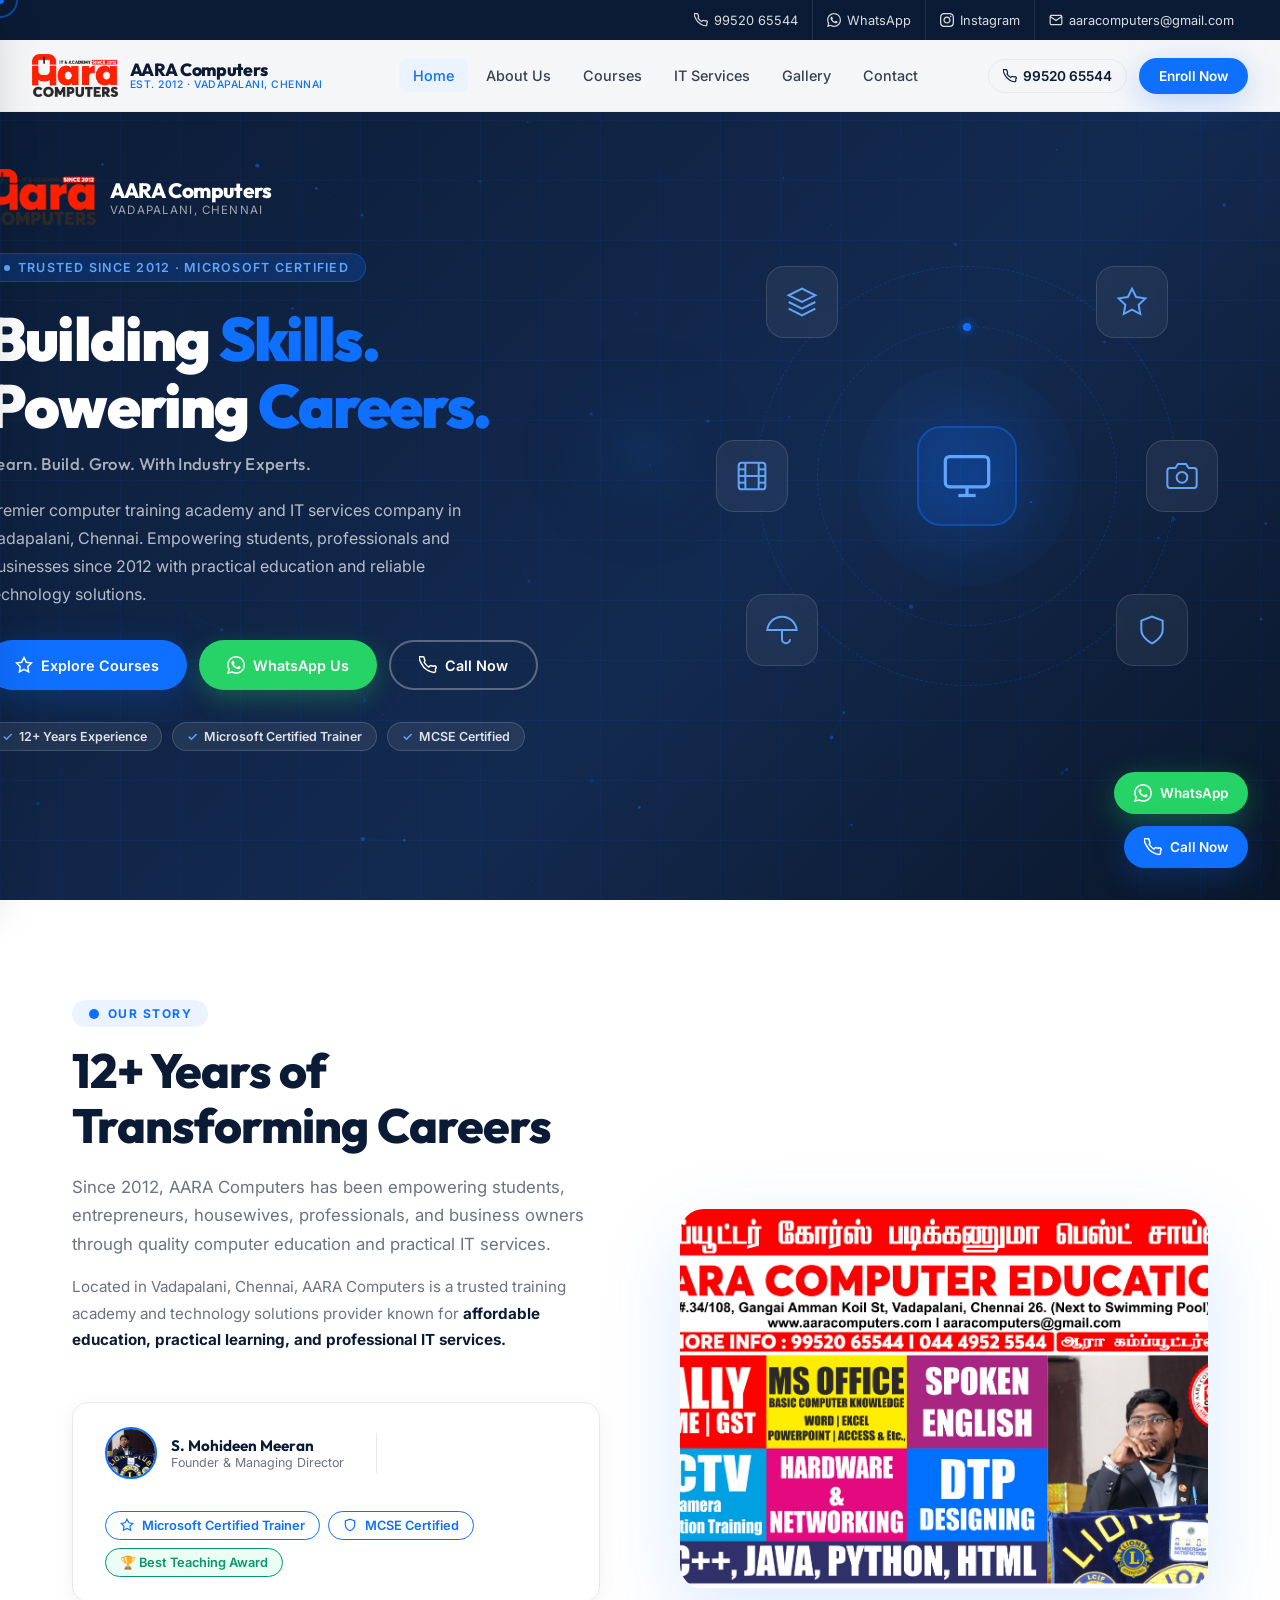
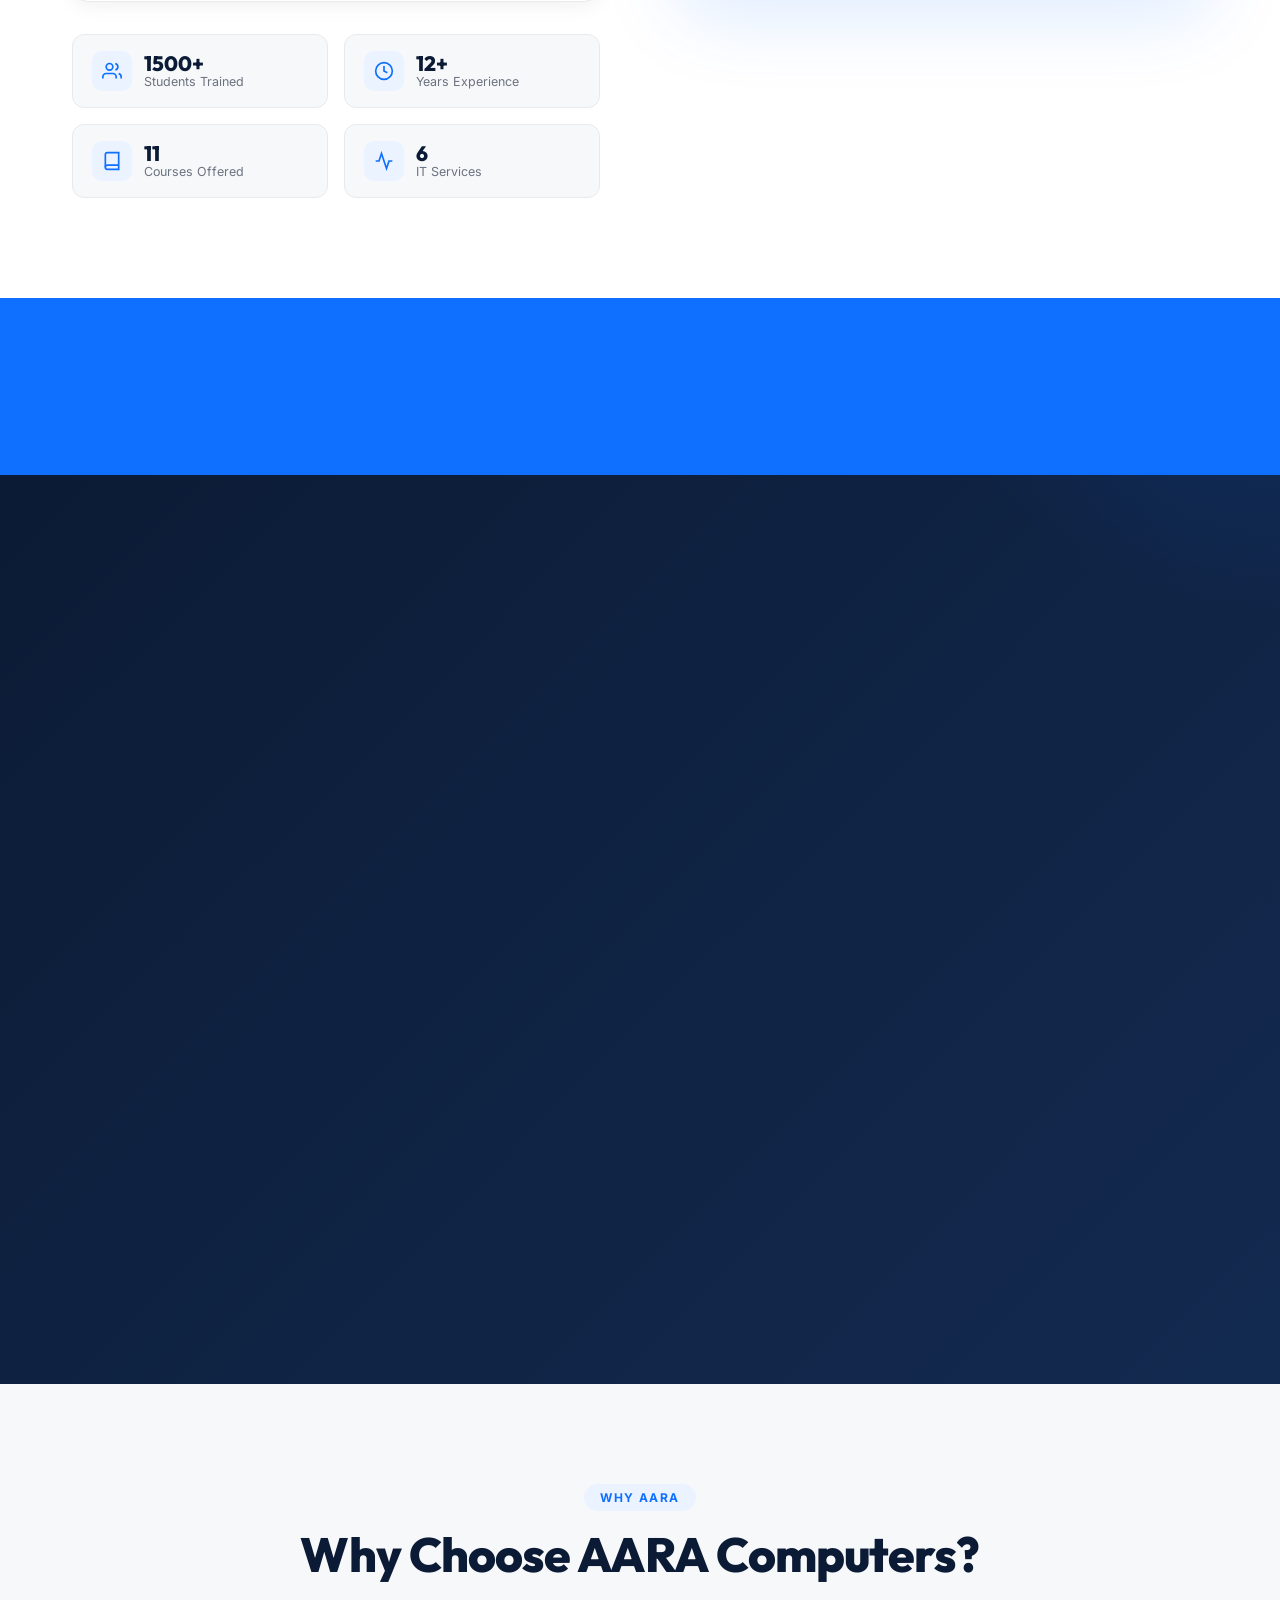
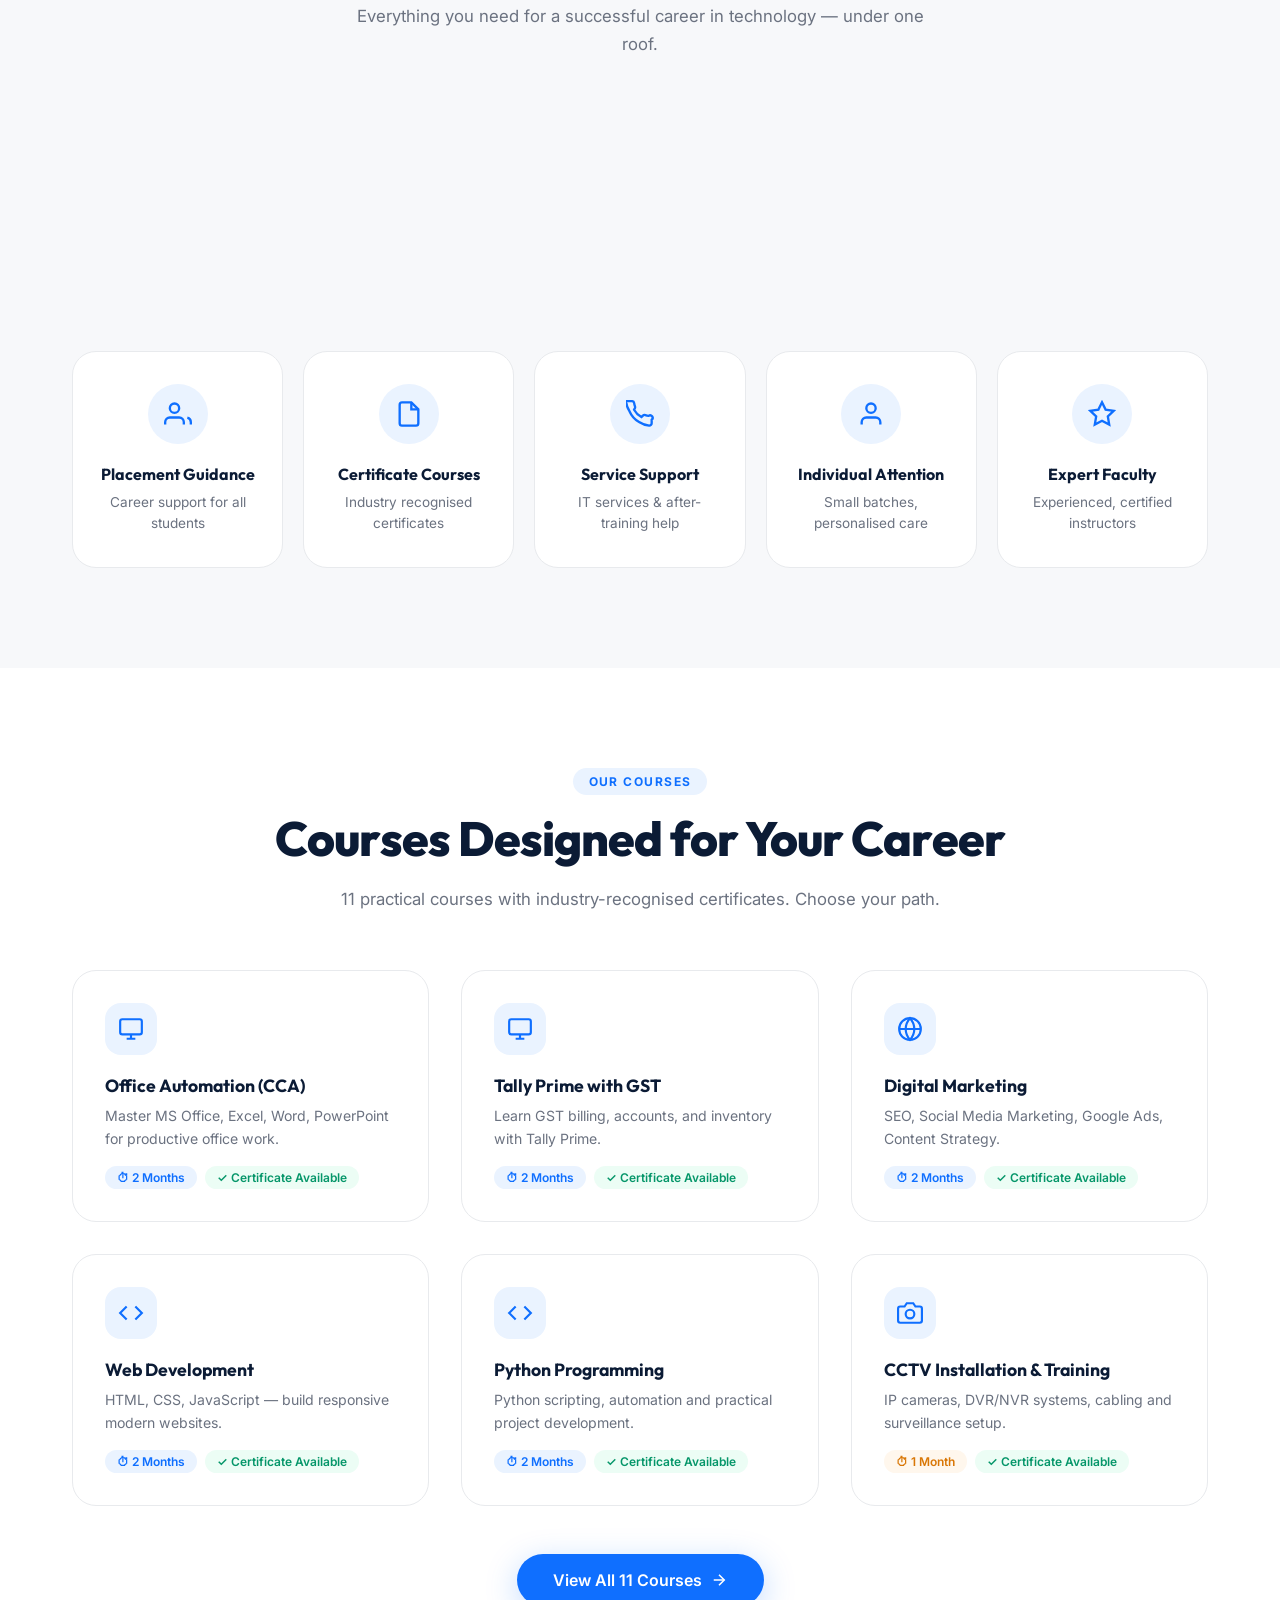
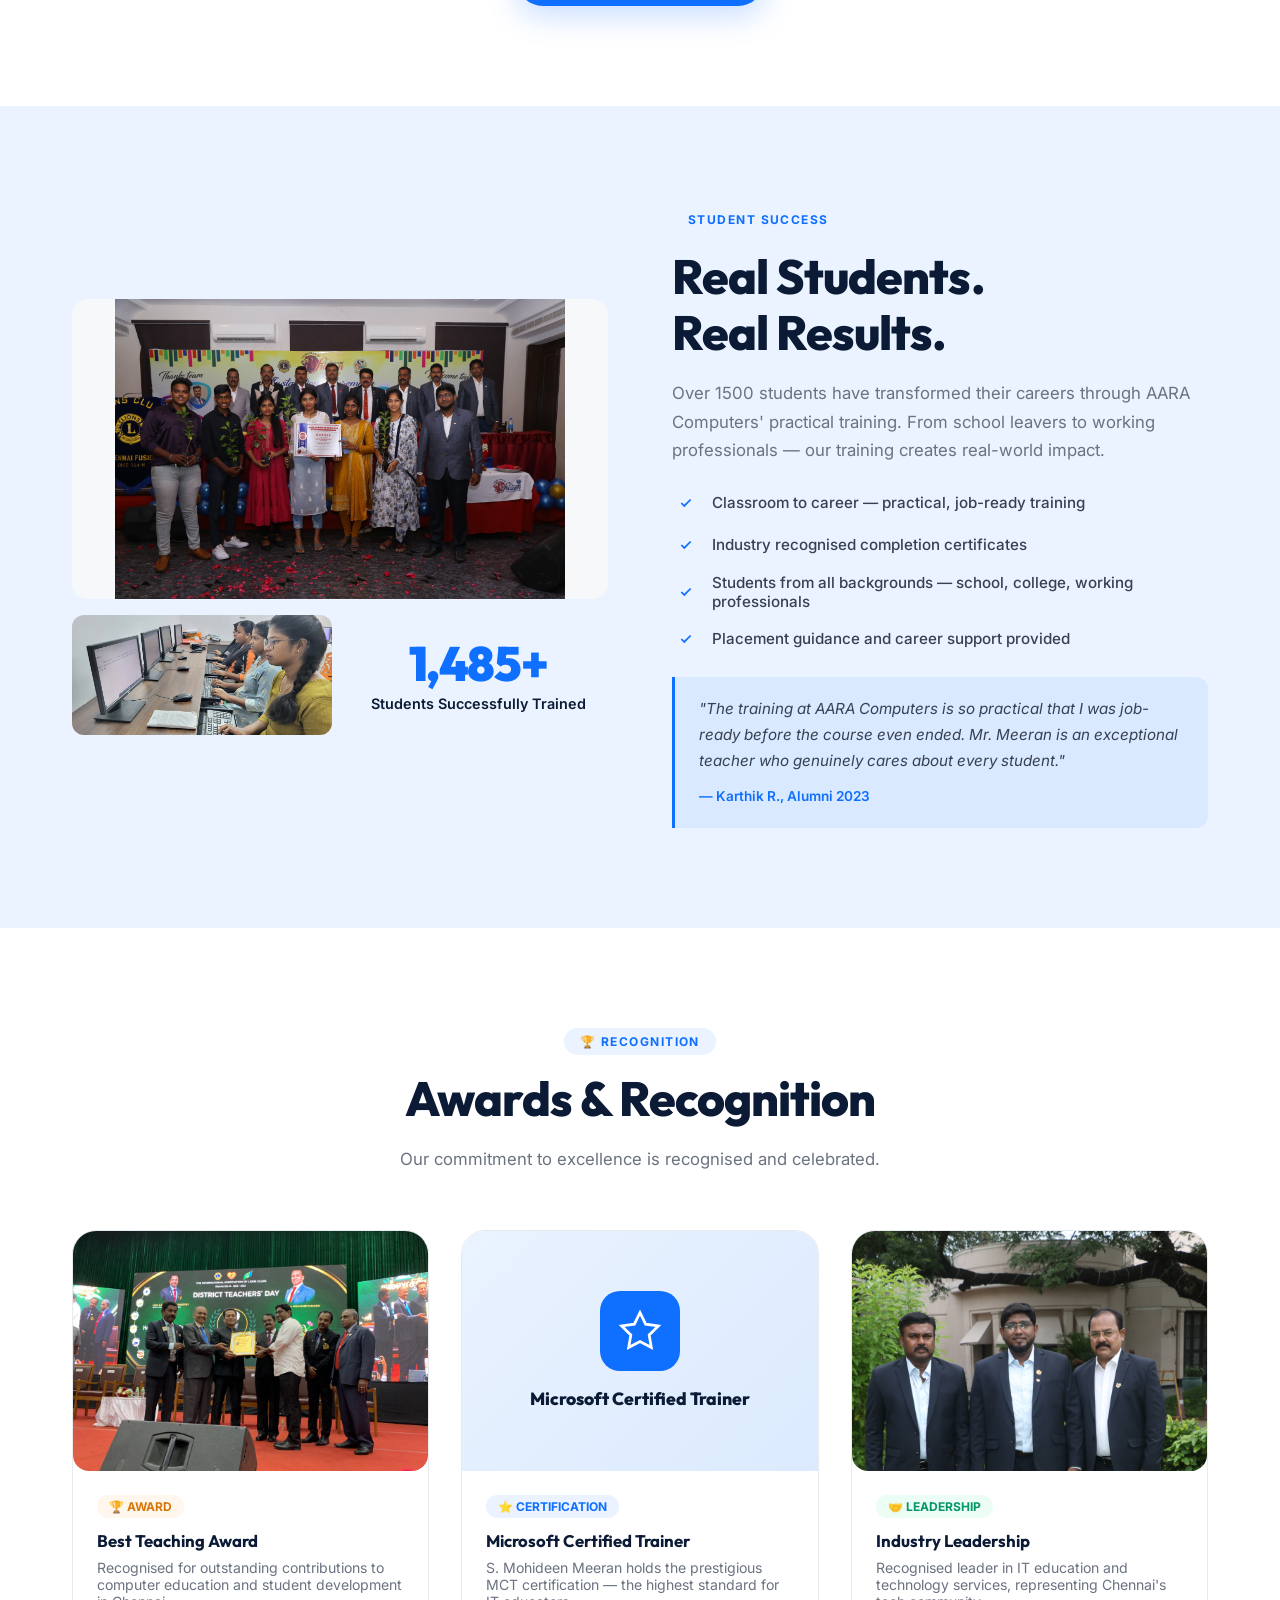
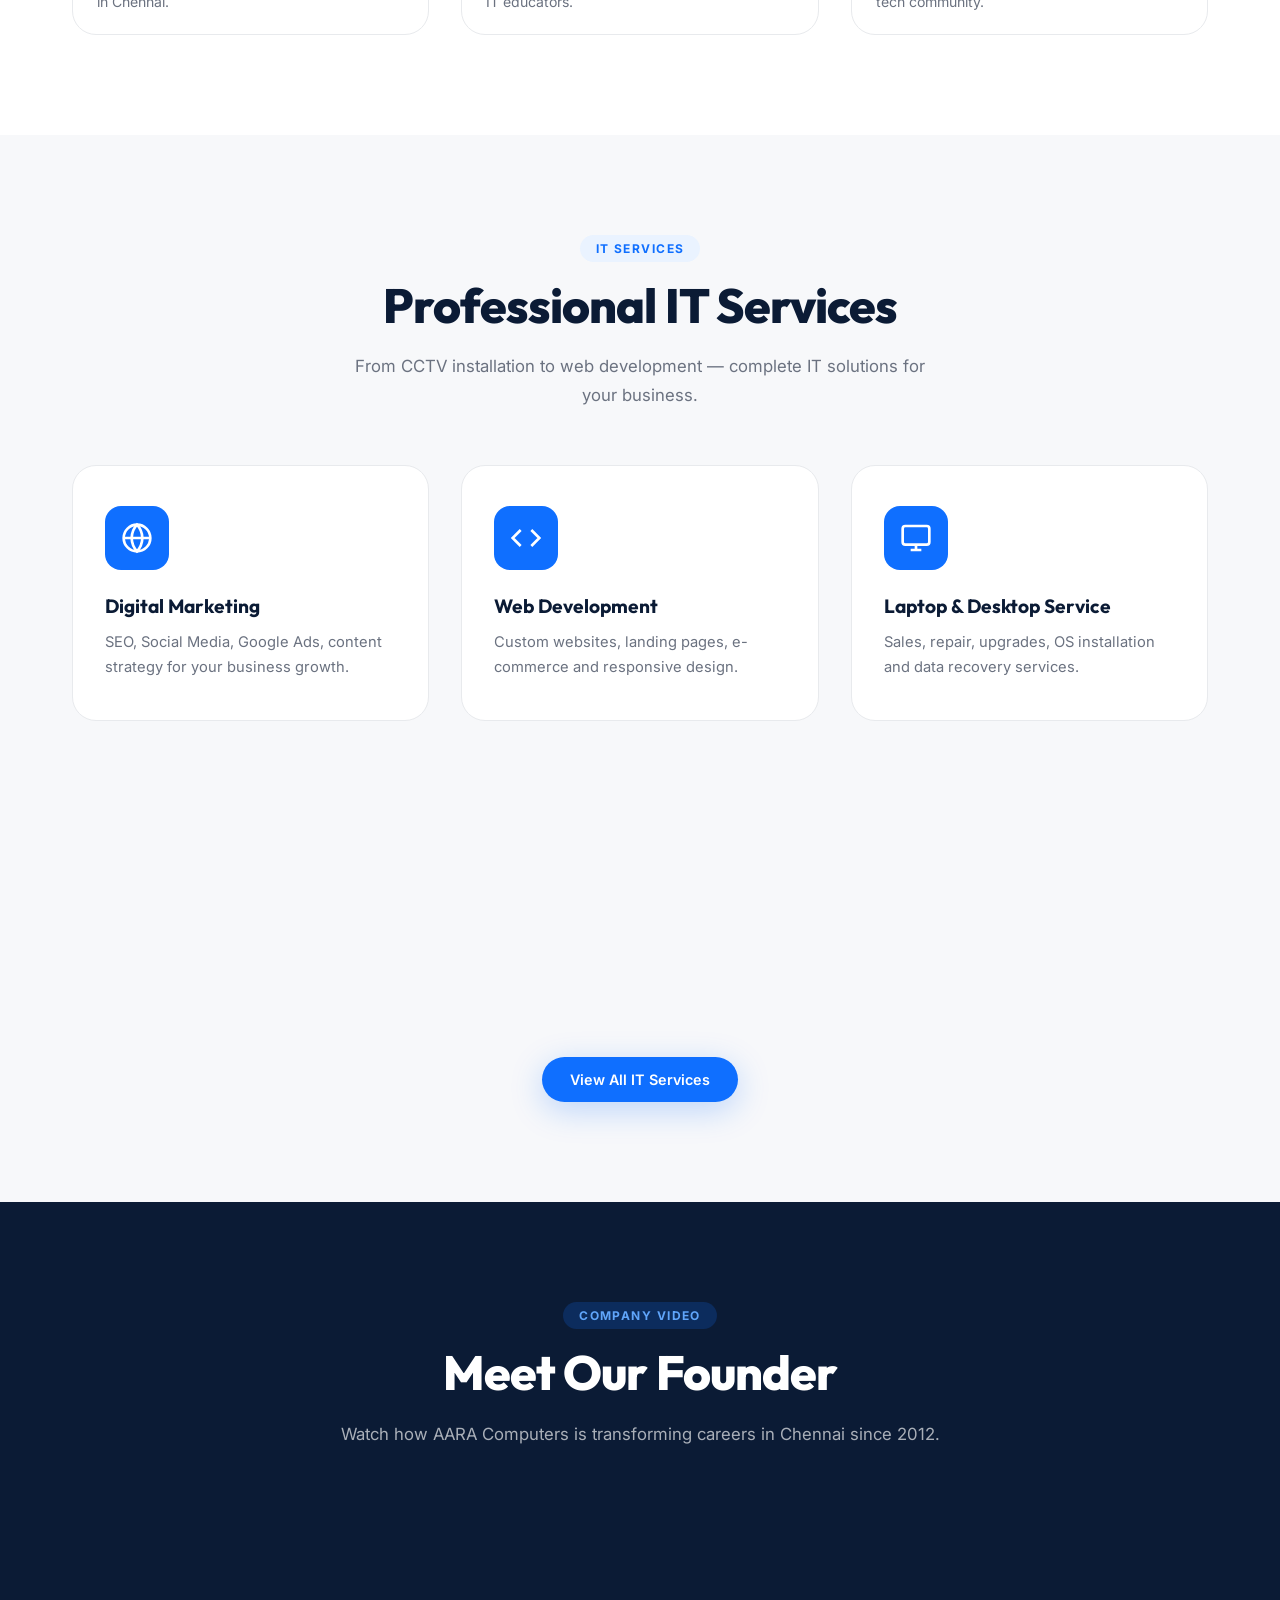
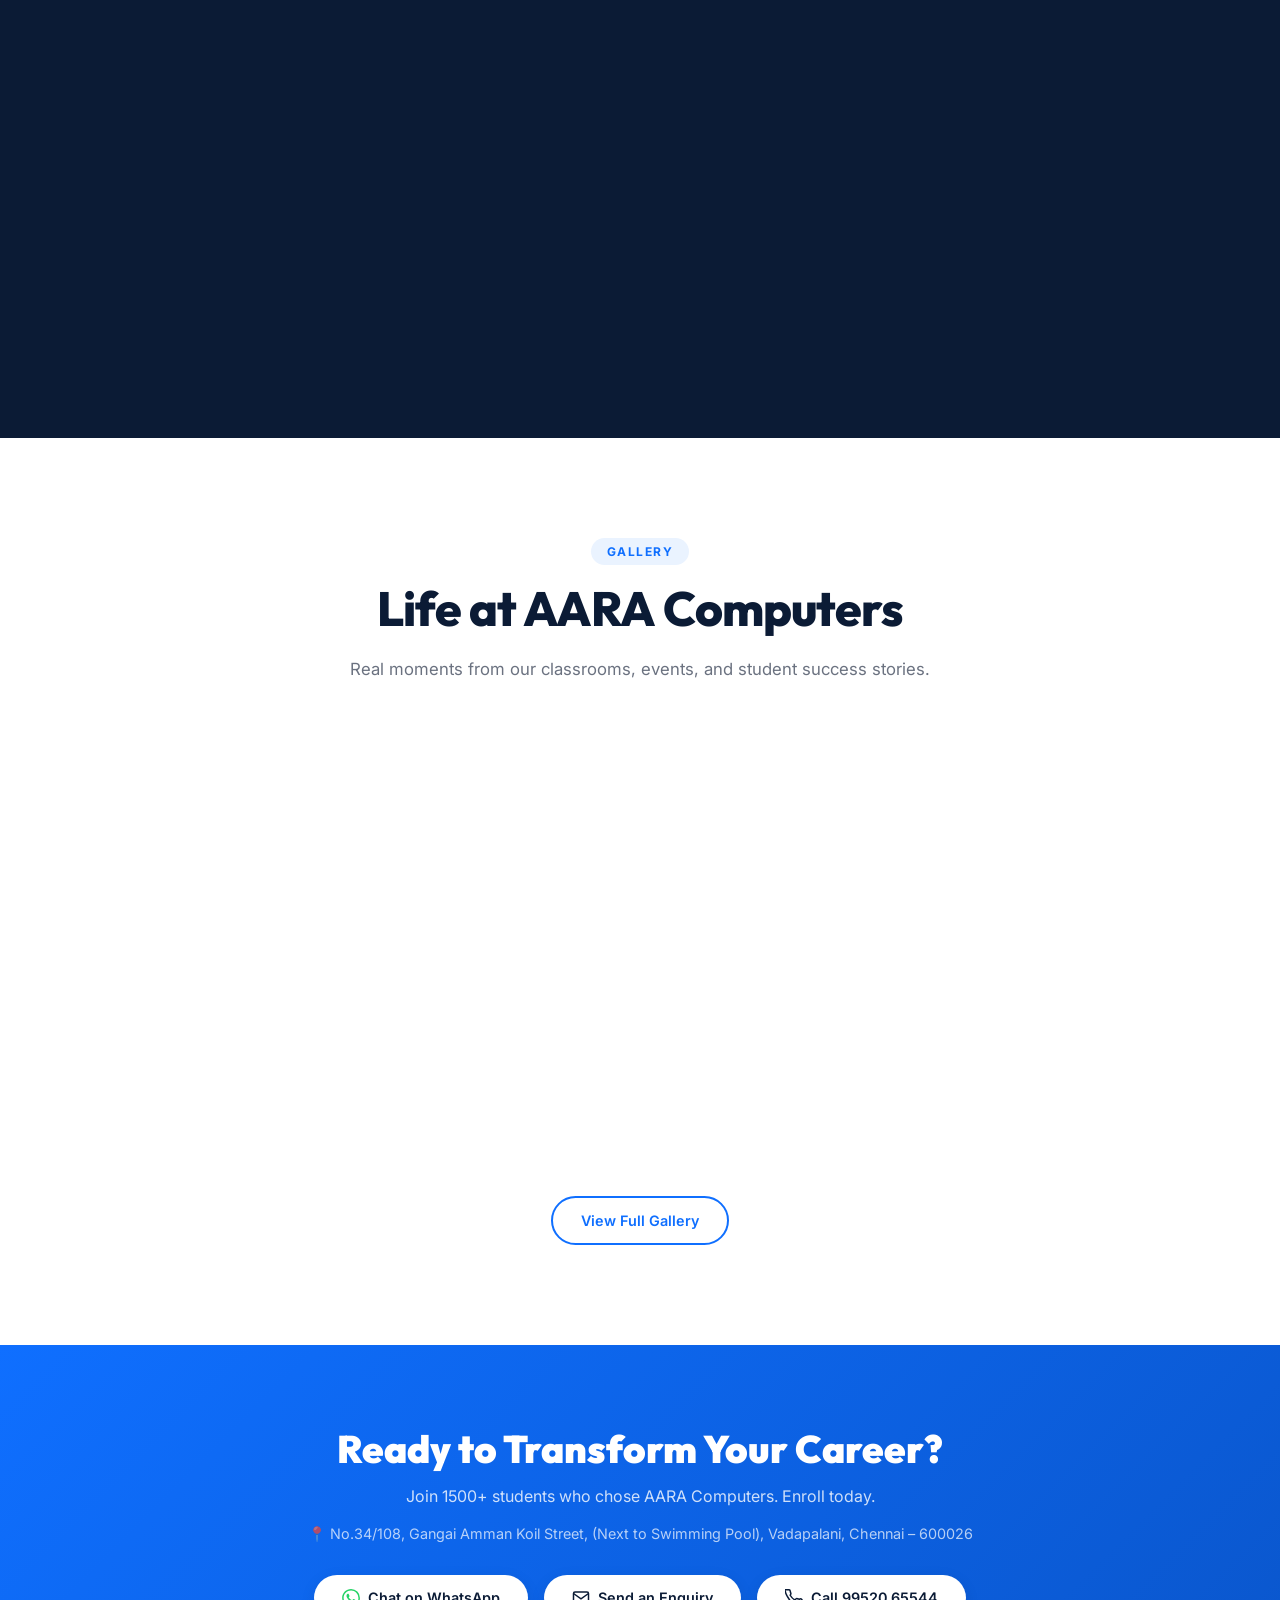
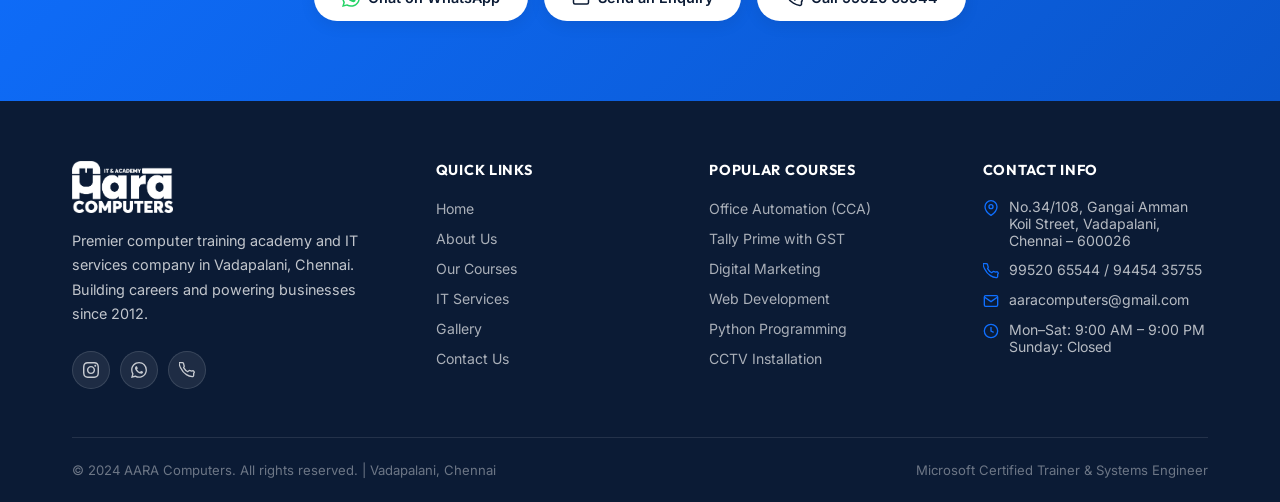
==== index.html @ eaefdd17 "Initialize website and apply final revisions, layout fixes, and zoomable gallery lightboxes" ====
<!DOCTYPE html>
<html lang="en">
<head>
  <meta charset="UTF-8" />
  <meta name="viewport" content="width=device-width, initial-scale=1.0" />
  <title>AARA Computers – Building Skills. Powering Careers. Since 2012.</title>
  <meta name="description" content="AARA Computers – Premier computer training academy and IT services in Vadapalani, Chennai. Microsoft Certified Trainer, 1500+ students trained, 12+ years experience." />
  <link rel="preconnect" href="https://fonts.googleapis.com" />
  <link rel="preconnect" href="https://fonts.gstatic.com" crossorigin />
  <link href="https://fonts.googleapis.com/css2?family=Inter:wght@300;400;500;600;700;800;900&family=Outfit:wght@300;400;500;600;700;800;900&display=swap" rel="stylesheet" />
  <link rel="stylesheet" href="css/styles.css" />
  <style>
    /* ── Hero ── */
    .hero-section {
      min-height: 100vh;
      background: linear-gradient(135deg, #0B1B35 0%, #132a50 60%, #0a1628 100%);
      display: flex;
      align-items: center;
      padding-top: calc(40px + 72px);
      padding-bottom: 60px;
      position: relative;
      overflow: hidden;
    }
    .hero-grid-bg {
      position: absolute;
      inset: 0;
      background-image:
        linear-gradient(rgba(15,111,255,0.06) 1px, transparent 1px),
        linear-gradient(90deg, rgba(15,111,255,0.06) 1px, transparent 1px);
      background-size: 60px 60px;
      pointer-events: none;
    }
    #hero-canvas {
      position: absolute;
      inset: 0;
      width: 100%;
      height: 100%;
      pointer-events: none;
    }
    .hero-content {
      position: relative;
      z-index: 2;
      display: grid;
      grid-template-columns: 1.1fr 0.9fr;
      gap: 4rem;
      align-items: center;
    }
    .hero-left {
      display: flex;
      flex-direction: column;
      gap: 0;
      margin-left: -15px;
      transition: margin 0.3s ease;
    }
    @media (min-width: 992px) {
      .hero-left {
        margin-left: -50px;
      }
    }
    @media (min-width: 1200px) {
      .hero-left {
        margin-left: -85px;
      }
    }
    .hero-logo-row {
      display: flex;
      align-items: center;
      gap: 14px;
      margin-bottom: 1.8rem;
    }
    .hero-logo-row img { height: 56px; width: auto; }
    .hero-logo-text { display: flex; flex-direction: column; }
    .hero-logo-name {
      font-family: 'Outfit', sans-serif;
      font-weight: 800;
      font-size: 1.3rem;
      color: #fff;
      letter-spacing: -0.02em;
    }
    .hero-logo-tagline {
      font-size: 0.72rem;
      color: rgba(255,255,255,0.6);
      letter-spacing: 0.1em;
      text-transform: uppercase;
    }
    .hero-eyebrow {
      display: inline-flex;
      align-items: center;
      gap: 8px;
      background: rgba(15,111,255,0.2);
      border: 1px solid rgba(15,111,255,0.4);
      color: #60a5fa;
      font-size: 0.78rem;
      font-weight: 600;
      letter-spacing: 0.1em;
      text-transform: uppercase;
      padding: 6px 16px;
      border-radius: 9999px;
      margin-bottom: 1.5rem;
      width: fit-content;
    }
    .hero-eyebrow span { width: 6px; height: 6px; background: #60a5fa; border-radius: 50%; animation: blink 1.4s ease-in-out infinite; }
    @keyframes blink { 0%,100%{opacity:1}50%{opacity:0.2} }
    .hero-h1 {
      font-family: 'Outfit', sans-serif;
      font-size: clamp(2.4rem, 5vw, 3.8rem);
      font-weight: 900;
      color: #fff;
      line-height: 1.1;
      letter-spacing: -0.03em;
      margin-bottom: 0.8rem;
    }
    .hero-h1 .blue-accent { color: #0F6FFF; }
    .hero-tagline {
      font-family: 'Outfit', sans-serif;
      font-size: 1.05rem;
      font-weight: 500;
      color: rgba(255,255,255,0.65);
      margin-bottom: 1.4rem;
      letter-spacing: 0.02em;
    }
    .hero-desc {
      font-size: 1rem;
      color: rgba(255,255,255,0.7);
      line-height: 1.75;
      margin-bottom: 2rem;
      max-width: 520px;
    }
    .hero-cta-row {
      display: flex;
      flex-wrap: wrap;
      gap: 12px;
      margin-bottom: 2rem;
    }
    .hero-badges {
      display: flex;
      flex-wrap: wrap;
      gap: 10px;
      margin-bottom: 2rem;
    }
    .hero-badge {
      display: inline-flex;
      align-items: center;
      gap: 6px;
      background: rgba(255,255,255,0.08);
      border: 1px solid rgba(255,255,255,0.15);
      color: rgba(255,255,255,0.85);
      font-size: 0.78rem;
      font-weight: 600;
      padding: 6px 14px;
      border-radius: 9999px;
      backdrop-filter: blur(8px);
    }
    .hero-badge .check { color: #60a5fa; }

    /* Hero Right – Tech Visual */
    .hero-right {
      position: relative;
      display: flex;
      align-items: center;
      justify-content: center;
      height: 500px;
    }
    .tech-visual-center {
      width: 220px;
      height: 220px;
      background: radial-gradient(circle, rgba(15,111,255,0.25) 0%, rgba(15,111,255,0.05) 60%, transparent 100%);
      border-radius: 50%;
      display: flex;
      align-items: center;
      justify-content: center;
      position: relative;
      animation: pulse-center 3s ease-in-out infinite;
    }
    @keyframes pulse-center { 0%,100%{transform:scale(1)}50%{transform:scale(1.05)} }
    .tech-visual-center .center-icon {
      width: 100px;
      height: 100px;
      background: rgba(15,111,255,0.15);
      border: 2px solid rgba(15,111,255,0.4);
      border-radius: 24px;
      display: flex;
      align-items: center;
      justify-content: center;
    }
    .tech-visual-center .center-icon svg { width: 52px; height: 52px; color: #60a5fa; }
    .floating-icon {
      position: absolute;
      width: 72px;
      height: 72px;
      background: rgba(255,255,255,0.06);
      border: 1px solid rgba(255,255,255,0.12);
      border-radius: 18px;
      display: flex;
      align-items: center;
      justify-content: center;
      backdrop-filter: blur(10px);
      color: #60a5fa;
    }
    .floating-icon svg { width: 32px; height: 32px; }
    .fi-1 { top: 40px; left: 40px; animation: float1 4s ease-in-out infinite; }
    .fi-2 { top: 40px; right: 40px; animation: float2 3.5s ease-in-out infinite; }
    .fi-3 { bottom: 60px; left: 20px; animation: float3 5s ease-in-out infinite; }
    .fi-4 { bottom: 60px; right: 20px; animation: float4 4.5s ease-in-out infinite; }
    .fi-5 { top: 50%; left: -10px; transform: translateY(-50%); animation: float1 6s ease-in-out infinite; }
    .fi-6 { top: 50%; right: -10px; transform: translateY(-50%); animation: float2 5.5s ease-in-out infinite; }
    @keyframes float1 { 0%,100%{transform:translateY(0)} 50%{transform:translateY(-12px)} }
    @keyframes float2 { 0%,100%{transform:translateY(0)} 50%{transform:translateY(-16px)} }
    @keyframes float3 { 0%,100%{transform:translateY(0)} 50%{transform:translateY(-10px)} }
    @keyframes float4 { 0%,100%{transform:translateY(0)} 50%{transform:translateY(-14px)} }
    .orbit-ring-hero {
      position: absolute;
      border-radius: 50%;
      border: 1px dashed rgba(15,111,255,0.25);
    }
    .orh-1 { width: 300px; height: 300px; animation: orbit-spin 18s linear infinite; }
    .orh-2 { width: 420px; height: 420px; animation: orbit-spin 28s linear infinite reverse; }
    .orh-dot {
      position: absolute;
      width: 8px; height: 8px;
      background: #0F6FFF;
      border-radius: 50%;
      top: -4px; left: 50%; margin-left: -4px;
      box-shadow: 0 0 10px rgba(15,111,255,0.8);
    }

    /* ── Company Intro ── */
    .intro-section { background: #fff; }
    .intro-grid { display: grid; grid-template-columns: 1fr 1fr; gap: 5rem; align-items: center; }
    .intro-mini-stats { display: grid; grid-template-columns: repeat(2,1fr); gap: 1rem; margin-top: 2rem; }
    .mini-stat {
      display: flex; align-items: center; gap: 12px;
      padding: 1rem 1.2rem;
      background: #F7F8FA;
      border-radius: 12px;
      border: 1px solid #E8EAED;
    }
    .mini-stat-icon {
      width: 40px; height: 40px;
      background: #EAF3FF;
      border-radius: 10px;
      display: flex; align-items: center; justify-content: center;
      color: #0F6FFF; flex-shrink: 0;
    }
    .mini-stat-icon svg { width: 20px; height: 20px; }
    .mini-stat-num { font-family:'Outfit',sans-serif; font-weight: 800; font-size: 1.3rem; color: #0B1B35; line-height: 1; }
    .mini-stat-label { font-size: 0.78rem; color: #6B7280; }
    .intro-image-wrap {
      position: relative;
      border-radius: 24px;
      overflow: hidden;
      box-shadow: 0 24px 80px rgba(15,111,255,0.15);
    }
    .intro-image-wrap img { width: 100%; height: 380px; object-fit: cover; }
    .intro-image-badge {
      position: absolute; bottom: 1.5rem; left: 1.5rem;
      background: rgba(255,255,255,0.95);
      backdrop-filter: blur(12px);
      border-radius: 12px;
      padding: 12px 16px;
      display: flex; align-items: center; gap: 10px;
      box-shadow: 0 4px 20px rgba(0,0,0,0.15);
    }
    .intro-image-badge .badge-icon {
      width: 36px; height: 36px;
      background: #EAF3FF; border-radius: 8px;
      display: flex; align-items: center; justify-content: center;
      color: #0F6FFF;
    }
    .intro-image-badge strong { font-size: 0.9rem; color: #0B1B35; display: block; }
    .intro-image-badge span { font-size: 0.75rem; color: #6B7280; }
    .logo-seal {
      position: absolute; top: 1rem; right: 1rem;
      width: 60px; height: 60px;
      background: rgba(255,255,255,0.9);
      border-radius: 50%;
      padding: 4px;
      box-shadow: 0 4px 16px rgba(0,0,0,0.15);
    }
    .logo-seal img { width: 100%; height: 100%; object-fit: contain; border-radius: 50%; }

    /* ── Student Success ── */
    .success-grid { display: grid; grid-template-columns: 1fr 1fr; gap: 4rem; align-items: center; }
    .success-imgs { display: grid; grid-template-columns: 1fr 1fr; gap: 1rem; }
    .success-img-main { grid-column: 1 / -1; border-radius: 16px; overflow: hidden; height: auto; background: #F7F8FA; display: flex; align-items: center; justify-content: center; }
    .success-img-main img { width: 100%; max-height: 300px; object-fit: contain; }
    .success-img-half { border-radius: 12px; overflow: hidden; height: auto; background: #F7F8FA; display: flex; align-items: center; justify-content: center; }
    .success-img-half img { width: 100%; max-height: 200px; object-fit: contain; }
    .success-quote {
      background: rgba(15,111,255,0.08);
      border-left: 3px solid #0F6FFF;
      border-radius: 0 12px 12px 0;
      padding: 1.2rem 1.5rem;
      margin-top: 1.5rem;
      font-style: italic;
      color: #374151;
      font-size: 0.95rem;
      line-height: 1.7;
    }
    .success-author {
      margin-top: 0.75rem;
      font-weight: 600;
      font-style: normal;
      color: #0F6FFF;
      font-size: 0.85rem;
    }

    /* ── Awards ── */
    .award-grid { display: grid; grid-template-columns: repeat(3, 1fr); gap: 2rem; }

    /* ── Video ── */
    .video-section-wrap { background: #0B1B35; padding: 100px 0; }
    .video-label-top { text-align: center; margin-bottom: 2.5rem; }
    .video-label-top .section-label { background: rgba(15,111,255,0.2); color: #60a5fa; }
    .video-label-top .section-title { color: #fff; }
    .video-label-top .section-subtitle { color: rgba(255,255,255,0.65); margin: 0 auto; }

    /* ── Gallery Preview ── */
    .gallery-preview-grid {
      display: grid;
      grid-template-columns: repeat(4, 1fr);
      gap: 1rem;
    }
    .gp-item { border-radius: 12px; overflow: hidden; position: relative; cursor: pointer; }
    .gp-item img { width: 100%; height: 200px; object-fit: cover; transition: transform 0.4s ease; display: block; }
    .gp-item:hover img { transform: scale(1.06); }
    .gp-item .gp-overlay {
      position: absolute; inset: 0;
      background: linear-gradient(to top, rgba(11,27,53,0.75) 0%, transparent 60%);
      opacity: 0; transition: opacity 0.3s;
      display: flex; align-items: flex-end; padding: 1rem;
    }
    .gp-item:hover .gp-overlay { opacity: 1; }
    .gp-overlay span { color: #fff; font-size: 0.8rem; font-weight: 600; }

    /* ── Contact CTA ── */
    .contact-cta {
      background: linear-gradient(135deg, #0F6FFF 0%, #0a56cc 100%);
      padding: 80px 0;
      text-align: center;
    }
    .contact-cta h2 { font-family:'Outfit',sans-serif; font-size:2.4rem; font-weight:900; color:#fff; margin-bottom:.8rem; }
    .contact-cta p { color:rgba(255,255,255,0.8); margin-bottom:1.2rem; font-size:1rem; }
    .contact-cta-addr { color:rgba(255,255,255,0.7); font-size:0.9rem; margin-bottom:2rem; }
    .contact-cta-btns { display:flex; justify-content:center; gap:1rem; flex-wrap:wrap; }

    /* Founder Credential Bar */
    .credential-bar {
      background: #fff;
      border: 1px solid #E8EAED;
      border-radius: 16px;
      padding: 1.5rem 2rem;
      display: flex;
      align-items: center;
      gap: 2rem;
      flex-wrap: wrap;
      margin-top: 3rem;
      box-shadow: 0 4px 20px rgba(0,0,0,0.06);
    }
    .cred-bar-founder {
      display: flex; align-items: center; gap: 14px; flex-shrink: 0;
    }
    .cred-bar-photo {
      width: 52px; height: 52px; border-radius: 50%; overflow: hidden;
      border: 2px solid #0F6FFF;
    }
    .cred-bar-photo img { width:100%;height:100%;object-fit:cover;object-position:top; }
    .cred-bar-name { font-family:'Outfit',sans-serif; font-weight:700; font-size:0.95rem; color:#0B1B35; }
    .cred-bar-role { font-size:0.78rem; color:#6B7280; }
    .cred-divider { width:1px; height:40px; background:#E8EAED; flex-shrink:0; }
    .cred-badges-row { display:flex; gap:8px; flex-wrap:wrap; align-items:center; }

    @media(max-width:768px) {
      .hero-content { grid-template-columns:1fr; }
      .hero-left { margin-left: 0; }
      .hero-right { display:none; }
      .intro-grid, .success-grid, .award-grid { grid-template-columns:1fr; }
      .gallery-preview-grid { grid-template-columns: repeat(2,1fr); }
      .credential-bar { flex-direction:column; align-items:flex-start; }
      .cred-divider { width:100%; height:1px; }
    }
  </style>
</head>
<body>
  <!-- Cursor -->
  <div id="cursor-dot"></div>
  <div id="cursor-ring"></div>

  <!-- Sticky Top Bar -->
  <div class="sticky-top-bar">
    <a href="tel:+919952065544">
      <svg viewBox="0 0 24 24" fill="none" stroke="currentColor" stroke-width="2"><path d="M22 16.92v3a2 2 0 01-2.18 2 19.79 19.79 0 01-8.63-3.07A19.5 19.5 0 013.07 9.8a19.79 19.79 0 01-3.07-8.63A2 2 0 012 .98h3a2 2 0 012 1.72c.127.96.361 1.903.7 2.81a2 2 0 01-.45 2.11L6.91 8.35a16 16 0 006.29 6.29l1.29-1.29a2 2 0 012.11-.45c.907.339 1.85.573 2.81.7A2 2 0 0122 16.92z"/></svg>
      99520 65544
    </a>
    <a href="https://wa.me/919952065544" target="_blank">
      <svg viewBox="0 0 24 24" fill="currentColor"><path d="M17.472 14.382c-.297-.149-1.758-.867-2.03-.967-.273-.099-.471-.148-.67.15-.197.297-.767.966-.94 1.164-.173.199-.347.223-.644.075-.297-.15-1.255-.463-2.39-1.475-.883-.788-1.48-1.761-1.653-2.059-.173-.297-.018-.458.13-.606.134-.133.298-.347.446-.52.149-.174.198-.298.298-.497.099-.198.05-.371-.025-.52-.075-.149-.669-1.612-.916-2.207-.242-.579-.487-.5-.669-.51-.173-.008-.371-.01-.57-.01-.198 0-.52.074-.792.372-.272.297-1.04 1.016-1.04 2.479 0 1.462 1.065 2.875 1.213 3.074.149.198 2.096 3.2 5.077 4.487.709.306 1.262.489 1.694.625.712.227 1.36.195 1.871.118.571-.085 1.758-.719 2.006-1.413.248-.694.248-1.289.173-1.413-.074-.124-.272-.198-.57-.347m-5.421 7.403h-.004a9.87 9.87 0 01-5.031-1.378l-.361-.214-3.741.982.998-3.648-.235-.374a9.86 9.86 0 01-1.51-5.26c.001-5.45 4.436-9.884 9.888-9.884 2.64 0 5.122 1.03 6.988 2.898a9.825 9.825 0 012.893 6.994c-.003 5.45-4.437 9.884-9.885 9.884m8.413-18.297A11.815 11.815 0 0012.05 0C5.495 0 .16 5.335.157 11.892c0 2.096.547 4.142 1.588 5.945L.057 24l6.305-1.654a11.882 11.882 0 005.683 1.448h.005c6.554 0 11.89-5.335 11.893-11.893a11.821 11.821 0 00-3.48-8.413z"/></svg>
      WhatsApp
    </a>
    <a href="https://www.instagram.com/aaracomputers" target="_blank">
      <svg viewBox="0 0 24 24" fill="currentColor"><path d="M12 2.163c3.204 0 3.584.012 4.85.07 3.252.148 4.771 1.691 4.919 4.919.058 1.265.069 1.645.069 4.849 0 3.205-.012 3.584-.069 4.849-.149 3.225-1.664 4.771-4.919 4.919-1.266.058-1.644.07-4.85.07-3.204 0-3.584-.012-4.849-.07-3.26-.149-4.771-1.699-4.919-4.92-.058-1.265-.07-1.644-.07-4.849 0-3.204.013-3.583.07-4.849.149-3.227 1.664-4.771 4.919-4.919 1.266-.057 1.645-.069 4.849-.069zm0-2.163c-3.259 0-3.667.014-4.947.072-4.358.2-6.78 2.618-6.98 6.98-.059 1.281-.073 1.689-.073 4.948 0 3.259.014 3.668.072 4.948.2 4.358 2.618 6.78 6.98 6.98 1.281.058 1.689.072 4.948.072 3.259 0 3.668-.014 4.948-.072 4.354-.2 6.782-2.618 6.979-6.98.059-1.28.073-1.689.073-4.948 0-3.259-.014-3.667-.072-4.947-.196-4.354-2.617-6.78-6.979-6.98-1.281-.059-1.69-.073-4.949-.073zm0 5.838c-3.403 0-6.162 2.759-6.162 6.162s2.759 6.163 6.162 6.163 6.162-2.759 6.162-6.163c0-3.403-2.759-6.162-6.162-6.162zm0 10.162c-2.209 0-4-1.79-4-4 0-2.209 1.791-4 4-4s4 1.791 4 4c0 2.21-1.791 4-4 4zm6.406-11.845c-.796 0-1.441.645-1.441 1.44s.645 1.44 1.441 1.44c.795 0 1.439-.645 1.439-1.44s-.644-1.44-1.439-1.44z"/></svg>
      Instagram
    </a>
    <a href="mailto:aaracomputers@gmail.com">
      <svg viewBox="0 0 24 24" fill="none" stroke="currentColor" stroke-width="2"><path d="M4 4h16c1.1 0 2 .9 2 2v12c0 1.1-.9 2-2 2H4c-1.1 0-2-.9-2-2V6c0-1.1.9-2 2-2z"/><polyline points="22,6 12,13 2,6"/></svg>
      aaracomputers@gmail.com
    </a>
  </div>

  <!-- Navbar -->
  <nav class="navbar">
    <a href="index.html" class="logo-wrap">
      <img src="company logo.png" alt="AARA Computers Logo" />
      <div class="logo-text">
        <span class="logo-name">AARA Computers</span>
        <span class="logo-tag">Est. 2012 · Vadapalani, Chennai</span>
      </div>
    </a>
    <div class="nav-links">
      <a href="index.html" class="active">Home</a>
      <a href="about.html">About Us</a>
      <a href="courses.html">Courses</a>
      <a href="services.html">IT Services</a>
      <a href="gallery.html">Gallery</a>
      <a href="contact.html">Contact</a>
    </div>
    <div class="nav-cta">
      <a href="tel:+919952065544" class="btn-nav-phone">
        <svg width="14" height="14" viewBox="0 0 24 24" fill="none" stroke="currentColor" stroke-width="2"><path d="M22 16.92v3a2 2 0 01-2.18 2 19.79 19.79 0 01-8.63-3.07A19.5 19.5 0 013.07 9.8a19.79 19.79 0 01-3.07-8.63A2 2 0 012 .98h3a2 2 0 012 1.72c.127.96.361 1.903.7 2.81a2 2 0 01-.45 2.11L6.91 8.35a16 16 0 006.29 6.29l1.29-1.29a2 2 0 012.11-.45c.907.339 1.85.573 2.81.7A2 2 0 0122 16.92z"/></svg>
        99520 65544
      </a>
      <a href="contact.html" class="btn btn-primary" style="padding:10px 20px;font-size:0.85rem;">Enroll Now</a>
    </div>
    <div class="hamburger" id="hamburger" aria-label="Open menu">
      <span></span><span></span><span></span>
    </div>
  </nav>

  <!-- Mobile Nav -->
  <div class="mobile-nav-overlay" id="nav-overlay"></div>
  <nav class="mobile-nav" id="mobile-nav">
    <div class="close-btn" id="nav-close">
      <svg width="18" height="18" viewBox="0 0 24 24" fill="none" stroke="currentColor" stroke-width="2"><line x1="18" y1="6" x2="6" y2="18"/><line x1="6" y1="6" x2="18" y2="18"/></svg>
    </div>
    <img src="company logo.png" alt="AARA Computers" style="height:44px;margin-bottom:1.5rem;" />
    <ul>
      <li><a href="index.html" class="active">Home</a></li>
      <li><a href="about.html">About Us</a></li>
      <li><a href="courses.html">Courses</a></li>
      <li><a href="services.html">IT Services</a></li>
      <li><a href="gallery.html">Gallery</a></li>
      <li><a href="contact.html">Contact</a></li>
    </ul>
    <div style="margin-top:2rem;display:flex;flex-direction:column;gap:10px;">
      <a href="tel:+919952065544" class="btn btn-outline" style="justify-content:center;">📞 Call Now</a>
      <a href="https://wa.me/919952065544" class="btn btn-whatsapp" style="justify-content:center;">💬 WhatsApp</a>
    </div>
  </nav>

  <!-- ══════════════════════════════════════
       HERO SECTION
  ══════════════════════════════════════ -->
  <section class="hero-section">
    <div class="hero-grid-bg"></div>
    <canvas id="hero-canvas"></canvas>
    <div class="container">
      <div class="hero-content">
        <!-- Left -->
        <div class="hero-left">
          <div class="hero-logo-row">
            <img src="company logo.png" alt="AARA Computers" />
            <div class="hero-logo-text">
              <span class="hero-logo-name">AARA Computers</span>
              <span class="hero-logo-tagline">Vadapalani, Chennai</span>
            </div>
          </div>
          <div class="hero-eyebrow">
            <span></span> Trusted Since 2012 · Microsoft Certified
          </div>
          <h1 class="hero-h1">
            Building <span class="blue-accent">Skills.</span><br/>
            Powering <span class="blue-accent">Careers.</span>
          </h1>
          <p class="hero-tagline">Learn. Build. Grow. With Industry Experts.</p>
          <p class="hero-desc">
            Premier computer training academy and IT services company in Vadapalani, Chennai.
            Empowering students, professionals and businesses since 2012 with practical education
            and reliable technology solutions.
          </p>
          <div class="hero-cta-row">
            <a href="courses.html" class="btn btn-primary">
              <svg width="18" height="18" viewBox="0 0 24 24" fill="none" stroke="currentColor" stroke-width="2"><path d="M12 2l3.09 6.26L22 9.27l-5 4.87 1.18 6.88L12 17.77l-6.18 3.25L7 14.14 2 9.27l6.91-1.01L12 2z"/></svg>
              Explore Courses
            </a>
            <a href="https://wa.me/919952065544" class="btn btn-whatsapp">
              <svg width="18" height="18" viewBox="0 0 24 24" fill="currentColor"><path d="M17.472 14.382c-.297-.149-1.758-.867-2.03-.967-.273-.099-.471-.148-.67.15-.197.297-.767.966-.94 1.164-.173.199-.347.223-.644.075-.297-.15-1.255-.463-2.39-1.475-.883-.788-1.48-1.761-1.653-2.059-.173-.297-.018-.458.13-.606.134-.133.298-.347.446-.52.149-.174.198-.298.298-.497.099-.198.05-.371-.025-.52-.075-.149-.669-1.612-.916-2.207-.242-.579-.487-.5-.669-.51-.173-.008-.371-.01-.57-.01-.198 0-.52.074-.792.372-.272.297-1.04 1.016-1.04 2.479 0 1.462 1.065 2.875 1.213 3.074.149.198 2.096 3.2 5.077 4.487.709.306 1.262.489 1.694.625.712.227 1.36.195 1.871.118.571-.085 1.758-.719 2.006-1.413.248-.694.248-1.289.173-1.413-.074-.124-.272-.198-.57-.347m-5.421 7.403h-.004a9.87 9.87 0 01-5.031-1.378l-.361-.214-3.741.982.998-3.648-.235-.374a9.86 9.86 0 01-1.51-5.26c.001-5.45 4.436-9.884 9.888-9.884 2.64 0 5.122 1.03 6.988 2.898a9.825 9.825 0 012.893 6.994c-.003 5.45-4.437 9.884-9.885 9.884m8.413-18.297A11.815 11.815 0 0012.05 0C5.495 0 .16 5.335.157 11.892c0 2.096.547 4.142 1.588 5.945L.057 24l6.305-1.654a11.882 11.882 0 005.683 1.448h.005c6.554 0 11.89-5.335 11.893-11.893a11.821 11.821 0 00-3.48-8.413z"/></svg>
              WhatsApp Us
            </a>
            <a href="tel:+919952065544" class="btn btn-outline" style="color:#fff;border-color:rgba(255,255,255,0.3);">
              <svg width="18" height="18" viewBox="0 0 24 24" fill="none" stroke="currentColor" stroke-width="2"><path d="M22 16.92v3a2 2 0 01-2.18 2 19.79 19.79 0 01-8.63-3.07A19.5 19.5 0 013.07 9.8a19.79 19.79 0 01-3.07-8.63A2 2 0 012 .98h3a2 2 0 012 1.72c.127.96.361 1.903.7 2.81a2 2 0 01-.45 2.11L6.91 8.35a16 16 0 006.29 6.29l1.29-1.29a2 2 0 012.11-.45c.907.339 1.85.573 2.81.7A2 2 0 0122 16.92z"/></svg>
              Call Now
            </a>
          </div>
          <div class="hero-badges">
            <span class="hero-badge"><span class="check">✓</span> 12+ Years Experience</span>
            <span class="hero-badge"><span class="check">✓</span> Microsoft Certified Trainer</span>
            <span class="hero-badge"><span class="check">✓</span> MCSE Certified</span>
          </div>
        </div>
        <!-- Right – Tech Visual -->
        <div class="hero-right">
          <div class="orbit-ring-hero orh-1"><div class="orh-dot"></div></div>
          <div class="orbit-ring-hero orh-2"></div>
          <div class="tech-visual-center">
            <div class="center-icon">
              <svg viewBox="0 0 24 24" fill="none" stroke="currentColor" stroke-width="1.5"><rect x="2" y="3" width="20" height="14" rx="2"/><line x1="8" y1="21" x2="16" y2="21"/><line x1="12" y1="17" x2="12" y2="21"/></svg>
            </div>
          </div>
          <!-- Floating Icons -->
          <div class="floating-icon fi-1">
            <svg viewBox="0 0 24 24" fill="none" stroke="currentColor" stroke-width="1.5"><path d="M12 2L2 7l10 5 10-5-10-5z"/><path d="M2 17l10 5 10-5"/><path d="M2 12l10 5 10-5"/></svg>
          </div>
          <div class="floating-icon fi-2">
            <svg viewBox="0 0 24 24" fill="none" stroke="currentColor" stroke-width="1.5"><polygon points="12 2 15.09 8.26 22 9.27 17 14.14 18.18 21.02 12 17.77 5.82 21.02 7 14.14 2 9.27 8.91 8.26 12 2"/></svg>
          </div>
          <div class="floating-icon fi-3">
            <svg viewBox="0 0 24 24" fill="none" stroke="currentColor" stroke-width="1.5"><path d="M23 12a11.05 11.05 0 00-22 0zm-5 7a3 3 0 01-6 0v-7"/></svg>
          </div>
          <div class="floating-icon fi-4">
            <svg viewBox="0 0 24 24" fill="none" stroke="currentColor" stroke-width="1.5"><path d="M12 22s8-4 8-10V5l-8-3-8 3v7c0 6 8 10 8 10z"/></svg>
          </div>
          <div class="floating-icon fi-5">
            <svg viewBox="0 0 24 24" fill="none" stroke="currentColor" stroke-width="1.5"><rect x="2" y="2" width="20" height="20" rx="2.18"/><line x1="7" y1="2" x2="7" y2="22"/><line x1="17" y1="2" x2="17" y2="22"/><line x1="2" y1="12" x2="22" y2="12"/><line x1="2" y1="7" x2="7" y2="7"/><line x1="2" y1="17" x2="7" y2="17"/><line x1="17" y1="17" x2="22" y2="17"/><line x1="17" y1="7" x2="22" y2="7"/></svg>
          </div>
          <div class="floating-icon fi-6">
            <svg viewBox="0 0 24 24" fill="none" stroke="currentColor" stroke-width="1.5"><path d="M23 19a2 2 0 01-2 2H3a2 2 0 01-2-2V8a2 2 0 012-2h4l2-3h6l2 3h4a2 2 0 012 2z"/><circle cx="12" cy="13" r="4"/></svg>
          </div>
        </div>
      </div>
    </div>
  </section>

  <!-- ══════════════════════════════════════
       COMPANY INTRODUCTION
  ══════════════════════════════════════ -->
  <section class="section intro-section">
    <div class="container">
      <div class="intro-grid">
        <div class="reveal-left">
          <span class="section-label">
            <svg width="12" height="12" viewBox="0 0 24 24" fill="currentColor"><circle cx="12" cy="12" r="10"/></svg>
            Our Story
          </span>
          <h2 class="section-title">12+ Years of<br/>Transforming Careers</h2>
          <p class="section-subtitle" style="max-width:100%;">
            Since 2012, AARA Computers has been empowering students, entrepreneurs, housewives,
            professionals, and business owners through quality computer education and practical IT services.
          </p>
          <p style="margin-top:1rem;font-size:0.95rem;color:#6B7280;line-height:1.75;">
            Located in Vadapalani, Chennai, AARA Computers is a trusted training academy and technology
            solutions provider known for <strong style="color:#0B1B35;">affordable education, practical learning,
            and professional IT services.</strong>
          </p>
          <!-- Founder Credential Bar -->
          <div class="credential-bar">
            <div class="cred-bar-founder">
              <div class="cred-bar-photo">
                <img src="Founder Photo1.JPG" alt="S. Mohideen Meeran" />
              </div>
              <div>
                <div class="cred-bar-name">S. Mohideen Meeran</div>
                <div class="cred-bar-role">Founder &amp; Managing Director</div>
              </div>
            </div>
            <div class="cred-divider"></div>
            <div class="cred-badges-row">
              <span class="cert-badge">
                <svg width="14" height="14" viewBox="0 0 24 24" fill="none" stroke="currentColor" stroke-width="2"><path d="M12 2l3.09 6.26L22 9.27l-5 4.87 1.18 6.88L12 17.77l-6.18 3.25L7 14.14 2 9.27l6.91-1.01L12 2z"/></svg>
                Microsoft Certified Trainer
              </span>
              <span class="cert-badge">
                <svg width="14" height="14" viewBox="0 0 24 24" fill="none" stroke="currentColor" stroke-width="2"><path d="M12 22s8-4 8-10V5l-8-3-8 3v7c0 6 8 10 8 10z"/></svg>
                MCSE Certified
              </span>
              <span class="cert-badge" style="background:#ECFDF5;color:#059669;border-color:#059669;">
                🏆 Best Teaching Award
              </span>
            </div>
          </div>
          <div class="intro-mini-stats">
            <div class="mini-stat">
              <div class="mini-stat-icon"><svg viewBox="0 0 24 24" fill="none" stroke="currentColor" stroke-width="2"><path d="M17 21v-2a4 4 0 00-4-4H5a4 4 0 00-4 4v2"/><circle cx="9" cy="7" r="4"/><path d="M23 21v-2a4 4 0 00-3-3.87"/><path d="M16 3.13a4 4 0 010 7.75"/></svg></div>
              <div><div class="mini-stat-num">1500+</div><div class="mini-stat-label">Students Trained</div></div>
            </div>
            <div class="mini-stat">
              <div class="mini-stat-icon"><svg viewBox="0 0 24 24" fill="none" stroke="currentColor" stroke-width="2"><circle cx="12" cy="12" r="10"/><polyline points="12 6 12 12 16 14"/></svg></div>
              <div><div class="mini-stat-num">12+</div><div class="mini-stat-label">Years Experience</div></div>
            </div>
            <div class="mini-stat">
              <div class="mini-stat-icon"><svg viewBox="0 0 24 24" fill="none" stroke="currentColor" stroke-width="2"><path d="M4 19.5A2.5 2.5 0 016.5 17H20"/><path d="M6.5 2H20v20H6.5A2.5 2.5 0 014 19.5v-15A2.5 2.5 0 016.5 2z"/></svg></div>
              <div><div class="mini-stat-num">11</div><div class="mini-stat-label">Courses Offered</div></div>
            </div>
            <div class="mini-stat">
              <div class="mini-stat-icon"><svg viewBox="0 0 24 24" fill="none" stroke="currentColor" stroke-width="2"><polyline points="22 12 18 12 15 21 9 3 6 12 2 12"/></svg></div>
              <div><div class="mini-stat-num">6</div><div class="mini-stat-label">IT Services</div></div>
            </div>
          </div>
        </div>
        <div class="reveal-right">
          <div class="intro-image-wrap zoomable-photo-card">
            <img src="company poster.jpg" alt="AARA Computers Academy" />
            <div class="zoomable-photo-overlay">
              <span class="view-larger-btn">
                <svg viewBox="0 0 24 24" fill="none" stroke="currentColor" stroke-width="2.5"><circle cx="11" cy="11" r="8"/><line x1="21" y1="21" x2="16.65" y2="16.65"/><line x1="11" y1="8" x2="11" y2="14"/><line x1="8" y1="11" x2="14" y2="11"/></svg>
                VIEW LARGER
              </span>
            </div>
          </div>
        </div>
      </div>
    </div>
  </section>

  <!-- ══════════════════════════════════════
       STATS BAR
  ══════════════════════════════════════ -->
  <div class="stats-bar">
    <div class="container">
      <div class="stats-grid">
        <div class="stat-item reveal">
          <div class="stat-num" data-target="1500" data-suffix="+">0+</div>
          <div class="stat-label">Students Trained</div>
        </div>
        <div class="stat-item reveal">
          <div class="stat-num" data-target="12" data-suffix="+">0+</div>
          <div class="stat-label">Years Experience</div>
        </div>
        <div class="stat-item reveal">
          <div class="stat-num" data-target="11">0</div>
          <div class="stat-label">Courses Offered</div>
        </div>
        <div class="stat-item reveal">
          <div class="stat-num" data-target="6">0</div>
          <div class="stat-label">IT Services</div>
        </div>
      </div>
    </div>
  </div>

  <!-- ══════════════════════════════════════
       FOUNDER SPOTLIGHT
  ══════════════════════════════════════ -->
  <section class="founder-section">
    <div class="container">
      <div class="founder-grid">
        <!-- Left -->
        <div class="founder-left reveal-left">
          <span class="section-label">
            <svg width="12" height="12" viewBox="0 0 24 24" fill="currentColor"><path d="M12 2l3.09 6.26L22 9.27l-5 4.87 1.18 6.88L12 17.77l-6.18 3.25L7 14.14 2 9.27l6.91-1.01L12 2z"/></svg>
            Founder
          </span>
          <h2 class="section-title">Meet The Vision<br/>Behind AARA Computers</h2>
          <p class="section-subtitle">
            With over 12 years of dedicated teaching and technology expertise,
            S. Mohideen Meeran has built AARA Computers into one of Chennai's most
            trusted training academies — combining Microsoft-certified excellence with
            a deep passion for student success.
          </p>
          <div class="founder-achievement-list">
            <div class="founder-achievement-item">
              <div class="founder-check"><svg viewBox="0 0 24 24" fill="none" stroke="currentColor" stroke-width="3"><polyline points="20 6 9 17 4 12"/></svg></div>
              Microsoft Certified Trainer (MCT)
            </div>
            <div class="founder-achievement-item">
              <div class="founder-check"><svg viewBox="0 0 24 24" fill="none" stroke="currentColor" stroke-width="3"><polyline points="20 6 9 17 4 12"/></svg></div>
              Microsoft Certified Systems Engineer (MCSE)
            </div>
            <div class="founder-achievement-item">
              <div class="founder-check"><svg viewBox="0 0 24 24" fill="none" stroke="currentColor" stroke-width="3"><polyline points="20 6 9 17 4 12"/></svg></div>
              1500+ Students Successfully Trained
            </div>
            <div class="founder-achievement-item">
              <div class="founder-check"><svg viewBox="0 0 24 24" fill="none" stroke="currentColor" stroke-width="3"><polyline points="20 6 9 17 4 12"/></svg></div>
              Best Teaching Award Recipient
            </div>
            <div class="founder-achievement-item">
              <div class="founder-check"><svg viewBox="0 0 24 24" fill="none" stroke="currentColor" stroke-width="3"><polyline points="20 6 9 17 4 12"/></svg></div>
              12+ Years of Industry Experience
            </div>
          </div>
          <div style="margin-top:2.5rem;display:flex;gap:1rem;flex-wrap:wrap;">
            <a href="about.html" class="btn btn-primary">Learn More About Founder</a>
            <a href="contact.html" class="btn btn-outline" style="color:#fff;border-color:rgba(255,255,255,0.3);">Contact Academy</a>
          </div>
        </div>
        <!-- Right – Floating Image -->
        <div class="reveal-right" style="display:flex;justify-content:center;">
          <div class="founder-image-wrap">
            <div class="founder-orbit founder-orbit-1"><div class="orbit-dot"></div></div>
            <div class="founder-orbit founder-orbit-2"><div class="orbit-dot orbit-dot-2"></div></div>
            <div class="founder-glow"></div>
            <div class="founder-photo-frame">
              <img src="Founder Photo1.JPG" alt="S. Mohideen Meeran – Founder AARA Computers" />
            </div>
            <div class="founder-badge-float b1">🎓 MCT Certified</div>
            <div class="founder-badge-float b2">🏆 1500+ Students</div>
          </div>
        </div>
      </div>
    </div>
  </section>

  <!-- ══════════════════════════════════════
       WHY CHOOSE US
  ══════════════════════════════════════ -->
  <section class="section section-gray">
    <div class="container">
      <div class="section-header center">
        <span class="section-label">Why AARA</span>
        <h2 class="section-title">Why Choose AARA Computers?</h2>
        <p class="section-subtitle">Everything you need for a successful career in technology — under one roof.</p>
      </div>
      <div style="display:grid;grid-template-columns:repeat(5,1fr);gap:1.25rem;">
        <div class="feature-card reveal" data-delay="0">
          <div class="feature-icon"><svg viewBox="0 0 24 24" fill="none" stroke="currentColor" stroke-width="2"><circle cx="12" cy="12" r="10"/><polyline points="12 6 12 12 16 14"/></svg></div>
          <h4>12+ Years Experience</h4>
          <p>Trusted institution since 2012</p>
        </div>
        <div class="feature-card reveal" data-delay="100">
          <div class="feature-icon"><svg viewBox="0 0 24 24" fill="none" stroke="currentColor" stroke-width="2"><path d="M12 2l3.09 6.26L22 9.27l-5 4.87 1.18 6.88L12 17.77l-6.18 3.25L7 14.14 2 9.27l6.91-1.01L12 2z"/></svg></div>
          <h4>Microsoft Certified</h4>
          <p>MCT &amp; MCSE qualified faculty</p>
        </div>
        <div class="feature-card reveal" data-delay="200">
          <div class="feature-icon"><svg viewBox="0 0 24 24" fill="none" stroke="currentColor" stroke-width="2"><rect x="2" y="3" width="20" height="14" rx="2"/><line x1="8" y1="21" x2="16" y2="21"/><line x1="12" y1="17" x2="12" y2="21"/></svg></div>
          <h4>Practical Training</h4>
          <p>Hands-on learning, real projects</p>
        </div>
        <div class="feature-card reveal" data-delay="300">
          <div class="feature-icon"><svg viewBox="0 0 24 24" fill="none" stroke="currentColor" stroke-width="2"><line x1="12" y1="1" x2="12" y2="23"/><path d="M17 5H9.5a3.5 3.5 0 000 7h5a3.5 3.5 0 010 7H6"/></svg></div>
          <h4>Affordable Fees</h4>
          <p>Quality education, pocket-friendly</p>
        </div>
        <div class="feature-card reveal" data-delay="400">
          <div class="feature-icon"><svg viewBox="0 0 24 24" fill="none" stroke="currentColor" stroke-width="2"><path d="M21 16V8a2 2 0 00-1-1.73l-7-4a2 2 0 00-2 0l-7 4A2 2 0 003 8v8a2 2 0 001 1.73l7 4a2 2 0 002 0l7-4A2 2 0 0021 16z"/></svg></div>
          <h4>Industry Exposure</h4>
          <p>Real-world skills and projects</p>
        </div>
        <div class="feature-card reveal" data-delay="0">
          <div class="feature-icon"><svg viewBox="0 0 24 24" fill="none" stroke="currentColor" stroke-width="2"><path d="M17 21v-2a4 4 0 00-4-4H5a4 4 0 00-4 4v2"/><circle cx="9" cy="7" r="4"/><path d="M23 21v-2a4 4 0 00-3-3.87"/></svg></div>
          <h4>Placement Guidance</h4>
          <p>Career support for all students</p>
        </div>
        <div class="feature-card reveal" data-delay="100">
          <div class="feature-icon"><svg viewBox="0 0 24 24" fill="none" stroke="currentColor" stroke-width="2"><path d="M14 2H6a2 2 0 00-2 2v16a2 2 0 002 2h12a2 2 0 002-2V8z"/><polyline points="14 2 14 8 20 8"/></svg></div>
          <h4>Certificate Courses</h4>
          <p>Industry recognised certificates</p>
        </div>
        <div class="feature-card reveal" data-delay="200">
          <div class="feature-icon"><svg viewBox="0 0 24 24" fill="none" stroke="currentColor" stroke-width="2"><path d="M22 16.92v3a2 2 0 01-2.18 2 19.79 19.79 0 01-8.63-3.07A19.5 19.5 0 013.07 9.8a19.79 19.79 0 01-3.07-8.63A2 2 0 012 .98h3a2 2 0 012 1.72c.127.96.361 1.903.7 2.81a2 2 0 01-.45 2.11L6.91 8.35a16 16 0 006.29 6.29l1.29-1.29a2 2 0 012.11-.45c.907.339 1.85.573 2.81.7A2 2 0 0122 16.92z"/></svg></div>
          <h4>Service Support</h4>
          <p>IT services &amp; after-training help</p>
        </div>
        <div class="feature-card reveal" data-delay="300">
          <div class="feature-icon"><svg viewBox="0 0 24 24" fill="none" stroke="currentColor" stroke-width="2"><path d="M20 21v-2a4 4 0 00-4-4H8a4 4 0 00-4 4v2"/><circle cx="12" cy="7" r="4"/></svg></div>
          <h4>Individual Attention</h4>
          <p>Small batches, personalised care</p>
        </div>
        <div class="feature-card reveal" data-delay="400">
          <div class="feature-icon"><svg viewBox="0 0 24 24" fill="none" stroke="currentColor" stroke-width="2"><polygon points="12 2 15.09 8.26 22 9.27 17 14.14 18.18 21.02 12 17.77 5.82 21.02 7 14.14 2 9.27 8.91 8.26 12 2"/></svg></div>
          <h4>Expert Faculty</h4>
          <p>Experienced, certified instructors</p>
        </div>
      </div>
    </div>
  </section>

  <!-- ══════════════════════════════════════
       COURSES PREVIEW
  ══════════════════════════════════════ -->
  <section class="section" style="background:#fff;">
    <div class="container">
      <div class="section-header center">
        <span class="section-label">Our Courses</span>
        <h2 class="section-title">Courses Designed for Your Career</h2>
        <p class="section-subtitle">11 practical courses with industry-recognised certificates. Choose your path.</p>
      </div>
      <div class="grid-3">
        <div class="course-card reveal" data-delay="0">
          <div class="course-icon"><svg viewBox="0 0 24 24" fill="none" stroke="currentColor" stroke-width="2"><rect x="2" y="3" width="20" height="14" rx="2"/><line x1="8" y1="21" x2="16" y2="21"/><line x1="12" y1="17" x2="12" y2="21"/></svg></div>
          <h3>Office Automation (CCA)</h3>
          <p style="font-size:.88rem;color:#6B7280;line-height:1.6;">Master MS Office, Excel, Word, PowerPoint for productive office work.</p>
          <div class="course-meta">
            <span class="badge badge-blue">⏱ 2 Months</span>
            <span class="badge badge-green">✓ Certificate Available</span>
          </div>
        </div>
        <div class="course-card reveal" data-delay="100">
          <div class="course-icon"><svg viewBox="0 0 24 24" fill="none" stroke="currentColor" stroke-width="2"><rect x="2" y="3" width="20" height="14" rx="2"/><line x1="8" y1="21" x2="16" y2="21"/><line x1="12" y1="17" x2="12" y2="21"/></svg></div>
          <h3>Tally Prime with GST</h3>
          <p style="font-size:.88rem;color:#6B7280;line-height:1.6;">Learn GST billing, accounts, and inventory with Tally Prime.</p>
          <div class="course-meta">
            <span class="badge badge-blue">⏱ 2 Months</span>
            <span class="badge badge-green">✓ Certificate Available</span>
          </div>
        </div>
        <div class="course-card reveal" data-delay="200">
          <div class="course-icon"><svg viewBox="0 0 24 24" fill="none" stroke="currentColor" stroke-width="2"><circle cx="12" cy="12" r="10"/><line x1="2" y1="12" x2="22" y2="12"/><path d="M12 2a15.3 15.3 0 014 10 15.3 15.3 0 01-4 10 15.3 15.3 0 01-4-10 15.3 15.3 0 014-10z"/></svg></div>
          <h3>Digital Marketing</h3>
          <p style="font-size:.88rem;color:#6B7280;line-height:1.6;">SEO, Social Media Marketing, Google Ads, Content Strategy.</p>
          <div class="course-meta">
            <span class="badge badge-blue">⏱ 2 Months</span>
            <span class="badge badge-green">✓ Certificate Available</span>
          </div>
        </div>
        <div class="course-card reveal" data-delay="0">
          <div class="course-icon"><svg viewBox="0 0 24 24" fill="none" stroke="currentColor" stroke-width="2"><polyline points="16 18 22 12 16 6"/><polyline points="8 6 2 12 8 18"/></svg></div>
          <h3>Web Development</h3>
          <p style="font-size:.88rem;color:#6B7280;line-height:1.6;">HTML, CSS, JavaScript — build responsive modern websites.</p>
          <div class="course-meta">
            <span class="badge badge-blue">⏱ 2 Months</span>
            <span class="badge badge-green">✓ Certificate Available</span>
          </div>
        </div>
        <div class="course-card reveal" data-delay="100">
          <div class="course-icon"><svg viewBox="0 0 24 24" fill="none" stroke="currentColor" stroke-width="2"><polyline points="16 18 22 12 16 6"/><polyline points="8 6 2 12 8 18"/></svg></div>
          <h3>Python Programming</h3>
          <p style="font-size:.88rem;color:#6B7280;line-height:1.6;">Python scripting, automation and practical project development.</p>
          <div class="course-meta">
            <span class="badge badge-blue">⏱ 2 Months</span>
            <span class="badge badge-green">✓ Certificate Available</span>
          </div>
        </div>
        <div class="course-card reveal" data-delay="200">
          <div class="course-icon"><svg viewBox="0 0 24 24" fill="none" stroke="currentColor" stroke-width="2"><path d="M23 19a2 2 0 01-2 2H3a2 2 0 01-2-2V8a2 2 0 012-2h4l2-3h6l2 3h4a2 2 0 012 2z"/><circle cx="12" cy="13" r="4"/></svg></div>
          <h3>CCTV Installation &amp; Training</h3>
          <p style="font-size:.88rem;color:#6B7280;line-height:1.6;">IP cameras, DVR/NVR systems, cabling and surveillance setup.</p>
          <div class="course-meta">
            <span class="badge badge-orange">⏱ 1 Month</span>
            <span class="badge badge-green">✓ Certificate Available</span>
          </div>
        </div>
      </div>
      <div style="text-align:center;margin-top:3rem;">
        <a href="courses.html" class="btn btn-primary" style="padding:16px 36px;font-size:1rem;">
          View All 11 Courses
          <svg width="18" height="18" viewBox="0 0 24 24" fill="none" stroke="currentColor" stroke-width="2"><line x1="5" y1="12" x2="19" y2="12"/><polyline points="12 5 19 12 12 19"/></svg>
        </a>
      </div>
    </div>
  </section>

  <!-- ══════════════════════════════════════
       STUDENT SUCCESS
  ══════════════════════════════════════ -->
  <section class="section section-blue">
    <div class="container">
      <div class="success-grid">
        <div class="reveal-left">
          <div class="success-imgs">
            <div class="success-img-main zoomable-photo-card">
              <img src="students getting certificate after corse completion.JPG" alt="Students receiving certificates at AARA Computers" />
              <div class="zoomable-photo-overlay">
                <span class="view-larger-btn">
                  <svg viewBox="0 0 24 24" fill="none" stroke="currentColor" stroke-width="2.5"><circle cx="11" cy="11" r="8"/><line x1="21" y1="21" x2="16.65" y2="16.65"/><line x1="11" y1="8" x2="11" y2="14"/><line x1="8" y1="11" x2="14" y2="11"/></svg>
                  VIEW LARGER
                </span>
              </div>
            </div>
            <div class="success-img-half zoomable-photo-card">
              <img src="students photo doing their work in company.jpg" alt="Students training at AARA Computers" />
              <div class="zoomable-photo-overlay">
                <span class="view-larger-btn">
                  <svg viewBox="0 0 24 24" fill="none" stroke="currentColor" stroke-width="2.5"><circle cx="11" cy="11" r="8"/><line x1="21" y1="21" x2="16.65" y2="16.65"/><line x1="11" y1="8" x2="11" y2="14"/><line x1="8" y1="11" x2="14" y2="11"/></svg>
                  VIEW LARGER
                </span>
              </div>
            </div>
            <div class="success-img-half" style="background:#EAF3FF;border-radius:12px;display:flex;align-items:center;justify-content:center;flex-direction:column;gap:8px;">
              <div class="stat-num" data-target="1500" data-suffix="+" style="font-family:'Outfit',sans-serif;font-weight:900;font-size:3rem;color:#0F6FFF;line-height:1;">0</div>
              <div style="font-size:0.9rem;font-weight:600;color:#0B1B35;text-align:center;">Students Successfully Trained</div>
            </div>
          </div>
        </div>
        <div class="reveal-right">
          <span class="section-label">Student Success</span>
          <h2 class="section-title">Real Students.<br/>Real Results.</h2>
          <p class="section-subtitle" style="max-width:100%;">
            Over 1500 students have transformed their careers through AARA Computers' practical training.
            From school leavers to working professionals — our training creates real-world impact.
          </p>
          <div class="achievement-list" style="margin-top:1.5rem;">
            <div class="achievement-item">
              <div class="check-icon"><svg viewBox="0 0 24 24" fill="none" stroke="currentColor" stroke-width="3"><polyline points="20 6 9 17 4 12"/></svg></div>
              Classroom to career — practical, job-ready training
            </div>
            <div class="achievement-item">
              <div class="check-icon"><svg viewBox="0 0 24 24" fill="none" stroke="currentColor" stroke-width="3"><polyline points="20 6 9 17 4 12"/></svg></div>
              Industry recognised completion certificates
            </div>
            <div class="achievement-item">
              <div class="check-icon"><svg viewBox="0 0 24 24" fill="none" stroke="currentColor" stroke-width="3"><polyline points="20 6 9 17 4 12"/></svg></div>
              Students from all backgrounds — school, college, working professionals
            </div>
            <div class="achievement-item">
              <div class="check-icon"><svg viewBox="0 0 24 24" fill="none" stroke="currentColor" stroke-width="3"><polyline points="20 6 9 17 4 12"/></svg></div>
              Placement guidance and career support provided
            </div>
          </div>
          <div class="success-quote">
            "The training at AARA Computers is so practical that I was job-ready before the course even ended. Mr. Meeran is an exceptional teacher who genuinely cares about every student."
            <div class="success-author">— Karthik R., Alumni 2023</div>
          </div>
        </div>
      </div>
    </div>
  </section>

  <!-- ══════════════════════════════════════
       AWARDS & RECOGNITION
  ══════════════════════════════════════ -->
  <section class="section" style="background:#fff;">
    <div class="container">
      <div class="section-header center">
        <span class="section-label">🏆 Recognition</span>
        <h2 class="section-title">Awards &amp; Recognition</h2>
        <p class="section-subtitle">Our commitment to excellence is recognised and celebrated.</p>
      </div>
      <div class="award-grid">
        <div class="award-card reveal" data-delay="0">
          <div class="img-hover zoomable-photo-card">
            <img class="award-img" src="founder getting best teacher award.JPG" alt="Best Teaching Award" style="height:240px;object-fit:cover;width:100%;" />
            <div class="zoomable-photo-overlay">
              <span class="view-larger-btn">
                <svg viewBox="0 0 24 24" fill="none" stroke="currentColor" stroke-width="2.5"><circle cx="11" cy="11" r="8"/><line x1="21" y1="21" x2="16.65" y2="16.65"/><line x1="11" y1="8" x2="11" y2="14"/><line x1="8" y1="11" x2="14" y2="11"/></svg>
                VIEW LARGER
              </span>
            </div>
          </div>
          <div class="award-body">
            <div style="display:inline-block;background:#FFF7ED;color:#D97706;font-size:0.75rem;font-weight:700;padding:4px 12px;border-radius:20px;margin-bottom:.75rem;">🏆 AWARD</div>
            <h3>Best Teaching Award</h3>
            <p>Recognised for outstanding contributions to computer education and student development in Chennai.</p>
          </div>
        </div>
        <div class="award-card reveal" data-delay="150">
          <div style="height:240px;background:linear-gradient(135deg,#EAF3FF,#dbeafe);display:flex;align-items:center;justify-content:center;flex-direction:column;gap:1rem;padding:2rem;">
            <div style="width:80px;height:80px;background:#0F6FFF;border-radius:20px;display:flex;align-items:center;justify-content:center;">
              <svg width="44" height="44" viewBox="0 0 24 24" fill="none" stroke="#fff" stroke-width="1.5"><path d="M12 2l3.09 6.26L22 9.27l-5 4.87 1.18 6.88L12 17.77l-6.18 3.25L7 14.14 2 9.27l6.91-1.01L12 2z"/></svg>
            </div>
            <span style="font-family:'Outfit',sans-serif;font-weight:800;font-size:1.1rem;color:#0B1B35;text-align:center;">Microsoft Certified Trainer</span>
          </div>
          <div class="award-body">
            <div style="display:inline-block;background:#EAF3FF;color:#0F6FFF;font-size:0.75rem;font-weight:700;padding:4px 12px;border-radius:20px;margin-bottom:.75rem;">⭐ CERTIFICATION</div>
            <h3>Microsoft Certified Trainer</h3>
            <p>S. Mohideen Meeran holds the prestigious MCT certification — the highest standard for IT educators.</p>
          </div>
        </div>
        <div class="award-card reveal" data-delay="300">
          <div class="img-hover zoomable-photo-card">
            <img class="award-img" src="Founder photo with some vip.JPG" alt="Founder with VIP Guest" style="height:240px;object-fit:cover;width:100%;object-position:top;" />
            <div class="zoomable-photo-overlay">
              <span class="view-larger-btn">
                <svg viewBox="0 0 24 24" fill="none" stroke="currentColor" stroke-width="2.5"><circle cx="11" cy="11" r="8"/><line x1="21" y1="21" x2="16.65" y2="16.65"/><line x1="11" y1="8" x2="11" y2="14"/><line x1="8" y1="11" x2="14" y2="11"/></svg>
                VIEW LARGER
              </span>
            </div>
          </div>
          <div class="award-body">
            <div style="display:inline-block;background:#ECFDF5;color:#059669;font-size:0.75rem;font-weight:700;padding:4px 12px;border-radius:20px;margin-bottom:.75rem;">🤝 LEADERSHIP</div>
            <h3>Industry Leadership</h3>
            <p>Recognised leader in IT education and technology services, representing Chennai's tech community.</p>
          </div>
        </div>
      </div>
    </div>
  </section>

  <!-- ══════════════════════════════════════
       IT SERVICES PREVIEW
  ══════════════════════════════════════ -->
  <section class="section section-gray">
    <div class="container">
      <div class="section-header center">
        <span class="section-label">IT Services</span>
        <h2 class="section-title">Professional IT Services</h2>
        <p class="section-subtitle">From CCTV installation to web development — complete IT solutions for your business.</p>
      </div>
      <div class="grid-3">
        <div class="service-card reveal" data-delay="0">
          <div class="service-icon"><svg viewBox="0 0 24 24" fill="none" stroke="currentColor" stroke-width="2"><circle cx="12" cy="12" r="10"/><line x1="2" y1="12" x2="22" y2="12"/><path d="M12 2a15.3 15.3 0 014 10 15.3 15.3 0 01-4 10 15.3 15.3 0 01-4-10 15.3 15.3 0 014-10z"/></svg></div>
          <h3>Digital Marketing</h3>
          <p>SEO, Social Media, Google Ads, content strategy for your business growth.</p>
        </div>
        <div class="service-card reveal" data-delay="100">
          <div class="service-icon"><svg viewBox="0 0 24 24" fill="none" stroke="currentColor" stroke-width="2"><polyline points="16 18 22 12 16 6"/><polyline points="8 6 2 12 8 18"/></svg></div>
          <h3>Web Development</h3>
          <p>Custom websites, landing pages, e-commerce and responsive design.</p>
        </div>
        <div class="service-card reveal" data-delay="200">
          <div class="service-icon"><svg viewBox="0 0 24 24" fill="none" stroke="currentColor" stroke-width="2"><rect x="2" y="3" width="20" height="14" rx="2"/><line x1="8" y1="21" x2="16" y2="21"/><line x1="12" y1="17" x2="12" y2="21"/></svg></div>
          <h3>Laptop &amp; Desktop Service</h3>
          <p>Sales, repair, upgrades, OS installation and data recovery services.</p>
        </div>
        <div class="service-card reveal" data-delay="0">
          <div class="service-icon"><svg viewBox="0 0 24 24" fill="none" stroke="currentColor" stroke-width="2"><polyline points="22 12 18 12 15 21 9 3 6 12 2 12"/></svg></div>
          <h3>Networking Solutions</h3>
          <p>LAN/WAN setup, structured cabling, WiFi solutions and troubleshooting.</p>
        </div>
        <div class="service-card reveal" data-delay="100">
          <div class="service-icon"><svg viewBox="0 0 24 24" fill="none" stroke="currentColor" stroke-width="2"><path d="M23 19a2 2 0 01-2 2H3a2 2 0 01-2-2V8a2 2 0 012-2h4l2-3h6l2 3h4a2 2 0 012 2z"/><circle cx="12" cy="13" r="4"/></svg></div>
          <h3>CCTV Installation</h3>
          <p>IP cameras, DVR/NVR systems, surveillance design and maintenance.</p>
        </div>
        <div class="service-card reveal" data-delay="200">
          <div class="service-icon"><svg viewBox="0 0 24 24" fill="none" stroke="currentColor" stroke-width="2"><path d="M12 22s8-4 8-10V5l-8-3-8 3v7c0 6 8 10 8 10z"/></svg></div>
          <h3>AMC Services</h3>
          <p>Annual Maintenance Contracts for computers, servers, networks and CCTV.</p>
        </div>
      </div>
      <div style="text-align:center;margin-top:3rem;">
        <a href="services.html" class="btn btn-primary">View All IT Services</a>
      </div>
    </div>
  </section>

  <!-- ══════════════════════════════════════
       COMPANY VIDEO
  ══════════════════════════════════════ -->
  <div class="video-section-wrap">
    <div class="container">
      <div class="video-label-top">
        <span class="section-label">Company Video</span>
        <h2 class="section-title">Meet Our Founder</h2>
        <p class="section-subtitle">Watch how AARA Computers is transforming careers in Chennai since 2012.</p>
      </div>
      <div class="video-wrapper reveal" style="max-width:800px;margin:0 auto;">
        <video src="video.MP4" muted loop playsinline style="width:100%;height:100%;object-fit:cover;opacity:0.55;"></video>
        <div class="video-play-btn">
          <div class="play-circle">
            <svg viewBox="0 0 24 24" fill="currentColor"><polygon points="5 3 19 12 5 21 5 3"/></svg>
          </div>
          <div class="video-label">Watch Our Story</div>
        </div>
      </div>
    </div>
  </div>

  <!-- Video Lightbox -->
  <div class="video-lightbox" id="video-lightbox">
    <div class="video-lightbox-inner">
      <video id="lightbox-video" src="video.MP4" controls style="width:100%;height:100%;border-radius:24px;"></video>
    </div>
    <div class="video-lightbox-close">✕</div>
  </div>

  <!-- ══════════════════════════════════════
       GALLERY PREVIEW
  ══════════════════════════════════════ -->
  <section class="section" style="background:#fff;">
    <div class="container">
      <div class="section-header center">
        <span class="section-label">Gallery</span>
        <h2 class="section-title">Life at AARA Computers</h2>
        <p class="section-subtitle">Real moments from our classrooms, events, and student success stories.</p>
      </div>
      <div class="gallery-preview-grid">
        <div class="gp-item reveal zoomable-photo-card">
          <img src="students getting certificate after corse completion.JPG" alt="Certificate Distribution" />
          <div class="zoomable-photo-overlay" style="flex-direction:column;gap:12px;">
            <span class="view-larger-btn">
              <svg viewBox="0 0 24 24" fill="none" stroke="currentColor" stroke-width="2.5"><circle cx="11" cy="11" r="8"/><line x1="21" y1="21" x2="16.65" y2="16.65"/><line x1="11" y1="8" x2="11" y2="14"/><line x1="8" y1="11" x2="14" y2="11"/></svg>
              VIEW LARGER
            </span>
            <span style="color:#fff;font-size:0.8rem;font-weight:600;">Certificate Distribution</span>
          </div>
        </div>
        <div class="gp-item reveal zoomable-photo-card">
          <img src="founder getting best teacher award.JPG" alt="Best Teaching Award" />
          <div class="zoomable-photo-overlay" style="flex-direction:column;gap:12px;">
            <span class="view-larger-btn">
              <svg viewBox="0 0 24 24" fill="none" stroke="currentColor" stroke-width="2.5"><circle cx="11" cy="11" r="8"/><line x1="21" y1="21" x2="16.65" y2="16.65"/><line x1="11" y1="8" x2="11" y2="14"/><line x1="8" y1="11" x2="14" y2="11"/></svg>
              VIEW LARGER
            </span>
            <span style="color:#fff;font-size:0.8rem;font-weight:600;">Best Teaching Award</span>
          </div>
        </div>
        <div class="gp-item reveal zoomable-photo-card">
          <img src="students photo doing their work in company.jpg" alt="Students Training" />
          <div class="zoomable-photo-overlay" style="flex-direction:column;gap:12px;">
            <span class="view-larger-btn">
              <svg viewBox="0 0 24 24" fill="none" stroke="currentColor" stroke-width="2.5"><circle cx="11" cy="11" r="8"/><line x1="21" y1="21" x2="16.65" y2="16.65"/><line x1="11" y1="8" x2="11" y2="14"/><line x1="8" y1="11" x2="14" y2="11"/></svg>
              VIEW LARGER
            </span>
            <span style="color:#fff;font-size:0.8rem;font-weight:600;">Training Session</span>
          </div>
        </div>
        <div class="gp-item reveal zoomable-photo-card">
          <img src="Founder photo with some vip.JPG" alt="Founder with VIP" style="object-position:top;" />
          <div class="zoomable-photo-overlay" style="flex-direction:column;gap:12px;">
            <span class="view-larger-btn">
              <svg viewBox="0 0 24 24" fill="none" stroke="currentColor" stroke-width="2.5"><circle cx="11" cy="11" r="8"/><line x1="21" y1="21" x2="16.65" y2="16.65"/><line x1="11" y1="8" x2="11" y2="14"/><line x1="8" y1="11" x2="14" y2="11"/></svg>
              VIEW LARGER
            </span>
            <span style="color:#fff;font-size:0.8rem;font-weight:600;">Founder &amp; VIP Guest</span>
          </div>
        </div>
        <div class="gp-item reveal zoomable-photo-card">
          <img src="founder photo2.JPG" alt="Founder at Academy" style="object-position:top;" />
          <div class="zoomable-photo-overlay" style="flex-direction:column;gap:12px;">
            <span class="view-larger-btn">
              <svg viewBox="0 0 24 24" fill="none" stroke="currentColor" stroke-width="2.5"><circle cx="11" cy="11" r="8"/><line x1="21" y1="21" x2="16.65" y2="16.65"/><line x1="11" y1="8" x2="11" y2="14"/><line x1="8" y1="11" x2="14" y2="11"/></svg>
              VIEW LARGER
            </span>
            <span style="color:#fff;font-size:0.8rem;font-weight:600;">Founder at Academy</span>
          </div>
        </div>
        <div class="gp-item reveal zoomable-photo-card">
          <img src="company poster.jpg" alt="AARA Computers" />
          <div class="zoomable-photo-overlay" style="flex-direction:column;gap:12px;">
            <span class="view-larger-btn">
              <svg viewBox="0 0 24 24" fill="none" stroke="currentColor" stroke-width="2.5"><circle cx="11" cy="11" r="8"/><line x1="21" y1="21" x2="16.65" y2="16.65"/><line x1="11" y1="8" x2="11" y2="14"/><line x1="8" y1="11" x2="14" y2="11"/></svg>
              VIEW LARGER
            </span>
            <span style="color:#fff;font-size:0.8rem;font-weight:600;">AARA Computers</span>
          </div>
        </div>
        <div class="gp-item reveal zoomable-photo-card">
          <img src="founder photo3.JPG" alt="Founder Teaching" style="object-position:top;" />
          <div class="zoomable-photo-overlay" style="flex-direction:column;gap:12px;">
            <span class="view-larger-btn">
              <svg viewBox="0 0 24 24" fill="none" stroke="currentColor" stroke-width="2.5"><circle cx="11" cy="11" r="8"/><line x1="21" y1="21" x2="16.65" y2="16.65"/><line x1="11" y1="8" x2="11" y2="14"/><line x1="8" y1="11" x2="14" y2="11"/></svg>
              VIEW LARGER
            </span>
            <span style="color:#fff;font-size:0.8rem;font-weight:600;">Founder Teaching</span>
          </div>
        </div>
        <div class="gp-item reveal zoomable-photo-card">
          <img src="founder photo 4.JPG" alt="Founder Profile" style="object-position:top;" />
          <div class="zoomable-photo-overlay" style="flex-direction:column;gap:12px;">
            <span class="view-larger-btn">
              <svg viewBox="0 0 24 24" fill="none" stroke="currentColor" stroke-width="2.5"><circle cx="11" cy="11" r="8"/><line x1="21" y1="21" x2="16.65" y2="16.65"/><line x1="11" y1="8" x2="11" y2="14"/><line x1="8" y1="11" x2="14" y2="11"/></svg>
              VIEW LARGER
            </span>
            <span style="color:#fff;font-size:0.8rem;font-weight:600;">Founder Profile</span>
          </div>
        </div>
      </div>
      <div style="text-align:center;margin-top:2.5rem;">
        <a href="gallery.html" class="btn btn-outline">View Full Gallery</a>
      </div>
    </div>
  </section>

  <!-- ══════════════════════════════════════
       CONTACT CTA
  ══════════════════════════════════════ -->
  <div class="contact-cta">
    <div class="container">
      <h2>Ready to Transform Your Career?</h2>
      <p>Join 1500+ students who chose AARA Computers. Enroll today.</p>
      <div class="contact-cta-addr">
        📍 No.34/108, Gangai Amman Koil Street, (Next to Swimming Pool), Vadapalani, Chennai – 600026
      </div>
      <div class="contact-cta-btns">
        <a href="https://wa.me/919952065544" class="btn btn-white">
          <svg width="18" height="18" viewBox="0 0 24 24" fill="#25D366"><path d="M17.472 14.382c-.297-.149-1.758-.867-2.03-.967-.273-.099-.471-.148-.67.15-.197.297-.767.966-.94 1.164-.173.199-.347.223-.644.075-.297-.15-1.255-.463-2.39-1.475-.883-.788-1.48-1.761-1.653-2.059-.173-.297-.018-.458.13-.606.134-.133.298-.347.446-.52.149-.174.198-.298.298-.497.099-.198.05-.371-.025-.52-.075-.149-.669-1.612-.916-2.207-.242-.579-.487-.5-.669-.51-.173-.008-.371-.01-.57-.01-.198 0-.52.074-.792.372-.272.297-1.04 1.016-1.04 2.479 0 1.462 1.065 2.875 1.213 3.074.149.198 2.096 3.2 5.077 4.487.709.306 1.262.489 1.694.625.712.227 1.36.195 1.871.118.571-.085 1.758-.719 2.006-1.413.248-.694.248-1.289.173-1.413-.074-.124-.272-.198-.57-.347m-5.421 7.403h-.004a9.87 9.87 0 01-5.031-1.378l-.361-.214-3.741.982.998-3.648-.235-.374a9.86 9.86 0 01-1.51-5.26c.001-5.45 4.436-9.884 9.888-9.884 2.64 0 5.122 1.03 6.988 2.898a9.825 9.825 0 012.893 6.994c-.003 5.45-4.437 9.884-9.885 9.884m8.413-18.297A11.815 11.815 0 0012.05 0C5.495 0 .16 5.335.157 11.892c0 2.096.547 4.142 1.588 5.945L.057 24l6.305-1.654a11.882 11.882 0 005.683 1.448h.005c6.554 0 11.89-5.335 11.893-11.893a11.821 11.821 0 00-3.48-8.413z"/></svg>
          Chat on WhatsApp
        </a>
        <a href="contact.html" class="btn btn-white">
          <svg width="18" height="18" viewBox="0 0 24 24" fill="none" stroke="currentColor" stroke-width="2"><path d="M4 4h16c1.1 0 2 .9 2 2v12c0 1.1-.9 2-2 2H4c-1.1 0-2-.9-2-2V6c0-1.1.9-2 2-2z"/><polyline points="22,6 12,13 2,6"/></svg>
          Send an Enquiry
        </a>
        <a href="tel:+919952065544" class="btn btn-white">
          <svg width="18" height="18" viewBox="0 0 24 24" fill="none" stroke="currentColor" stroke-width="2"><path d="M22 16.92v3a2 2 0 01-2.18 2 19.79 19.79 0 01-8.63-3.07A19.5 19.5 0 013.07 9.8a19.79 19.79 0 01-3.07-8.63A2 2 0 012 .98h3a2 2 0 012 1.72c.127.96.361 1.903.7 2.81a2 2 0 01-.45 2.11L6.91 8.35a16 16 0 006.29 6.29l1.29-1.29a2 2 0 012.11-.45c.907.339 1.85.573 2.81.7A2 2 0 0122 16.92z"/></svg>
          Call 99520 65544
        </a>
      </div>
    </div>
  </div>

  <!-- ══════════════════════════════════════
       FOOTER
  ══════════════════════════════════════ -->
  <footer>
    <div class="container">
      <div class="footer-grid">
        <div class="footer-brand">
          <img src="company logo.png" alt="AARA Computers" />
          <p>Premier computer training academy and IT services company in Vadapalani, Chennai. Building careers and powering businesses since 2012.</p>
          <div class="footer-social">
            <a href="https://www.instagram.com/aaracomputers" target="_blank" title="Instagram">
              <svg viewBox="0 0 24 24" fill="currentColor"><path d="M12 2.163c3.204 0 3.584.012 4.85.07 3.252.148 4.771 1.691 4.919 4.919.058 1.265.069 1.645.069 4.849 0 3.205-.012 3.584-.069 4.849-.149 3.225-1.664 4.771-4.919 4.919-1.266.058-1.644.07-4.85.07-3.204 0-3.584-.012-4.849-.07-3.26-.149-4.771-1.699-4.919-4.92-.058-1.265-.07-1.644-.07-4.849 0-3.204.013-3.583.07-4.849.149-3.227 1.664-4.771 4.919-4.919 1.266-.057 1.645-.069 4.849-.069zm0-2.163c-3.259 0-3.667.014-4.947.072-4.358.2-6.78 2.618-6.98 6.98-.059 1.281-.073 1.689-.073 4.948 0 3.259.014 3.668.072 4.948.2 4.358 2.618 6.78 6.98 6.98 1.281.058 1.689.072 4.948.072 3.259 0 3.668-.014 4.948-.072 4.354-.2 6.782-2.618 6.979-6.98.059-1.28.073-1.689.073-4.948 0-3.259-.014-3.667-.072-4.947-.196-4.354-2.617-6.78-6.979-6.98-1.281-.059-1.69-.073-4.949-.073zm0 5.838c-3.403 0-6.162 2.759-6.162 6.162s2.759 6.163 6.162 6.163 6.162-2.759 6.162-6.163c0-3.403-2.759-6.162-6.162-6.162zm0 10.162c-2.209 0-4-1.79-4-4 0-2.209 1.791-4 4-4s4 1.791 4 4c0 2.21-1.791 4-4 4zm6.406-11.845c-.796 0-1.441.645-1.441 1.44s.645 1.44 1.441 1.44c.795 0 1.439-.645 1.439-1.44s-.644-1.44-1.439-1.44z"/></svg>
            </a>
            <a href="https://wa.me/919952065544" target="_blank" title="WhatsApp">
              <svg viewBox="0 0 24 24" fill="currentColor"><path d="M17.472 14.382c-.297-.149-1.758-.867-2.03-.967-.273-.099-.471-.148-.67.15-.197.297-.767.966-.94 1.164-.173.199-.347.223-.644.075-.297-.15-1.255-.463-2.39-1.475-.883-.788-1.48-1.761-1.653-2.059-.173-.297-.018-.458.13-.606.134-.133.298-.347.446-.52.149-.174.198-.298.298-.497.099-.198.05-.371-.025-.52-.075-.149-.669-1.612-.916-2.207-.242-.579-.487-.5-.669-.51-.173-.008-.371-.01-.57-.01-.198 0-.52.074-.792.372-.272.297-1.04 1.016-1.04 2.479 0 1.462 1.065 2.875 1.213 3.074.149.198 2.096 3.2 5.077 4.487.709.306 1.262.489 1.694.625.712.227 1.36.195 1.871.118.571-.085 1.758-.719 2.006-1.413.248-.694.248-1.289.173-1.413-.074-.124-.272-.198-.57-.347m-5.421 7.403h-.004a9.87 9.87 0 01-5.031-1.378l-.361-.214-3.741.982.998-3.648-.235-.374a9.86 9.86 0 01-1.51-5.26c.001-5.45 4.436-9.884 9.888-9.884 2.64 0 5.122 1.03 6.988 2.898a9.825 9.825 0 012.893 6.994c-.003 5.45-4.437 9.884-9.885 9.884m8.413-18.297A11.815 11.815 0 0012.05 0C5.495 0 .16 5.335.157 11.892c0 2.096.547 4.142 1.588 5.945L.057 24l6.305-1.654a11.882 11.882 0 005.683 1.448h.005c6.554 0 11.89-5.335 11.893-11.893a11.821 11.821 0 00-3.48-8.413z"/></svg>
            </a>
            <a href="tel:+919952065544" title="Call Us">
              <svg viewBox="0 0 24 24" fill="none" stroke="currentColor" stroke-width="2"><path d="M22 16.92v3a2 2 0 01-2.18 2 19.79 19.79 0 01-8.63-3.07A19.5 19.5 0 013.07 9.8a19.79 19.79 0 01-3.07-8.63A2 2 0 012 .98h3a2 2 0 012 1.72c.127.96.361 1.903.7 2.81a2 2 0 01-.45 2.11L6.91 8.35a16 16 0 006.29 6.29l1.29-1.29a2 2 0 012.11-.45c.907.339 1.85.573 2.81.7A2 2 0 0122 16.92z"/></svg>
            </a>
          </div>
        </div>
        <div class="footer-col">
          <h4>Quick Links</h4>
          <ul>
            <li><a href="index.html">Home</a></li>
            <li><a href="about.html">About Us</a></li>
            <li><a href="courses.html">Our Courses</a></li>
            <li><a href="services.html">IT Services</a></li>
            <li><a href="gallery.html">Gallery</a></li>
            <li><a href="contact.html">Contact Us</a></li>
          </ul>
        </div>
        <div class="footer-col">
          <h4>Popular Courses</h4>
          <ul>
            <li><a href="courses.html">Office Automation (CCA)</a></li>
            <li><a href="courses.html">Tally Prime with GST</a></li>
            <li><a href="courses.html">Digital Marketing</a></li>
            <li><a href="courses.html">Web Development</a></li>
            <li><a href="courses.html">Python Programming</a></li>
            <li><a href="courses.html">CCTV Installation</a></li>
          </ul>
        </div>
        <div class="footer-col">
          <h4>Contact Info</h4>
          <div class="footer-contact-item">
            <svg viewBox="0 0 24 24" fill="none" stroke="currentColor" stroke-width="2"><path d="M21 10c0 7-9 13-9 13s-9-6-9-13a9 9 0 0118 0z"/><circle cx="12" cy="10" r="3"/></svg>
            <span>No.34/108, Gangai Amman Koil Street, Vadapalani, Chennai – 600026</span>
          </div>
          <div class="footer-contact-item">
            <svg viewBox="0 0 24 24" fill="none" stroke="currentColor" stroke-width="2"><path d="M22 16.92v3a2 2 0 01-2.18 2 19.79 19.79 0 01-8.63-3.07A19.5 19.5 0 013.07 9.8a19.79 19.79 0 01-3.07-8.63A2 2 0 012 .98h3a2 2 0 012 1.72c.127.96.361 1.903.7 2.81a2 2 0 01-.45 2.11L6.91 8.35a16 16 0 006.29 6.29l1.29-1.29a2 2 0 012.11-.45c.907.339 1.85.573 2.81.7A2 2 0 0122 16.92z"/></svg>
            <span><a href="tel:+919952065544" style="color:inherit;">99520 65544</a> / <a href="tel:+919445435755" style="color:inherit;">94454 35755</a></span>
          </div>
          <div class="footer-contact-item">
            <svg viewBox="0 0 24 24" fill="none" stroke="currentColor" stroke-width="2"><path d="M4 4h16c1.1 0 2 .9 2 2v12c0 1.1-.9 2-2 2H4c-1.1 0-2-.9-2-2V6c0-1.1.9-2 2-2z"/><polyline points="22,6 12,13 2,6"/></svg>
            <a href="mailto:aaracomputers@gmail.com" style="color:inherit;">aaracomputers@gmail.com</a>
          </div>
          <div class="footer-contact-item">
            <svg viewBox="0 0 24 24" fill="none" stroke="currentColor" stroke-width="2"><circle cx="12" cy="12" r="10"/><polyline points="12 6 12 12 16 14"/></svg>
            <span>Mon–Sat: 9:00 AM – 9:00 PM<br/>Sunday: Closed</span>
          </div>
        </div>
      </div>
      <div class="footer-bottom">
        <span>© 2024 AARA Computers. All rights reserved. | Vadapalani, Chennai</span>
        <span>Microsoft Certified Trainer &amp; Systems Engineer</span>
      </div>
    </div>
  </footer>

  <!-- Floating FAB -->
  <div class="fab-container">
    <a href="https://wa.me/919952065544" class="fab-btn whatsapp" target="_blank">
      <svg viewBox="0 0 24 24" fill="currentColor"><path d="M17.472 14.382c-.297-.149-1.758-.867-2.03-.967-.273-.099-.471-.148-.67.15-.197.297-.767.966-.94 1.164-.173.199-.347.223-.644.075-.297-.15-1.255-.463-2.39-1.475-.883-.788-1.48-1.761-1.653-2.059-.173-.297-.018-.458.13-.606.134-.133.298-.347.446-.52.149-.174.198-.298.298-.497.099-.198.05-.371-.025-.52-.075-.149-.669-1.612-.916-2.207-.242-.579-.487-.5-.669-.51-.173-.008-.371-.01-.57-.01-.198 0-.52.074-.792.372-.272.297-1.04 1.016-1.04 2.479 0 1.462 1.065 2.875 1.213 3.074.149.198 2.096 3.2 5.077 4.487.709.306 1.262.489 1.694.625.712.227 1.36.195 1.871.118.571-.085 1.758-.719 2.006-1.413.248-.694.248-1.289.173-1.413-.074-.124-.272-.198-.57-.347m-5.421 7.403h-.004a9.87 9.87 0 01-5.031-1.378l-.361-.214-3.741.982.998-3.648-.235-.374a9.86 9.86 0 01-1.51-5.26c.001-5.45 4.436-9.884 9.888-9.884 2.64 0 5.122 1.03 6.988 2.898a9.825 9.825 0 012.893 6.994c-.003 5.45-4.437 9.884-9.885 9.884m8.413-18.297A11.815 11.815 0 0012.05 0C5.495 0 .16 5.335.157 11.892c0 2.096.547 4.142 1.588 5.945L.057 24l6.305-1.654a11.882 11.882 0 005.683 1.448h.005c6.554 0 11.89-5.335 11.893-11.893a11.821 11.821 0 00-3.48-8.413z"/></svg>
      WhatsApp
    </a>
    <a href="tel:+919952065544" class="fab-btn call">
      <svg viewBox="0 0 24 24" fill="none" stroke="currentColor" stroke-width="2"><path d="M22 16.92v3a2 2 0 01-2.18 2 19.79 19.79 0 01-8.63-3.07A19.5 19.5 0 013.07 9.8a19.79 19.79 0 01-3.07-8.63A2 2 0 012 .98h3a2 2 0 012 1.72c.127.96.361 1.903.7 2.81a2 2 0 01-.45 2.11L6.91 8.35a16 16 0 006.29 6.29l1.29-1.29a2 2 0 012.11-.45c.907.339 1.85.573 2.81.7A2 2 0 0122 16.92z"/></svg>
      Call Now
    </a>
  </div>

  <script src="js/main.js" defer></script>
  <script>
    // Hamburger
    document.getElementById('hamburger').addEventListener('click', function() {
      document.getElementById('mobile-nav').classList.add('open');
      document.getElementById('nav-overlay').classList.add('open');
      document.body.style.overflow = 'hidden';
    });
    document.getElementById('nav-close').addEventListener('click', function() {
      document.getElementById('mobile-nav').classList.remove('open');
      document.getElementById('nav-overlay').classList.remove('open');
      document.body.style.overflow = '';
    });
    document.getElementById('nav-overlay').addEventListener('click', function() {
      document.getElementById('mobile-nav').classList.remove('open');
      document.getElementById('nav-overlay').classList.remove('open');
      document.body.style.overflow = '';
    });
  </script>
</body>
</html>
---- css/styles.css ----
/* ============================================================
   AARA COMPUTERS – Global Design System
   Premium Blue + White Theme | Trust-First Design
   ============================================================ */

@import url('https://fonts.googleapis.com/css2?family=Inter:wght@300;400;500;600;700;800;900&family=Outfit:wght@300;400;500;600;700;800;900&display=swap');

/* ── Design Tokens ── */
:root {
  --white:       #FFFFFF;
  --blue:        #0F6FFF;
  --blue-dark:   #0A56CC;
  --blue-light:  #EAF3FF;
  --navy:        #0B1B35;
  --gray:        #F7F8FA;
  --gray-mid:    #E8EAED;
  --gray-text:   #6B7280;
  --text-dark:   #111827;
  --text-mid:    #374151;

  --font-head: 'Outfit', sans-serif;
  --font-body: 'Inter', sans-serif;

  --radius-sm:   8px;
  --radius-md:   16px;
  --radius-lg:   24px;
  --radius-xl:   32px;
  --radius-full: 9999px;

  --shadow-sm:   0 1px 3px rgba(0,0,0,.06), 0 1px 2px rgba(0,0,0,.04);
  --shadow-md:   0 4px 16px rgba(0,0,0,.08);
  --shadow-lg:   0 12px 40px rgba(0,0,0,.12);
  --shadow-blue: 0 8px 32px rgba(15,111,255,.25);
  --shadow-blue-lg: 0 16px 60px rgba(15,111,255,.35);

  --nav-h: 72px;
  --transition: all 0.3s cubic-bezier(0.4, 0, 0.2, 1);
  --transition-fast: all 0.15s ease;
}

/* ── Reset ── */
*, *::before, *::after { box-sizing: border-box; margin: 0; padding: 0; }
html { scroll-behavior: smooth; font-size: 16px; }
body {
  font-family: var(--font-body);
  color: var(--text-dark);
  background: var(--white);
  overflow-x: hidden;
  cursor: none;
}
img { max-width: 100%; display: block; }
a { text-decoration: none; color: inherit; }
ul { list-style: none; }
button { cursor: none; border: none; background: none; font-family: inherit; }

/* ── Custom Cursor ── */
#cursor-dot {
  position: fixed;
  top: 0; left: 0;
  width: 8px; height: 8px;
  background: var(--blue);
  border-radius: 50%;
  pointer-events: none;
  z-index: 99999;
  transition: transform 0.1s ease, background 0.2s ease;
  transform: translate(-50%, -50%);
}
#cursor-ring {
  position: fixed;
  top: 0; left: 0;
  width: 36px; height: 36px;
  border: 2px solid rgba(15,111,255,0.5);
  border-radius: 50%;
  pointer-events: none;
  z-index: 99998;
  transition: width 0.3s ease, height 0.3s ease, border-color 0.3s ease, background 0.3s ease;
  transform: translate(-50%, -50%);
}
#cursor-ring.expanded {
  width: 56px; height: 56px;
  border-color: var(--blue);
  background: rgba(15,111,255,0.06);
}
#cursor-ring.on-dark {
  border-color: rgba(255,255,255,0.6);
}

/* ── Sticky Top Bar ── */
.sticky-top-bar {
  position: absolute;
  top: 0; left: 0; right: 0;
  z-index: 1000;
  background: var(--navy);
  height: 40px;
  display: flex;
  align-items: center;
  justify-content: flex-end;
  gap: 0;
  padding: 0 2rem;
}
.sticky-top-bar a {
  display: flex;
  align-items: center;
  gap: 6px;
  color: rgba(255,255,255,0.85);
  font-size: 0.8rem;
  font-family: var(--font-body);
  padding: 0 14px;
  height: 100%;
  transition: var(--transition-fast);
  border-left: 1px solid rgba(255,255,255,0.1);
}
.sticky-top-bar a:first-child { border-left: none; }
.sticky-top-bar a:hover { color: var(--white); background: rgba(255,255,255,0.08); }
.sticky-top-bar a svg { width: 14px; height: 14px; flex-shrink: 0; }

/* ── Navbar ── */
.navbar {
  position: absolute;
  top: 40px; left: 0; right: 0;
  z-index: 999;
  height: var(--nav-h);
  background: rgba(255,255,255,0.96);
  backdrop-filter: blur(20px);
  -webkit-backdrop-filter: blur(20px);
  border-bottom: 1px solid var(--gray-mid);
  display: flex;
  align-items: center;
  padding: 0 2rem;
  gap: 2rem;
  transition: var(--transition);
}
.navbar.scrolled {
  /* Disabled sticky behavior */
}
.navbar .logo-wrap {
  display: flex;
  align-items: center;
  gap: 12px;
  text-decoration: none;
  flex-shrink: 0;
}
.navbar .logo-wrap img {
  height: 44px;
  width: auto;
  object-fit: contain;
}
.navbar .logo-text {
  display: flex;
  flex-direction: column;
  line-height: 1.1;
}
.navbar .logo-name {
  font-family: var(--font-head);
  font-weight: 800;
  font-size: 1.1rem;
  color: var(--navy);
  letter-spacing: -0.02em;
}
.navbar .logo-tag {
  font-size: 0.65rem;
  font-weight: 500;
  color: var(--blue);
  letter-spacing: 0.05em;
  text-transform: uppercase;
}
.nav-links {
  display: flex;
  align-items: center;
  gap: 0.25rem;
  margin-left: auto;
}
.nav-links a {
  font-size: 0.9rem;
  font-weight: 500;
  color: var(--text-mid);
  padding: 8px 14px;
  border-radius: var(--radius-sm);
  transition: var(--transition-fast);
  position: relative;
}
.nav-links a:hover, .nav-links a.active {
  color: var(--blue);
  background: var(--blue-light);
}
.nav-cta {
  display: flex;
  align-items: center;
  gap: 0.75rem;
  margin-left: 1.5rem;
  flex-shrink: 0;
}
.btn-nav-phone {
  display: flex;
  align-items: center;
  gap: 6px;
  font-size: 0.85rem;
  font-weight: 600;
  color: var(--navy);
  padding: 8px 14px;
  border: 1.5px solid var(--gray-mid);
  border-radius: var(--radius-full);
  transition: var(--transition-fast);
}
.btn-nav-phone:hover {
  border-color: var(--blue);
  color: var(--blue);
  background: var(--blue-light);
}
.hamburger {
  display: none;
  flex-direction: column;
  gap: 5px;
  cursor: pointer;
  padding: 8px;
  margin-left: auto;
}
.hamburger span {
  width: 24px;
  height: 2px;
  background: var(--navy);
  border-radius: 2px;
  transition: var(--transition);
}

/* ── Buttons ── */
.btn {
  display: inline-flex;
  align-items: center;
  gap: 8px;
  padding: 14px 28px;
  border-radius: var(--radius-full);
  font-family: var(--font-body);
  font-weight: 600;
  font-size: 0.9rem;
  transition: var(--transition);
  position: relative;
  overflow: hidden;
  cursor: none;
}
.btn::after {
  content: '';
  position: absolute;
  inset: 0;
  background: rgba(255,255,255,0.15);
  opacity: 0;
  transition: opacity 0.2s;
  border-radius: inherit;
}
.btn:hover::after { opacity: 1; }
.btn-primary {
  background: var(--blue);
  color: var(--white);
  box-shadow: var(--shadow-blue);
}
.btn-primary:hover {
  background: var(--blue-dark);
  box-shadow: var(--shadow-blue-lg);
  transform: translateY(-2px);
}
.btn-outline {
  background: transparent;
  color: var(--blue);
  border: 2px solid var(--blue);
}
.btn-outline:hover {
  background: var(--blue);
  color: var(--white);
  box-shadow: var(--shadow-blue);
  transform: translateY(-2px);
}
.btn-white {
  background: var(--white);
  color: var(--navy);
  box-shadow: var(--shadow-md);
}
.btn-white:hover {
  transform: translateY(-2px);
  box-shadow: var(--shadow-lg);
}
.btn-whatsapp {
  background: #25D366;
  color: var(--white);
  box-shadow: 0 8px 24px rgba(37,211,102,.3);
}
.btn-whatsapp:hover {
  background: #1da851;
  transform: translateY(-2px);
  box-shadow: 0 12px 32px rgba(37,211,102,.4);
}

/* Ripple */
.btn .ripple {
  position: absolute;
  border-radius: 50%;
  background: rgba(255,255,255,0.35);
  transform: scale(0);
  animation: ripple-anim 0.6s linear;
  pointer-events: none;
}
@keyframes ripple-anim {
  to { transform: scale(4); opacity: 0; }
}

/* ── Section Layout ── */
.section {
  padding: 100px 0;
}
.section-gray { background: var(--gray); }
.section-blue { background: var(--blue-light); }
.section-navy { background: var(--navy); }
.container {
  width: 100%;
  max-width: 1200px;
  margin: 0 auto;
  padding: 0 2rem;
}
.section-label {
  display: inline-flex;
  align-items: center;
  gap: 8px;
  font-size: 0.75rem;
  font-weight: 700;
  letter-spacing: 0.12em;
  text-transform: uppercase;
  color: var(--blue);
  background: var(--blue-light);
  padding: 6px 16px;
  border-radius: var(--radius-full);
  margin-bottom: 1rem;
}
.section-title {
  font-family: var(--font-head);
  font-weight: 800;
  font-size: clamp(2rem, 4vw, 3rem);
  color: var(--navy);
  line-height: 1.15;
  letter-spacing: -0.02em;
  margin-bottom: 1.2rem;
}
.section-subtitle {
  font-size: 1.05rem;
  color: var(--gray-text);
  line-height: 1.7;
  max-width: 600px;
}
.section-header { margin-bottom: 3.5rem; }
.section-header.center { text-align: center; }
.section-header.center .section-subtitle { margin: 0 auto; }

/* ── Cards ── */
.card {
  background: var(--white);
  border-radius: var(--radius-lg);
  border: 1px solid var(--gray-mid);
  overflow: hidden;
  transition: var(--transition);
  position: relative;
}
.card:hover {
  border-color: var(--blue);
  box-shadow: var(--shadow-blue);
  transform: translateY(-4px);
}
.card::before {
  content: '';
  position: absolute;
  inset: 0;
  border-radius: inherit;
  background: linear-gradient(135deg, rgba(15,111,255,0.04), transparent);
  opacity: 0;
  transition: opacity 0.3s;
}
.card:hover::before { opacity: 1; }

/* ── Grid Layouts ── */
.grid-2 { display: grid; grid-template-columns: repeat(2, 1fr); gap: 2rem; }
.grid-3 { display: grid; grid-template-columns: repeat(3, 1fr); gap: 2rem; }
.grid-4 { display: grid; grid-template-columns: repeat(4, 1fr); gap: 1.5rem; }

/* ── Floating WhatsApp / Call CTA ── */
.fab-container {
  position: fixed;
  bottom: 2rem;
  right: 2rem;
  z-index: 9000;
  display: flex;
  flex-direction: column;
  gap: 12px;
  align-items: flex-end;
}
.fab-btn {
  display: flex;
  align-items: center;
  gap: 8px;
  padding: 12px 20px;
  border-radius: var(--radius-full);
  font-weight: 600;
  font-size: 0.85rem;
  color: var(--white);
  box-shadow: var(--shadow-lg);
  transition: var(--transition);
  cursor: pointer;
  text-decoration: none;
  font-family: var(--font-body);
}
.fab-btn:hover { transform: translateY(-3px) scale(1.04); }
.fab-btn.whatsapp {
  background: #25D366;
  box-shadow: 0 8px 30px rgba(37,211,102,.35);
}
.fab-btn.call {
  background: var(--blue);
  box-shadow: var(--shadow-blue);
}
.fab-btn svg { width: 18px; height: 18px; flex-shrink: 0; }

/* ── Back To Top ── */
.back-to-top {
  position: fixed;
  bottom: 8rem;
  right: 2rem;
  z-index: 9000;
  width: 48px;
  height: 48px;
  background: var(--blue);
  color: var(--white);
  border-radius: 50%;
  display: flex;
  align-items: center;
  justify-content: center;
  box-shadow: 0 4px 15px rgba(15, 111, 255, 0.4);
  opacity: 0;
  pointer-events: none;
  transform: translateY(20px);
  transition: all 0.4s cubic-bezier(0.4, 0, 0.2, 1);
  cursor: pointer;
}
.back-to-top.visible {
  opacity: 1;
  pointer-events: auto;
  transform: translateY(0);
}
.back-to-top:hover {
  transform: translateY(-4px);
  box-shadow: 0 8px 25px rgba(15, 111, 255, 0.6);
  background: var(--blue-dark);
}
.back-to-top svg { width: 24px; height: 24px; }

/* ── Footer ── */
footer {
  background: var(--navy);
  color: rgba(255,255,255,0.75);
  padding: 60px 0 0;
}
.footer-grid {
  display: grid;
  grid-template-columns: 1.4fr 1fr 1fr 1fr;
  gap: 3rem;
  padding-bottom: 3rem;
  border-bottom: 1px solid rgba(255,255,255,0.1);
}
.footer-brand img { height: 52px; margin-bottom: 1rem; filter: brightness(0) invert(1); }
.footer-brand p { font-size: 0.9rem; line-height: 1.7; margin-bottom: 1.5rem; }
.footer-social {
  display: flex;
  gap: 10px;
}
.footer-social a {
  width: 38px; height: 38px;
  background: rgba(255,255,255,0.08);
  border: 1px solid rgba(255,255,255,0.12);
  border-radius: 50%;
  display: flex;
  align-items: center;
  justify-content: center;
  transition: var(--transition-fast);
  color: rgba(255,255,255,0.75);
}
.footer-social a:hover {
  background: var(--blue);
  border-color: var(--blue);
  color: var(--white);
}
.footer-social a svg { width: 16px; height: 16px; }
.footer-col h4 {
  font-family: var(--font-head);
  font-weight: 700;
  font-size: 0.9rem;
  color: var(--white);
  margin-bottom: 1.2rem;
  letter-spacing: 0.05em;
  text-transform: uppercase;
}
.footer-col ul { display: flex; flex-direction: column; gap: 10px; }
.footer-col ul li a {
  font-size: 0.88rem;
  color: rgba(255,255,255,0.65);
  transition: var(--transition-fast);
}
.footer-col ul li a:hover { color: var(--white); padding-left: 4px; }
.footer-contact-item {
  display: flex;
  align-items: flex-start;
  gap: 10px;
  font-size: 0.88rem;
  margin-bottom: 12px;
  color: rgba(255,255,255,0.7);
}
.footer-contact-item svg { width: 16px; height: 16px; flex-shrink: 0; margin-top: 2px; color: var(--blue); }
.footer-bottom {
  padding: 1.5rem 0;
  display: flex;
  align-items: center;
  justify-content: space-between;
  font-size: 0.82rem;
  color: rgba(255,255,255,0.4);
}

/* ── Reveal Animations ── */
.reveal {
  opacity: 0;
  transform: translateY(30px);
  transition: opacity 0.7s ease, transform 0.7s ease;
}
.reveal.revealed {
  opacity: 1;
  transform: translateY(0);
}
.reveal-left {
  opacity: 0;
  transform: translateX(-40px);
  transition: opacity 0.7s ease, transform 0.7s ease;
}
.reveal-left.revealed { opacity: 1; transform: translateX(0); }
.reveal-right {
  opacity: 0;
  transform: translateX(40px);
  transition: opacity 0.7s ease, transform 0.7s ease;
}
.reveal-right.revealed { opacity: 1; transform: translateX(0); }

/* ── Stats ── */
.stats-bar {
  background: var(--blue);
  padding: 2.5rem 0;
}
.stats-grid {
  display: grid;
  grid-template-columns: repeat(4, 1fr);
  gap: 0;
  text-align: center;
}
.stat-item {
  padding: 1rem 2rem;
  border-right: 1px solid rgba(255,255,255,0.2);
}
.stat-item:last-child { border-right: none; }
.stat-num {
  font-family: var(--font-head);
  font-weight: 900;
  font-size: 2.8rem;
  color: var(--white);
  line-height: 1;
  letter-spacing: -0.03em;
}
.stat-label {
  font-size: 0.85rem;
  color: rgba(255,255,255,0.8);
  margin-top: 4px;
  font-weight: 500;
}

/* ── Certification Badges ── */
.cert-badge {
  display: inline-flex;
  align-items: center;
  gap: 8px;
  background: var(--white);
  border: 1.5px solid var(--blue);
  color: var(--blue);
  font-size: 0.8rem;
  font-weight: 600;
  padding: 6px 14px;
  border-radius: var(--radius-full);
}
.cert-badge svg { width: 14px; height: 14px; }

/* ── Achievement List ── */
.achievement-list { display: flex; flex-direction: column; gap: 14px; }
.achievement-item {
  display: flex;
  align-items: center;
  gap: 12px;
  font-size: 0.95rem;
  font-weight: 500;
  color: var(--text-mid);
}
.achievement-item .check-icon {
  width: 28px; height: 28px;
  background: var(--blue-light);
  border-radius: 50%;
  display: flex;
  align-items: center;
  justify-content: center;
  flex-shrink: 0;
  color: var(--blue);
}
.achievement-item .check-icon svg { width: 14px; height: 14px; }

/* ── Image hover effects ── */
.img-hover {
  overflow: hidden;
  border-radius: var(--radius-md);
}
.img-hover img {
  transition: transform 0.5s cubic-bezier(0.4,0,0.2,1);
  width: 100%;
  height: 100%;
  object-fit: cover;
}
.img-hover:hover img { transform: scale(1.06); }

/* ── Badge Chips ── */
.badge {
  display: inline-flex;
  align-items: center;
  gap: 5px;
  padding: 4px 12px;
  border-radius: var(--radius-full);
  font-size: 0.75rem;
  font-weight: 600;
}
.badge-blue { background: var(--blue-light); color: var(--blue); }
.badge-green { background: #ECFDF5; color: #059669; }
.badge-orange { background: #FFF7ED; color: #D97706; }

/* ── Mobile Navigation ── */
.mobile-nav {
  position: fixed;
  top: 0; left: 0;
  width: 80%;
  max-width: 320px;
  height: 100vh;
  background: var(--white);
  z-index: 9999;
  transform: translateX(-100%);
  transition: transform 0.4s cubic-bezier(0.4,0,0.2,1);
  box-shadow: var(--shadow-lg);
  padding: 2rem;
  overflow-y: auto;
}
.mobile-nav.open { transform: translateX(0); }
.mobile-nav-overlay {
  position: fixed;
  inset: 0;
  background: rgba(0,0,0,0.5);
  z-index: 9998;
  opacity: 0;
  pointer-events: none;
  transition: opacity 0.3s;
}
.mobile-nav-overlay.open { opacity: 1; pointer-events: all; }
.mobile-nav .close-btn {
  display: flex;
  align-items: center;
  justify-content: center;
  width: 36px; height: 36px;
  border-radius: 50%;
  background: var(--gray);
  color: var(--navy);
  margin-bottom: 2rem;
  margin-left: auto;
  cursor: pointer;
}
.mobile-nav ul { display: flex; flex-direction: column; gap: 4px; }
.mobile-nav ul a {
  display: block;
  padding: 12px 16px;
  font-weight: 600;
  font-size: 1rem;
  color: var(--text-dark);
  border-radius: var(--radius-sm);
  transition: var(--transition-fast);
}
.mobile-nav ul a:hover, .mobile-nav ul a.active {
  color: var(--blue);
  background: var(--blue-light);
}

/* ── Course Cards ── */
.course-card {
  padding: 2rem;
  border-radius: var(--radius-lg);
  border: 1px solid var(--gray-mid);
  background: var(--white);
  transition: var(--transition);
  position: relative;
  overflow: hidden;
}
.course-card::before {
  content: '';
  position: absolute;
  top: 0; left: 0; right: 0;
  height: 4px;
  background: var(--blue);
  transform: scaleX(0);
  transform-origin: left;
  transition: transform 0.3s ease;
}
.course-card:hover::before { transform: scaleX(1); }
.course-card:hover {
  box-shadow: var(--shadow-blue);
  transform: translateY(-4px);
  border-color: var(--blue);
}
.course-icon {
  width: 52px; height: 52px;
  background: var(--blue-light);
  border-radius: var(--radius-md);
  display: flex;
  align-items: center;
  justify-content: center;
  margin-bottom: 1.2rem;
  color: var(--blue);
}
.course-icon svg { width: 26px; height: 26px; }
.course-card h3 {
  font-family: var(--font-head);
  font-size: 1.1rem;
  font-weight: 700;
  color: var(--navy);
  margin-bottom: 0.5rem;
}
.course-meta {
  display: flex;
  gap: 8px;
  flex-wrap: wrap;
  margin-top: 1rem;
}

/* ── Service Cards ── */
.service-card {
  padding: 2.5rem 2rem;
  border-radius: var(--radius-lg);
  background: var(--white);
  border: 1px solid var(--gray-mid);
  transition: var(--transition);
  position: relative;
  overflow: hidden;
}
.service-card:hover {
  border-color: var(--blue);
  box-shadow: var(--shadow-blue);
  transform: translateY(-6px);
}
.service-icon {
  width: 64px; height: 64px;
  background: var(--blue);
  border-radius: var(--radius-md);
  display: flex;
  align-items: center;
  justify-content: center;
  margin-bottom: 1.5rem;
  color: var(--white);
  transition: var(--transition);
}
.service-card:hover .service-icon {
  transform: scale(1.1) rotate(-5deg);
  box-shadow: var(--shadow-blue);
}
.service-icon svg { width: 32px; height: 32px; }
.service-card h3 {
  font-family: var(--font-head);
  font-size: 1.2rem;
  font-weight: 700;
  color: var(--navy);
  margin-bottom: 0.75rem;
}
.service-card p { font-size: 0.92rem; color: var(--gray-text); line-height: 1.7; }

/* ── Video Section ── */
.video-wrapper {
  position: relative;
  border-radius: var(--radius-xl);
  overflow: hidden;
  aspect-ratio: 16/9;
  background: var(--navy);
  cursor: pointer;
  box-shadow: var(--shadow-blue-lg);
}
.video-wrapper video {
  width: 100%;
  height: 100%;
  object-fit: cover;
  opacity: 0.6;
}
.video-play-btn {
  position: absolute;
  inset: 0;
  display: flex;
  align-items: center;
  justify-content: center;
  flex-direction: column;
  gap: 1rem;
}
.play-circle {
  width: 80px; height: 80px;
  background: rgba(255,255,255,0.15);
  backdrop-filter: blur(10px);
  border: 2px solid rgba(255,255,255,0.4);
  border-radius: 50%;
  display: flex;
  align-items: center;
  justify-content: center;
  transition: var(--transition);
  color: var(--white);
}
.play-circle svg { width: 32px; height: 32px; margin-left: 4px; }
.video-wrapper:hover .play-circle {
  background: var(--blue);
  border-color: var(--blue);
  transform: scale(1.1);
  box-shadow: var(--shadow-blue-lg);
}
.video-label {
  font-family: var(--font-head);
  font-size: 1.2rem;
  font-weight: 700;
  color: var(--white);
  text-align: center;
}

/* Video Lightbox */
.video-lightbox {
  position: fixed;
  inset: 0;
  background: rgba(0,0,0,0.95);
  z-index: 99990;
  display: flex;
  align-items: center;
  justify-content: center;
  padding: 2rem;
  opacity: 0;
  pointer-events: none;
  transition: opacity 0.3s;
}
.video-lightbox.open { opacity: 1; pointer-events: all; }
.video-lightbox-inner {
  position: relative;
  width: 100%;
  max-width: 900px;
  aspect-ratio: 16/9;
  border-radius: var(--radius-xl);
  overflow: hidden;
}
.video-lightbox video { width: 100%; height: 100%; object-fit: cover; }
.video-lightbox-close {
  position: absolute;
  top: -3rem;
  right: 0;
  color: white;
  font-size: 2rem;
  cursor: pointer;
  opacity: 0.7;
  transition: opacity 0.2s;
}
.video-lightbox-close:hover { opacity: 1; }

/* ── Gallery ── */
.gallery-filters {
  display: flex;
  gap: 8px;
  flex-wrap: wrap;
  margin-bottom: 2.5rem;
}
.filter-btn {
  padding: 8px 20px;
  border-radius: var(--radius-full);
  font-size: 0.85rem;
  font-weight: 600;
  color: var(--gray-text);
  background: var(--gray);
  border: 1.5px solid transparent;
  cursor: pointer;
  transition: var(--transition-fast);
}
.filter-btn:hover { color: var(--blue); background: var(--blue-light); }
.filter-btn.active {
  background: var(--blue);
  color: var(--white);
  box-shadow: var(--shadow-blue);
}
.gallery-masonry {
  columns: 3;
  column-gap: 1.5rem;
}
.gallery-item {
  break-inside: avoid;
  margin-bottom: 1.5rem;
  border-radius: var(--radius-md);
  overflow: hidden;
  position: relative;
  cursor: pointer;
}
.gallery-item img {
  width: 100%;
  display: block;
  transition: transform 0.5s ease;
}
.gallery-item:hover img { transform: scale(1.06); }
.gallery-overlay {
  position: absolute;
  inset: 0;
  background: linear-gradient(to top, rgba(11,27,53,0.8), transparent);
  opacity: 0;
  transition: opacity 0.3s;
  display: flex;
  align-items: flex-end;
  padding: 1.2rem;
}
.gallery-item:hover .gallery-overlay { opacity: 1; }
.gallery-overlay span {
  color: var(--white);
  font-size: 0.85rem;
  font-weight: 600;
}

/* Lightbox */
.lightbox {
  position: fixed;
  inset: 0;
  background: rgba(0,0,0,0.95);
  z-index: 99990;
  display: flex;
  align-items: center;
  justify-content: center;
  padding: 2rem;
  opacity: 0;
  pointer-events: none;
  transition: opacity 0.3s;
}
.lightbox.open { opacity: 1; pointer-events: all; }
.lightbox img {
  max-width: 90vw;
  max-height: 85vh;
  border-radius: var(--radius-md);
  object-fit: contain;
}
.lightbox-close {
  position: fixed;
  top: 1.5rem;
  right: 1.5rem;
  color: white;
  font-size: 2rem;
  cursor: pointer;
  opacity: 0.8;
  transition: opacity 0.2s;
  z-index: 99991;
  background: rgba(255,255,255,0.1);
  width: 48px; height: 48px;
  border-radius: 50%;
  display: flex; align-items: center; justify-content: center;
}
.lightbox-close:hover { opacity: 1; background: rgba(255,255,255,0.2); }

/* ── Contact Form ── */
.form-group {
  display: flex;
  flex-direction: column;
  gap: 6px;
  margin-bottom: 1.25rem;
}
.form-group label {
  font-size: 0.85rem;
  font-weight: 600;
  color: var(--text-mid);
}
.form-group input,
.form-group select,
.form-group textarea {
  padding: 13px 16px;
  border: 1.5px solid var(--gray-mid);
  border-radius: var(--radius-sm);
  font-size: 0.9rem;
  font-family: var(--font-body);
  color: var(--text-dark);
  background: var(--white);
  transition: var(--transition-fast);
  outline: none;
}
.form-group input:focus,
.form-group select:focus,
.form-group textarea:focus {
  border-color: var(--blue);
  box-shadow: 0 0 0 3px rgba(15,111,255,0.12);
}
.form-group textarea { resize: vertical; min-height: 120px; }

/* ── Why Choose Us Cards ── */
.feature-card {
  padding: 2rem 1.5rem;
  border-radius: var(--radius-lg);
  background: var(--white);
  border: 1px solid var(--gray-mid);
  transition: var(--transition);
  text-align: center;
}
.feature-card:hover {
  border-color: var(--blue);
  box-shadow: var(--shadow-blue);
  transform: translateY(-4px);
}
.feature-icon {
  width: 60px; height: 60px;
  background: var(--blue-light);
  border-radius: 50%;
  display: flex;
  align-items: center;
  justify-content: center;
  margin: 0 auto 1.2rem;
  color: var(--blue);
  transition: var(--transition);
}
.feature-card:hover .feature-icon {
  background: var(--blue);
  color: var(--white);
}
.feature-icon svg { width: 28px; height: 28px; }
.feature-card h4 {
  font-family: var(--font-head);
  font-size: 1rem;
  font-weight: 700;
  color: var(--navy);
  margin-bottom: 0.5rem;
}
.feature-card p { font-size: 0.85rem; color: var(--gray-text); line-height: 1.6; }

/* ── Founder Section ── */
.founder-section {
  background: linear-gradient(135deg, var(--navy) 0%, #132a50 100%);
  padding: 120px 0;
  position: relative;
  overflow: hidden;
}
.founder-section::before {
  content: '';
  position: absolute;
  top: -50%;
  right: -20%;
  width: 600px;
  height: 600px;
  background: radial-gradient(circle, rgba(15,111,255,0.15) 0%, transparent 70%);
  pointer-events: none;
}
.founder-grid {
  display: grid;
  grid-template-columns: 1fr 1fr;
  gap: 5rem;
  align-items: center;
}
.founder-left .section-label { background: rgba(15,111,255,0.2); color: #60a5fa; }
.founder-left .section-title { color: var(--white); }
.founder-left .section-subtitle { color: rgba(255,255,255,0.7); max-width: 500px; }
.founder-achievement-list { display: flex; flex-direction: column; gap: 12px; margin-top: 2rem; }
.founder-achievement-item {
  display: flex;
  align-items: center;
  gap: 12px;
  color: rgba(255,255,255,0.85);
  font-size: 0.95rem;
  font-weight: 500;
}
.founder-check {
  width: 26px; height: 26px;
  background: rgba(15,111,255,0.25);
  border: 1px solid rgba(15,111,255,0.5);
  border-radius: 50%;
  display: flex;
  align-items: center;
  justify-content: center;
  flex-shrink: 0;
  color: #60a5fa;
}
.founder-check svg { width: 13px; height: 13px; }

/* Floating Profile Image */
.founder-image-wrap {
  position: relative;
  display: flex;
  align-items: center;
  justify-content: center;
  width: 380px;
  height: 380px;
  margin: 0 auto;
}
.founder-orbit {
  position: absolute;
  border-radius: 50%;
  border: 1.5px dashed rgba(15,111,255,0.4);
  animation: orbit-spin 20s linear infinite;
}
.founder-orbit-1 { width: 340px; height: 340px; }
.founder-orbit-2 { width: 380px; height: 380px; animation-duration: 30s; animation-direction: reverse; border-color: rgba(15,111,255,0.2); }
@keyframes orbit-spin { from { transform: rotate(0deg); } to { transform: rotate(360deg); } }
.orbit-dot {
  position: absolute;
  width: 10px; height: 10px;
  background: var(--blue);
  border-radius: 50%;
  box-shadow: 0 0 10px rgba(15,111,255,0.8);
  top: -5px;
  left: 50%;
  margin-left: -5px;
}
.orbit-dot-2 {
  background: #60a5fa;
  top: auto;
  bottom: -5px;
  box-shadow: 0 0 10px rgba(96,165,250,0.8);
}
.founder-glow {
  position: absolute;
  width: 300px; height: 300px;
  background: radial-gradient(circle, rgba(15,111,255,0.35) 0%, transparent 70%);
  border-radius: 50%;
  animation: pulse-glow 3s ease-in-out infinite;
}
@keyframes pulse-glow {
  0%, 100% { transform: scale(1); opacity: 0.6; }
  50% { transform: scale(1.1); opacity: 1; }
}
.founder-photo-frame {
  position: relative;
  z-index: 2;
  width: 280px; height: 280px;
  border-radius: 50%;
  overflow: hidden;
  border: 4px solid rgba(15,111,255,0.6);
  box-shadow:
    0 0 0 8px rgba(15,111,255,0.15),
    0 0 60px rgba(15,111,255,0.4),
    0 24px 80px rgba(0,0,0,0.5);
  animation: float-ud 4s ease-in-out infinite;
}
.founder-photo-frame img {
  width: 100%;
  height: 100%;
  object-fit: cover;
  object-position: top center;
}
@keyframes float-ud {
  0%, 100% { transform: translateY(0px); }
  50% { transform: translateY(-16px); }
}
.founder-badge-float {
  position: absolute;
  background: rgba(255,255,255,0.1);
  backdrop-filter: blur(10px);
  border: 1px solid rgba(255,255,255,0.2);
  border-radius: var(--radius-md);
  padding: 10px 16px;
  color: white;
  font-size: 0.8rem;
  font-weight: 600;
  white-space: nowrap;
  z-index: 3;
}
.founder-badge-float.b1 { top: 20px; left: -10px; }
.founder-badge-float.b2 { bottom: 30px; right: -10px; }

/* ── Awards Section ── */
.award-card {
  background: var(--white);
  border-radius: var(--radius-lg);
  border: 1px solid var(--gray-mid);
  overflow: hidden;
  transition: var(--transition);
}
.award-card:hover {
  box-shadow: var(--shadow-blue);
  border-color: var(--blue);
  transform: translateY(-4px);
}
.award-card .award-img {
  width: 100%;
  height: 220px;
  object-fit: cover;
}
.award-card .award-body { padding: 1.5rem; }
.award-card .award-body h3 {
  font-family: var(--font-head);
  font-size: 1.05rem;
  font-weight: 700;
  color: var(--navy);
  margin-bottom: 0.5rem;
}
.award-card .award-body p { font-size: 0.88rem; color: var(--gray-text); }

/* ── Timeline ── */
.timeline { position: relative; padding-left: 2rem; }
.timeline::before {
  content: '';
  position: absolute;
  left: 0;
  top: 8px;
  bottom: 8px;
  width: 2px;
  background: linear-gradient(to bottom, var(--blue), rgba(15,111,255,0.1));
}
.timeline-item {
  position: relative;
  padding-bottom: 2.5rem;
  padding-left: 2rem;
}
.timeline-dot {
  position: absolute;
  left: -2.4rem;
  top: 4px;
  width: 14px; height: 14px;
  border-radius: 50%;
  background: var(--blue);
  border: 3px solid var(--white);
  box-shadow: 0 0 0 2px var(--blue);
}
.timeline-year {
  font-family: var(--font-head);
  font-size: 0.8rem;
  font-weight: 700;
  letter-spacing: 0.05em;
  color: var(--blue);
  text-transform: uppercase;
  margin-bottom: 4px;
}
.timeline-item h4 {
  font-family: var(--font-head);
  font-size: 1.05rem;
  font-weight: 700;
  color: var(--navy);
  margin-bottom: 6px;
}
.timeline-item p { font-size: 0.9rem; color: var(--gray-text); line-height: 1.6; }

/* ── Student Success ── */
.success-image-grid {
  display: grid;
  grid-template-columns: repeat(2, 1fr);
  gap: 1.5rem;
}
.success-image-grid .img-main {
  grid-column: 1 / -1;
  height: 320px;
  border-radius: var(--radius-lg);
  overflow: hidden;
}
.success-image-grid .img-main img {
  width: 100%;
  height: 100%;
  object-fit: cover;
}

/* ── Responsive ── */
@media (max-width: 1024px) {
  .grid-4 { grid-template-columns: repeat(2, 1fr); }
  .footer-grid { grid-template-columns: 1fr 1fr; gap: 2rem; }
  .stats-grid { grid-template-columns: repeat(2, 1fr); }
  .stat-item:nth-child(2) { border-right: none; }
  .gallery-masonry { columns: 2; }
}
@media (max-width: 768px) {
  :root { --nav-h: 64px; }
  .sticky-top-bar { display: none; }
  .navbar { top: 0; }
  .nav-links, .nav-cta { display: none; }
  .hamburger { display: flex; }
  .section { padding: 70px 0; }
  .grid-2, .grid-3 { grid-template-columns: 1fr; }
  .founder-grid { grid-template-columns: 1fr; gap: 3rem; }
  .founder-image-wrap { width: 280px; height: 280px; }
  .founder-orbit-1 { width: 250px; height: 250px; }
  .founder-orbit-2 { width: 280px; height: 280px; }
  .founder-photo-frame { width: 200px; height: 200px; }
  .gallery-masonry { columns: 1; }
  .stats-grid { grid-template-columns: repeat(2, 1fr); }
  .footer-grid { grid-template-columns: 1fr; }
  .footer-bottom { flex-direction: column; gap: 0.5rem; text-align: center; }
  .fab-container { bottom: 1.5rem; right: 1.5rem; }
  .fab-btn { padding: 10px 16px; font-size: 0.8rem; }
  #cursor-dot, #cursor-ring { display: none; }
  body { cursor: auto; }
  button, a { cursor: pointer; }
}

/* ── Zoomable Photo Cards (Global Lightbox Trigger) ── */
.zoomable-photo-card {
  position: relative;
  overflow: hidden;
  cursor: pointer;
}
.zoomable-photo-card img {
  transition: transform 0.6s cubic-bezier(0.16, 1, 0.3, 1);
}
.zoomable-photo-card:hover img {
  transform: scale(1.05);
}
.zoomable-photo-overlay {
  position: absolute;
  inset: 0;
  background: rgba(11, 27, 53, 0.6);
  display: flex;
  align-items: center;
  justify-content: center;
  opacity: 0;
  transition: opacity 0.3s ease;
  z-index: 2;
  border-radius: inherit;
}
.zoomable-photo-card:hover .zoomable-photo-overlay {
  opacity: 1;
}
.view-larger-btn {
  background: var(--blue);
  color: var(--white);
  font-family: var(--font-head);
  font-weight: 700;
  font-size: 0.8rem;
  letter-spacing: 0.05em;
  padding: 8px 16px;
  border-radius: var(--radius-full);
  display: inline-flex;
  align-items: center;
  gap: 6px;
  transform: translateY(10px);
  transition: all 0.3s cubic-bezier(0.4, 0, 0.2, 1);
  box-shadow: var(--shadow-blue);
  user-select: none;
}
.zoomable-photo-card:hover .view-larger-btn {
  transform: translateY(0);
}
.view-larger-btn:hover {
  background: var(--blue-dark);
  transform: scale(1.05);
}
.view-larger-btn svg {
  width: 14px;
  height: 14px;
  stroke: currentColor;
  stroke-width: 2.5;
  fill: none;
}
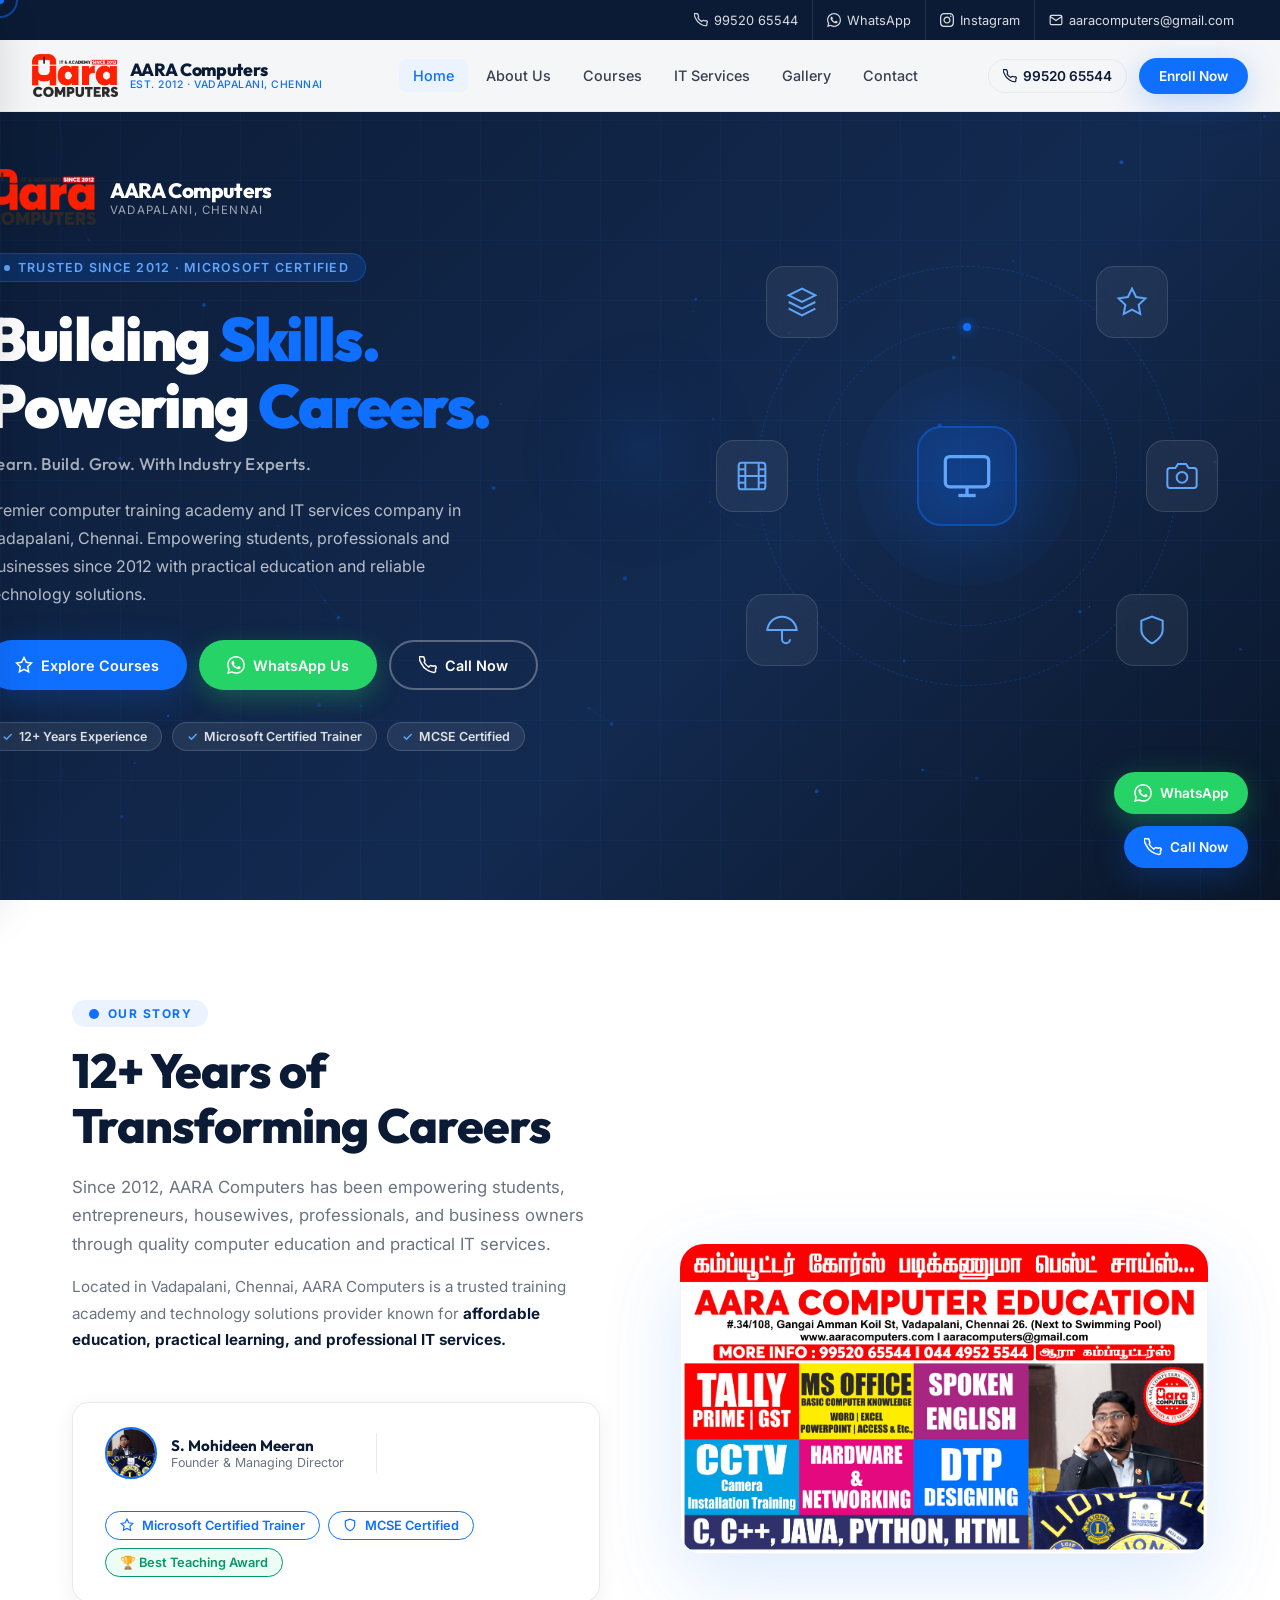
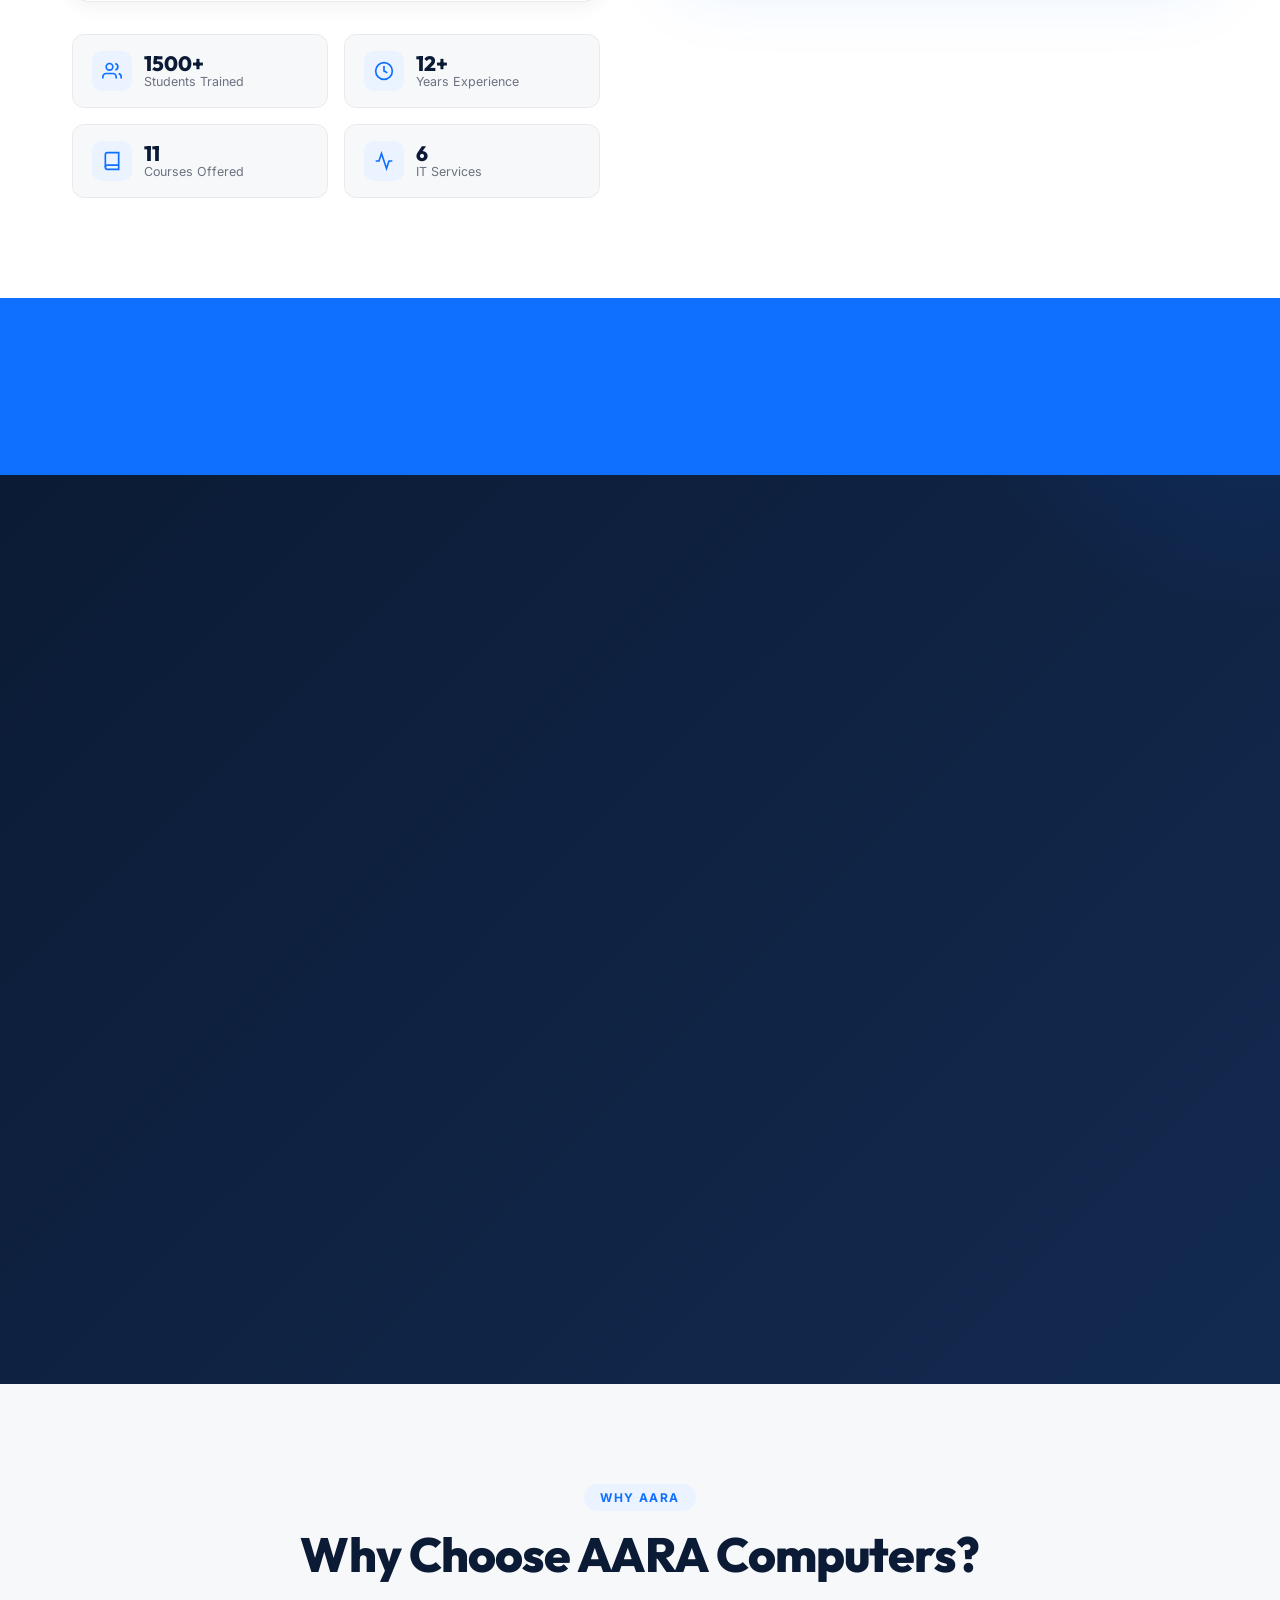
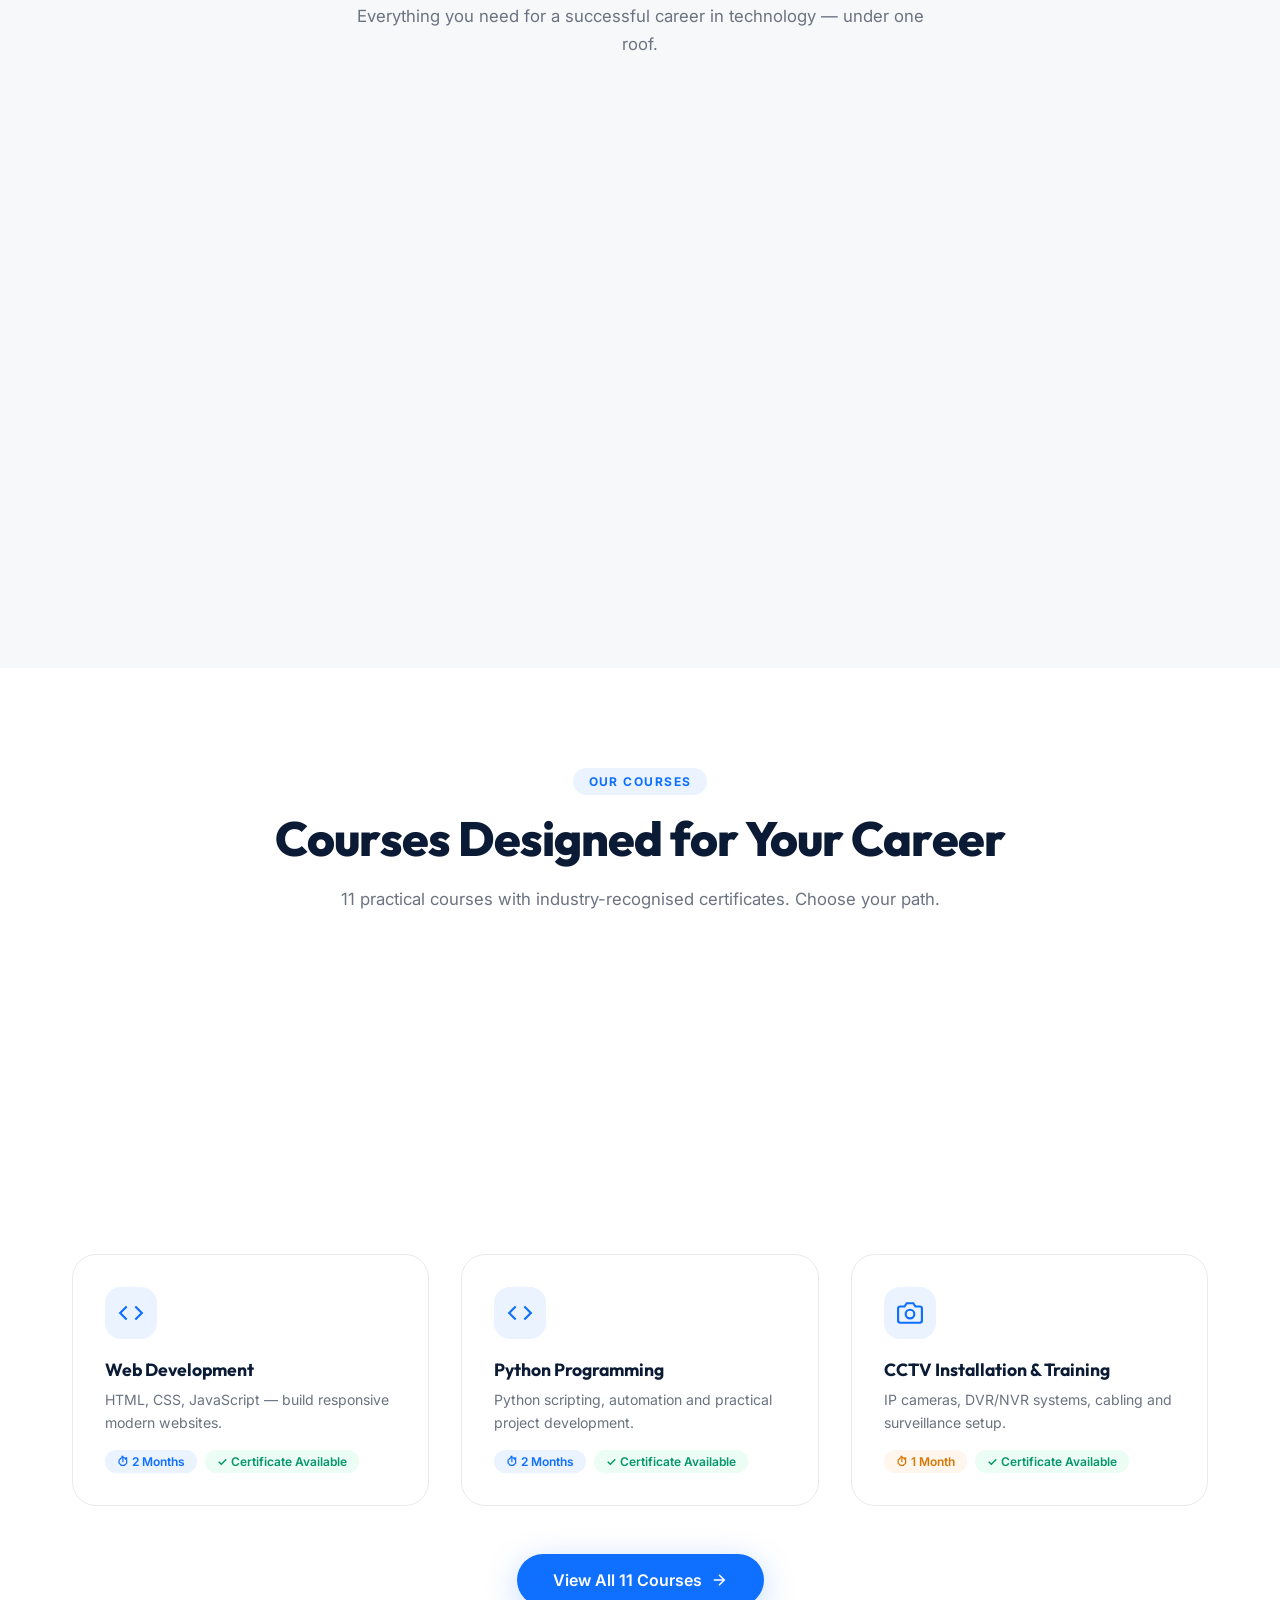
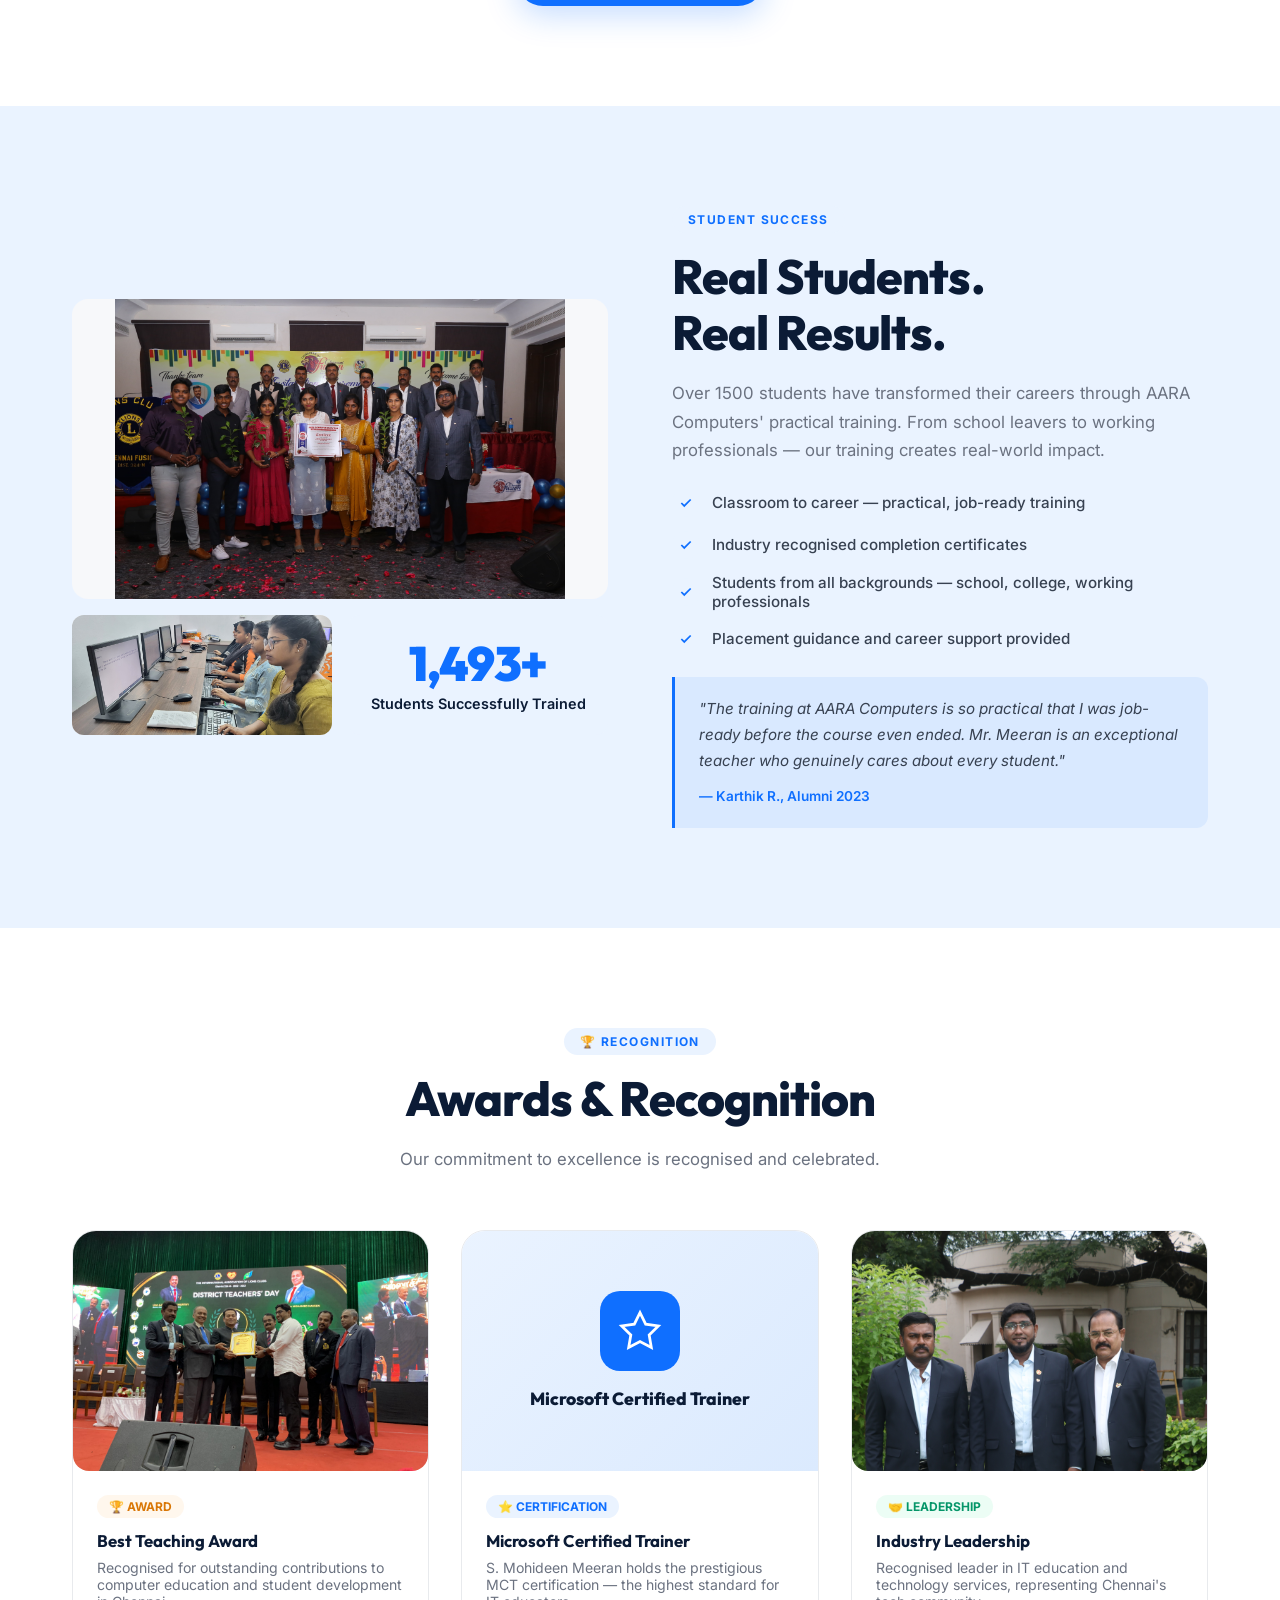
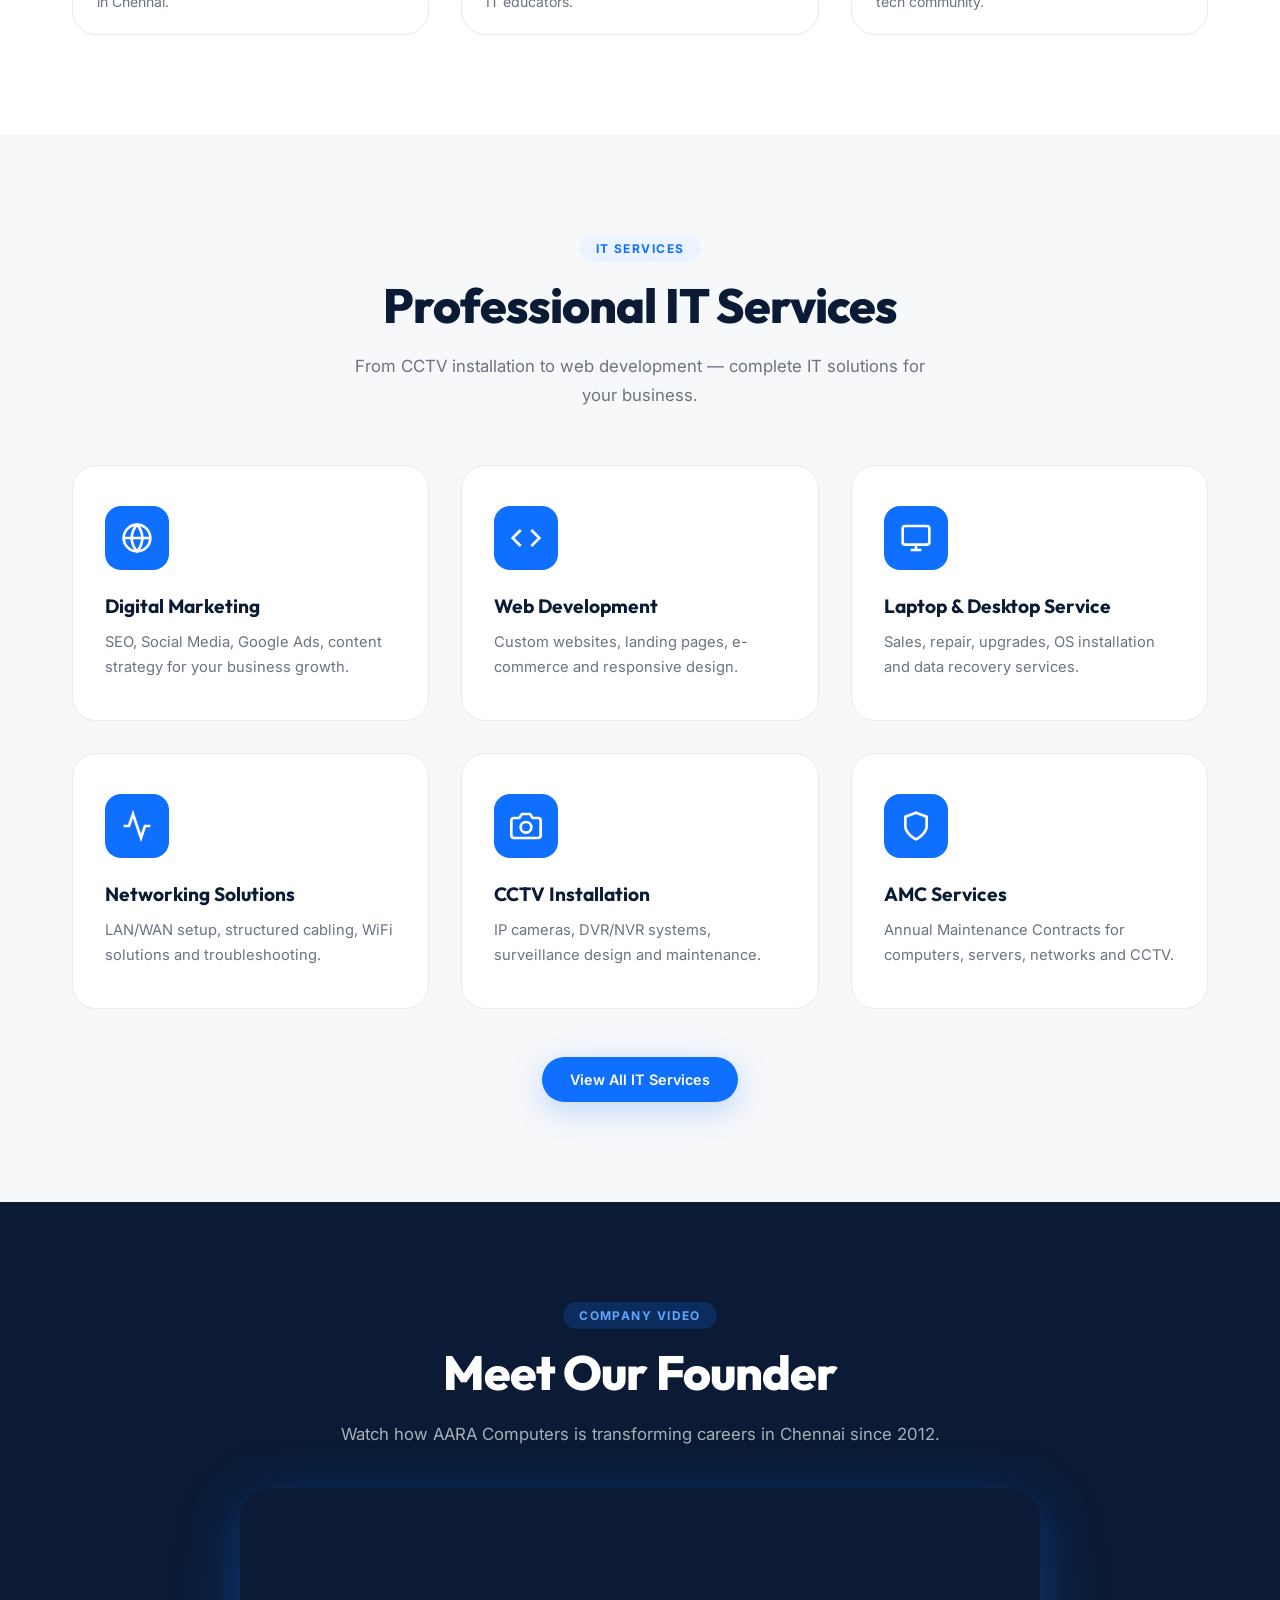
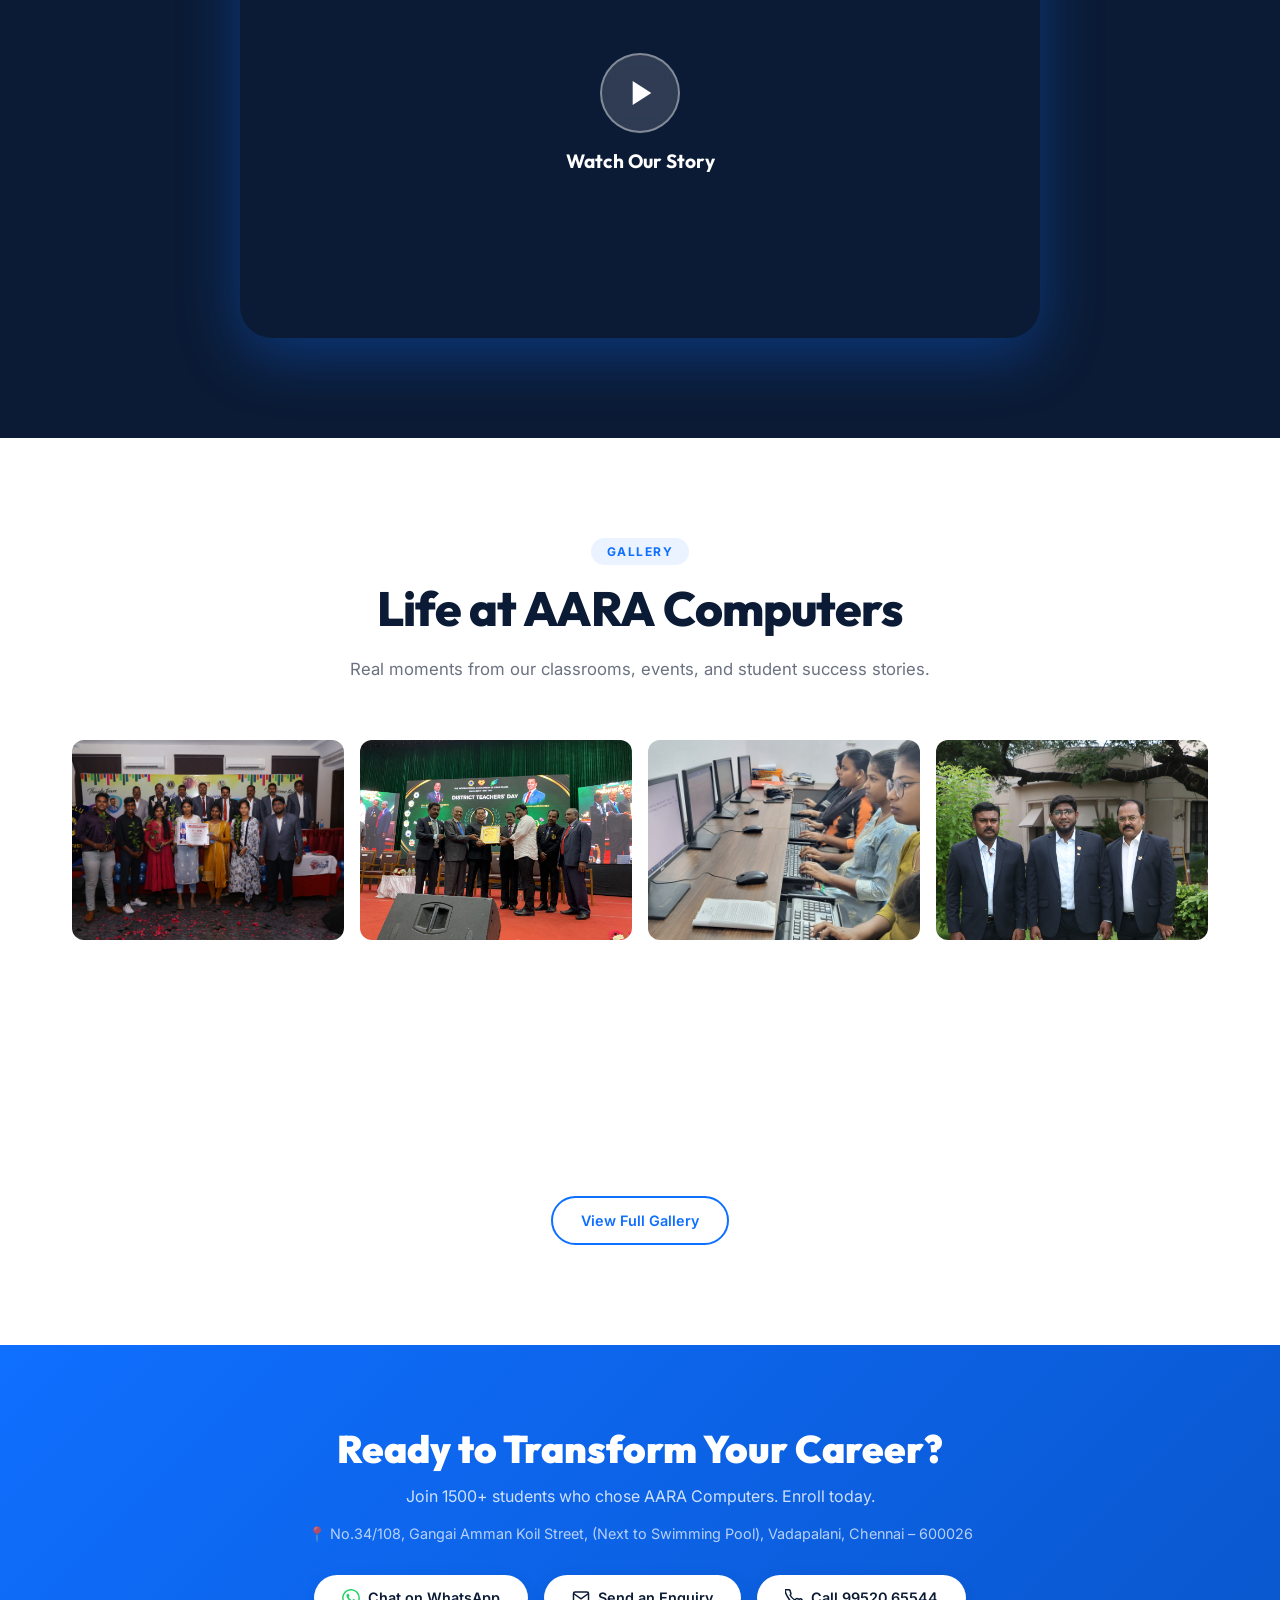
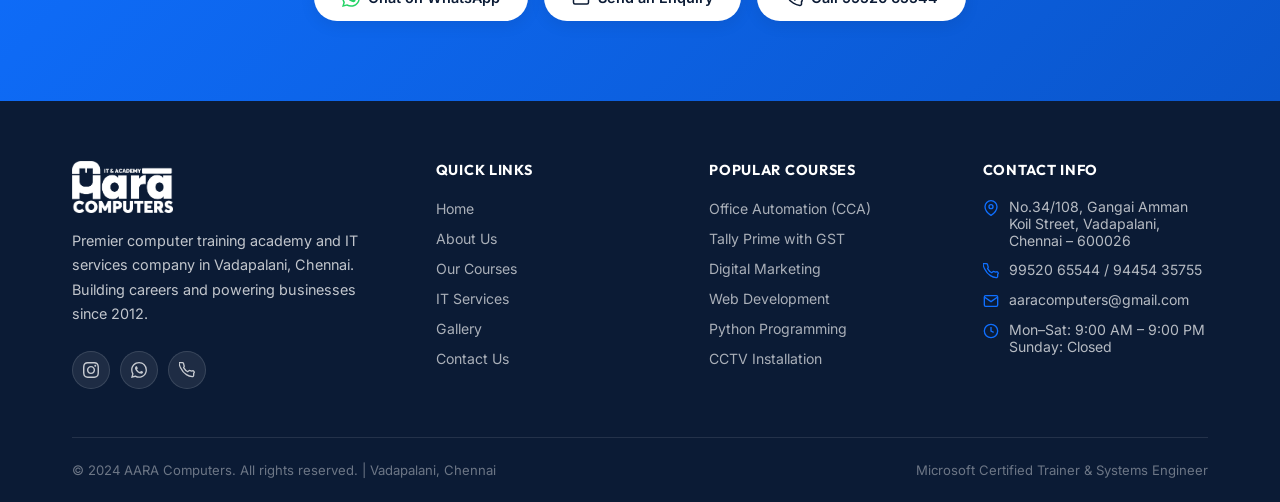
==== commit 06ab8042: "Update Our Story image CSS to show full company logo without cropping" ====
--- a/index.html
+++ b/index.html
@@ -251,7 +251,7 @@
       overflow: hidden;
       box-shadow: 0 24px 80px rgba(15,111,255,0.15);
     }
-    .intro-image-wrap img { width: 100%; height: 380px; object-fit: cover; }
+    .intro-image-wrap img { width: 100%; height: auto; display: block; }
     .intro-image-badge {
       position: absolute; bottom: 1.5rem; left: 1.5rem;
       background: rgba(255,255,255,0.95);
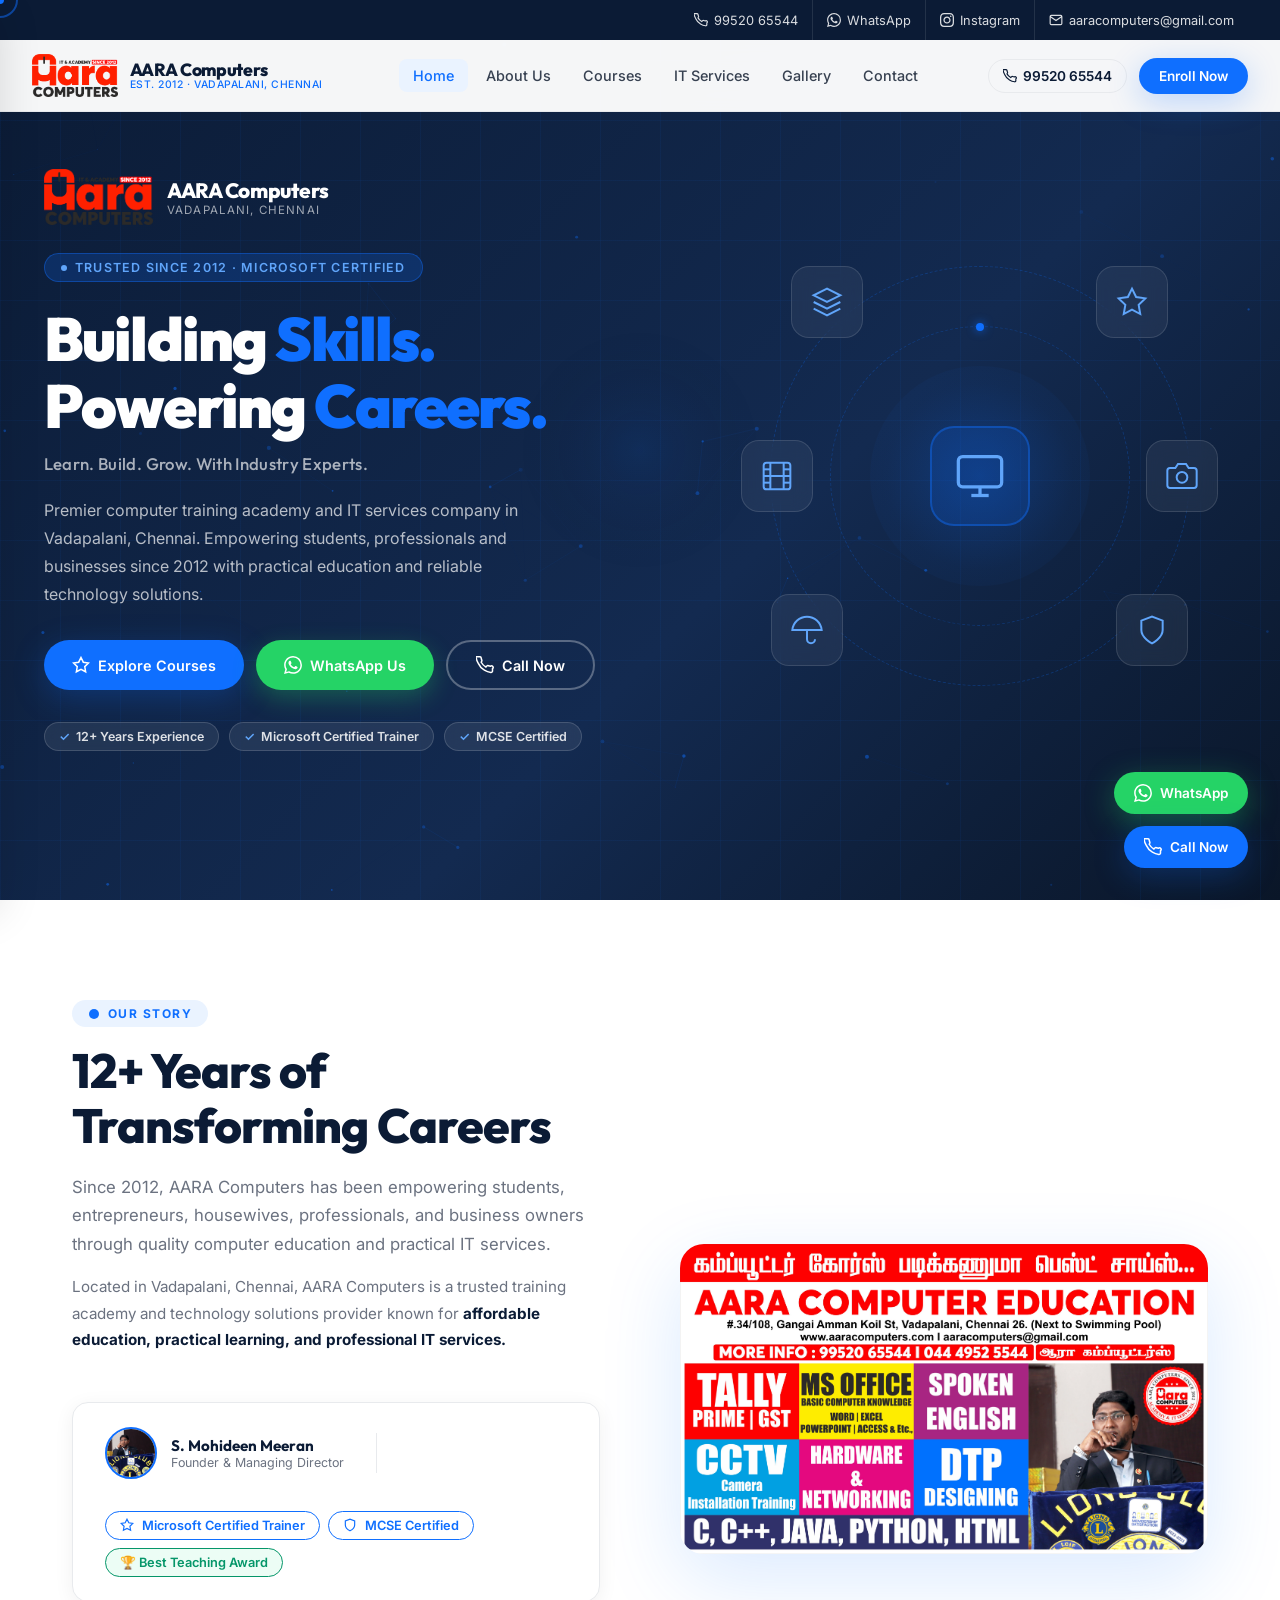
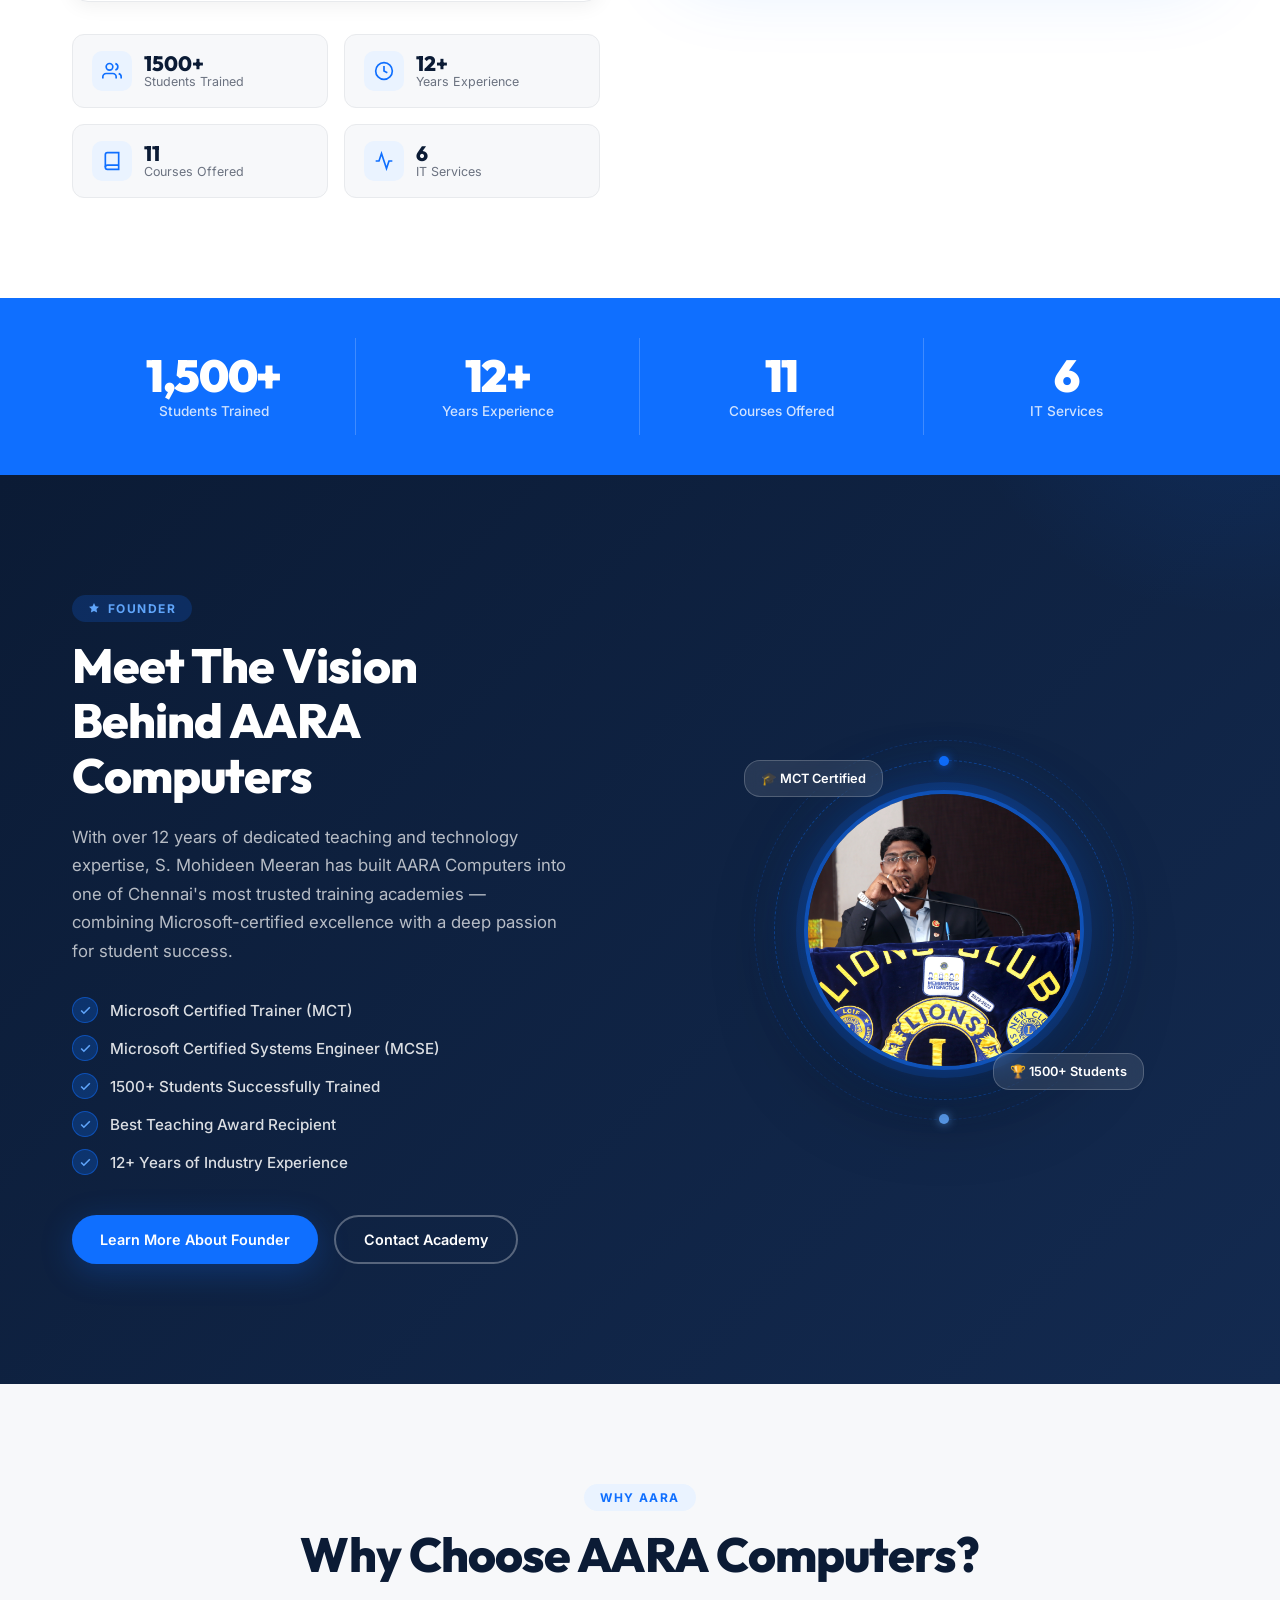
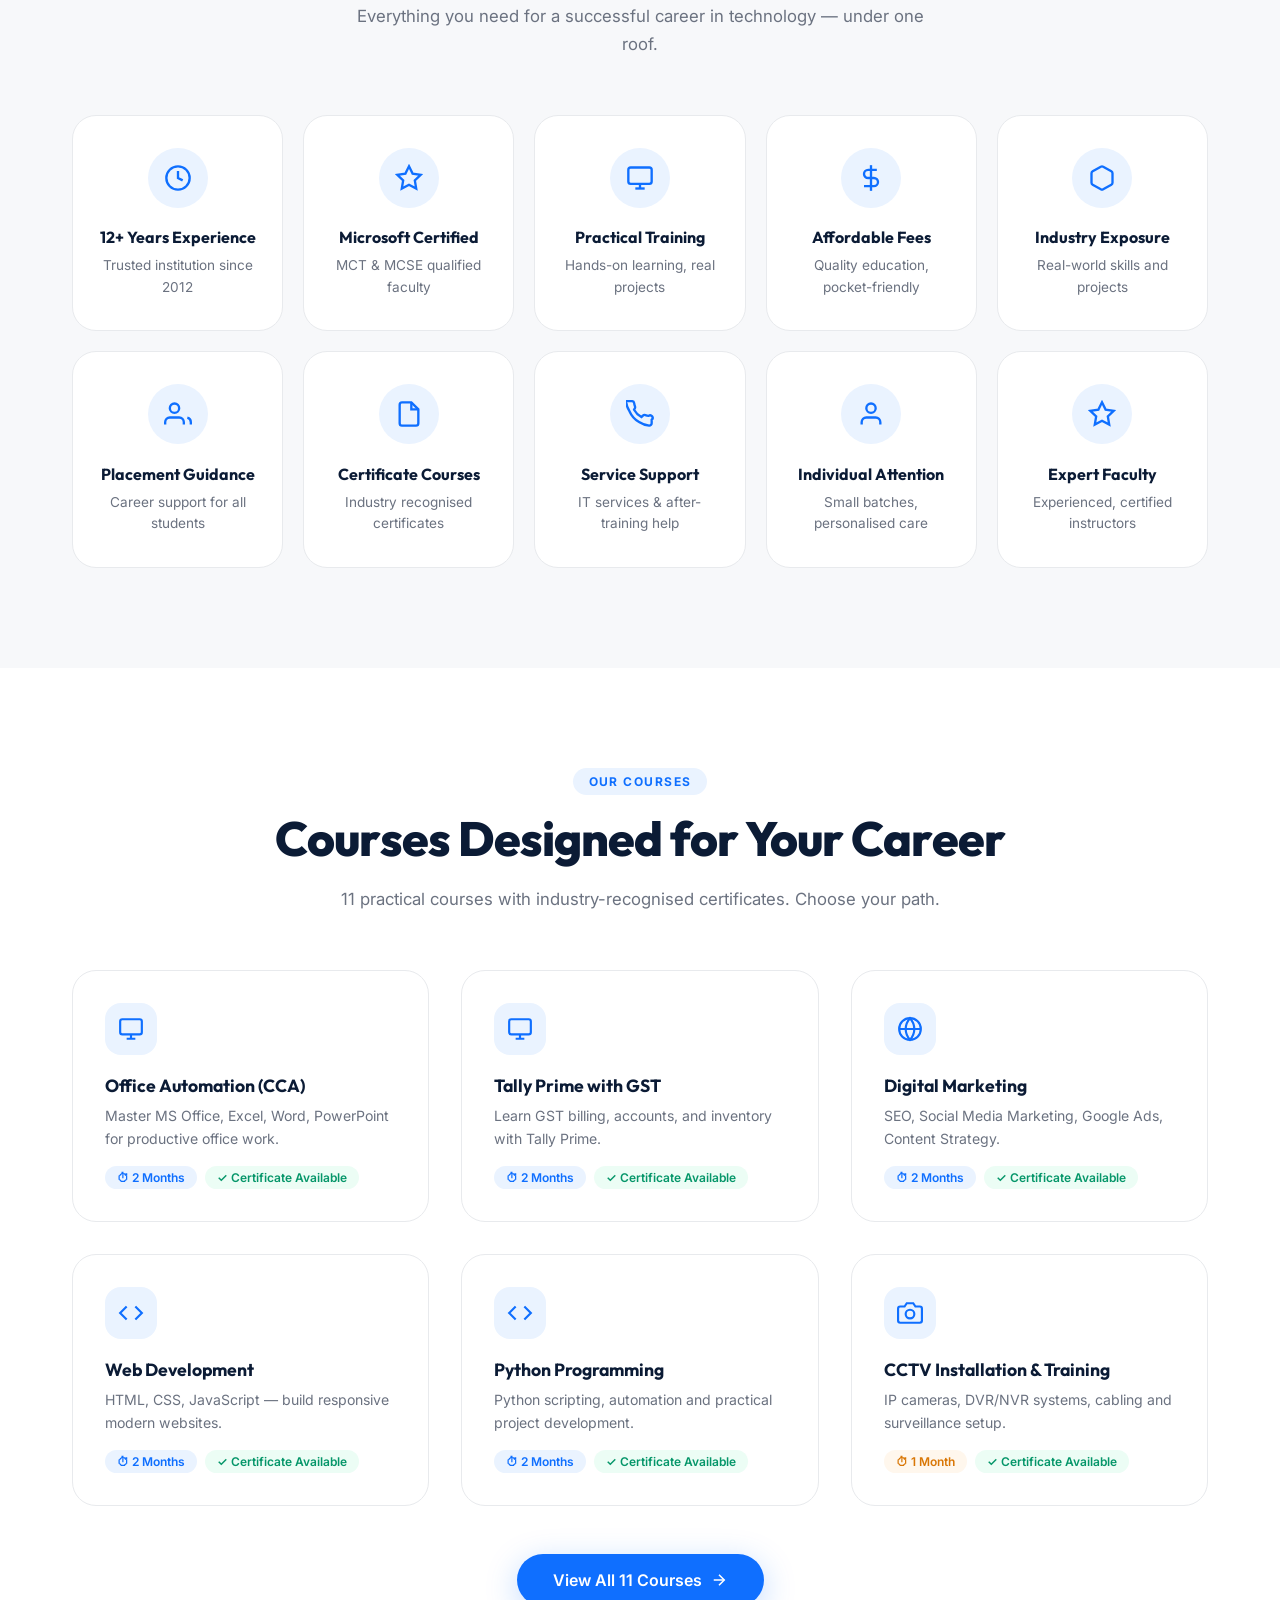
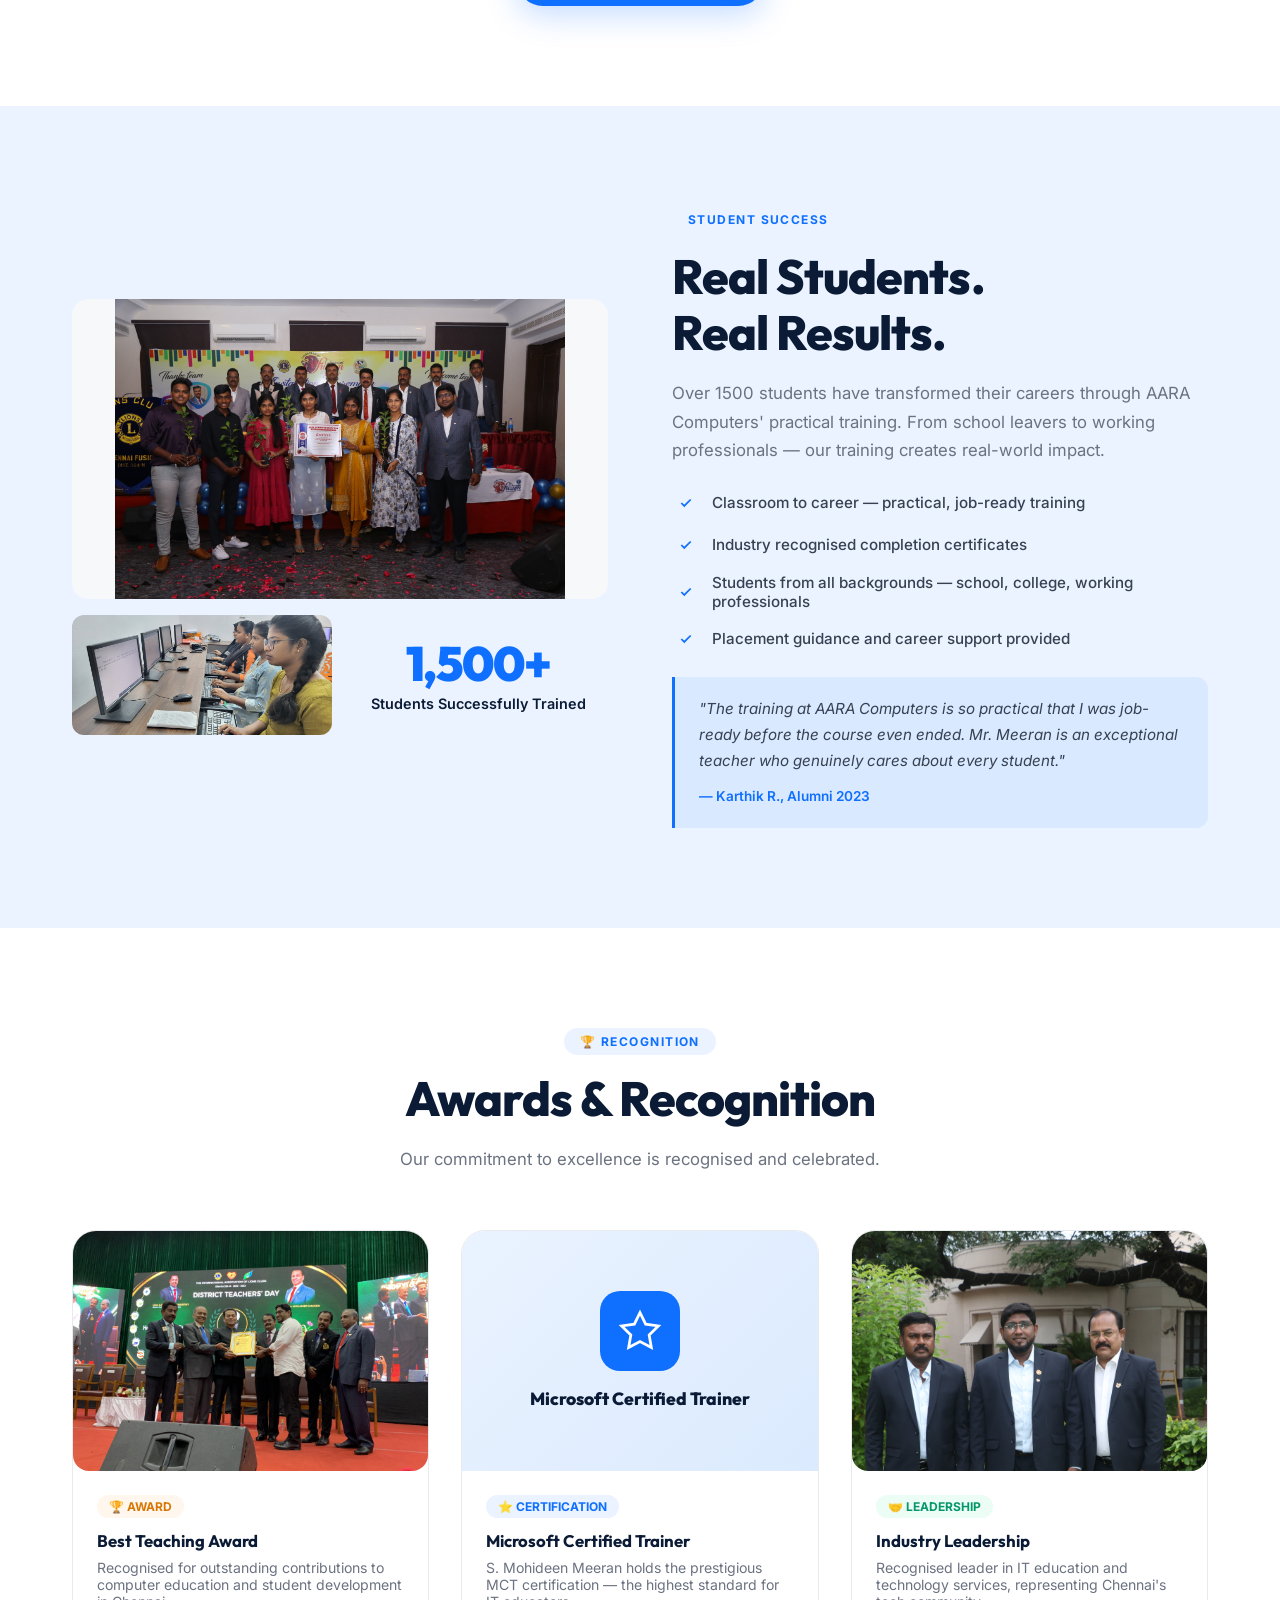
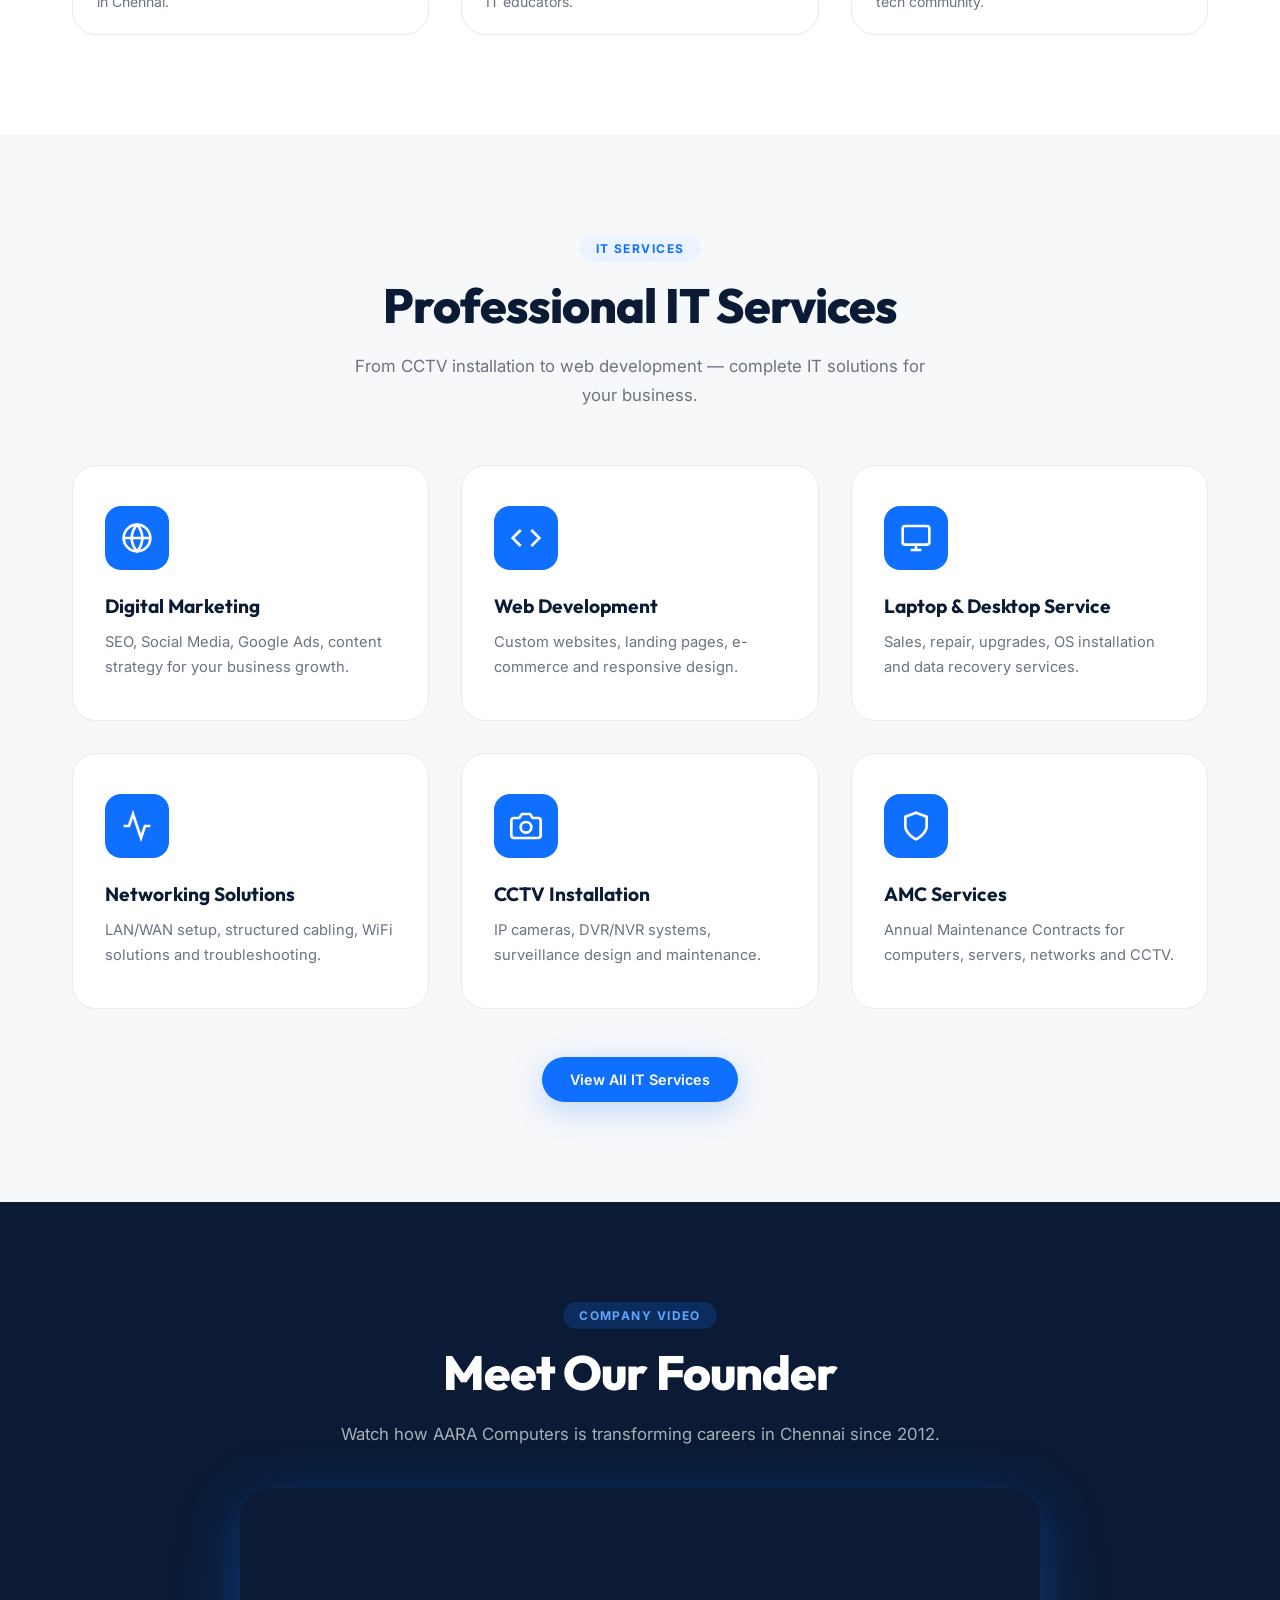
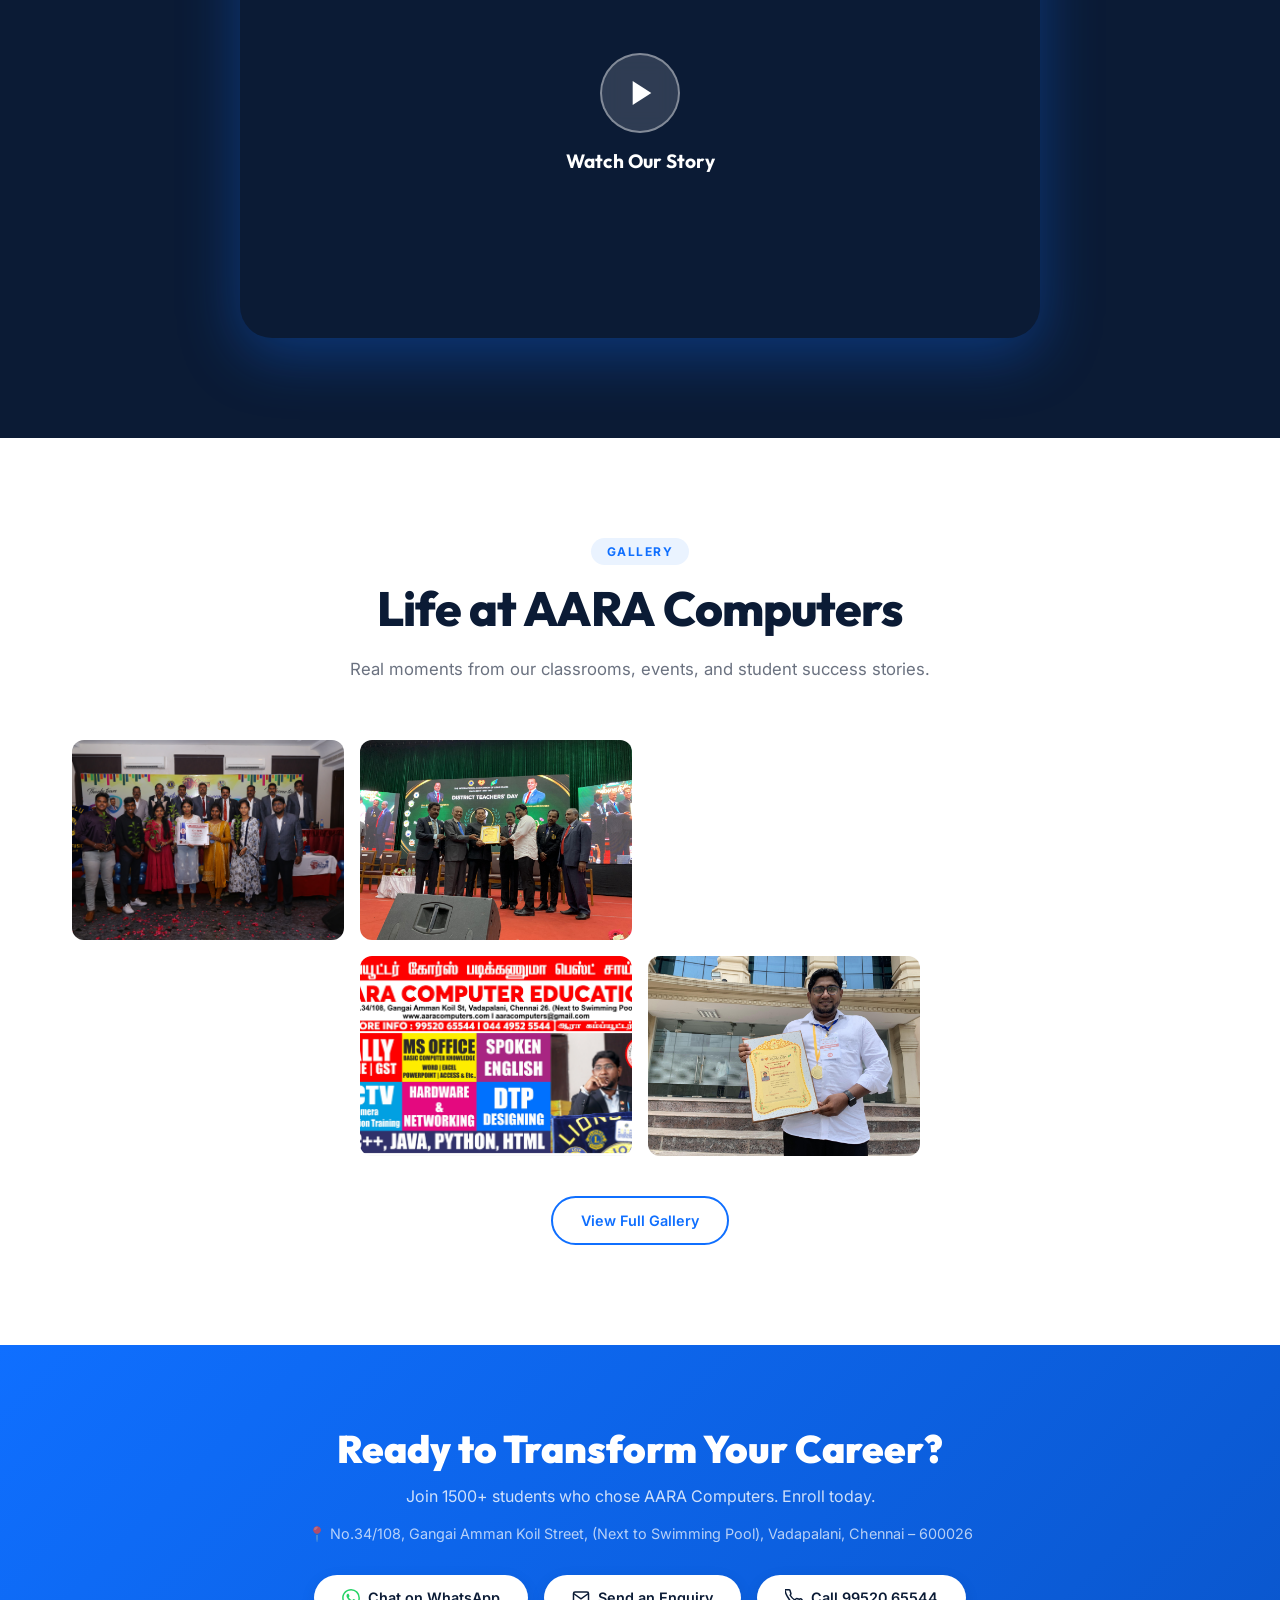
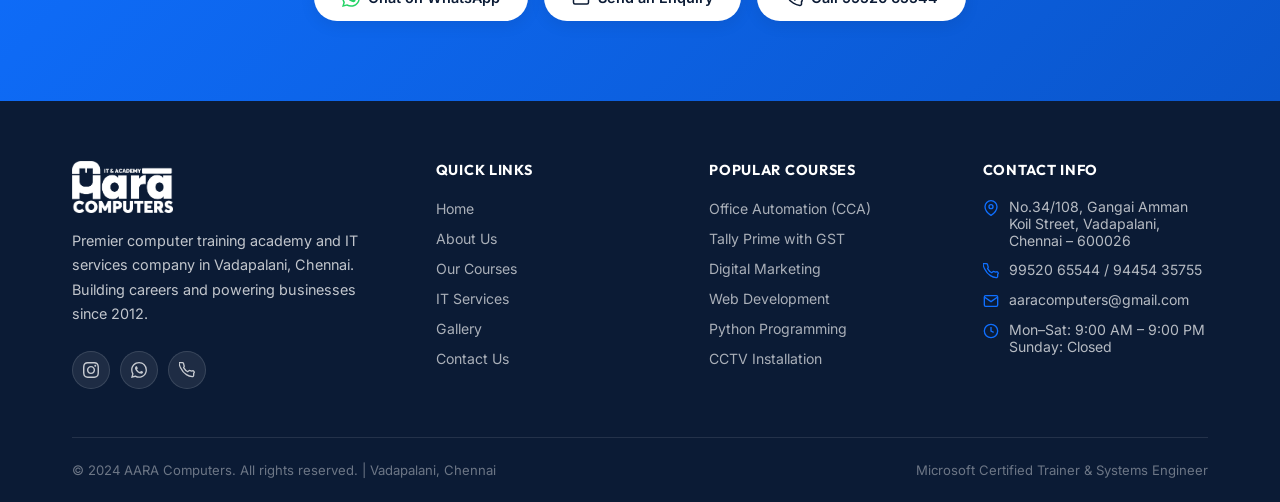
==== commit aed5b2aa: "Comprehensive responsive optimization, mobile interactions, and image lazy loading" ====
--- a/index.html
+++ b/index.html
@@ -370,14 +370,18 @@
     .cred-divider { width:1px; height:40px; background:#E8EAED; flex-shrink:0; }
     .cred-badges-row { display:flex; gap:8px; flex-wrap:wrap; align-items:center; }
 
-    @media(max-width:768px) {
-      .hero-content { grid-template-columns:1fr; }
-      .hero-left { margin-left: 0; }
-      .hero-right { display:none; }
-      .intro-grid, .success-grid, .award-grid { grid-template-columns:1fr; }
-      .gallery-preview-grid { grid-template-columns: repeat(2,1fr); }
-      .credential-bar { flex-direction:column; align-items:flex-start; }
-      .cred-divider { width:100%; height:1px; }
+    @media(max-width: 992px) {
+      .hero-content { grid-template-columns: 1fr; text-align: center; }
+      .hero-left { margin-left: 0; padding-right: 0; }
+      .hero-right { display: none; }
+      .intro-grid, .success-grid, .award-grid { grid-template-columns: 1fr; gap: 3rem; }
+      .credential-bar { flex-wrap: wrap; justify-content: center; }
+      .cred-divider { display: none; }
+    }
+    @media(max-width: 768px) {
+      .gallery-preview-grid { grid-template-columns: 1fr; }
+      .credential-bar { flex-direction: column; align-items: center; text-align: center; }
+      .cred-badges-row { justify-content: center; }
     }
   </style>
 </head>
@@ -409,7 +413,7 @@
   <!-- Navbar -->
   <nav class="navbar">
     <a href="index.html" class="logo-wrap">
-      <img src="company logo.png" alt="AARA Computers Logo" />
+      <img loading="lazy" decoding="async" src="company logo.png" alt="AARA Computers Logo" />
       <div class="logo-text">
         <span class="logo-name">AARA Computers</span>
         <span class="logo-tag">Est. 2012 · Vadapalani, Chennai</span>
@@ -441,7 +445,7 @@
     <div class="close-btn" id="nav-close">
       <svg width="18" height="18" viewBox="0 0 24 24" fill="none" stroke="currentColor" stroke-width="2"><line x1="18" y1="6" x2="6" y2="18"/><line x1="6" y1="6" x2="18" y2="18"/></svg>
     </div>
-    <img src="company logo.png" alt="AARA Computers" style="height:44px;margin-bottom:1.5rem;" />
+    <img loading="lazy" decoding="async" src="company logo.png" alt="AARA Computers" style="height:44px;margin-bottom:1.5rem;" />
     <ul>
       <li><a href="index.html" class="active">Home</a></li>
       <li><a href="about.html">About Us</a></li>
@@ -467,7 +471,7 @@
         <!-- Left -->
         <div class="hero-left">
           <div class="hero-logo-row">
-            <img src="company logo.png" alt="AARA Computers" />
+            <img loading="lazy" decoding="async" src="company logo.png" alt="AARA Computers" />
             <div class="hero-logo-text">
               <span class="hero-logo-name">AARA Computers</span>
               <span class="hero-logo-tagline">Vadapalani, Chennai</span>
@@ -564,7 +568,7 @@
           <div class="credential-bar">
             <div class="cred-bar-founder">
               <div class="cred-bar-photo">
-                <img src="Founder Photo1.JPG" alt="S. Mohideen Meeran" />
+                <img loading="lazy" decoding="async" src="Founder Photo1.JPG" alt="S. Mohideen Meeran" />
               </div>
               <div>
                 <div class="cred-bar-name">S. Mohideen Meeran</div>
@@ -607,7 +611,7 @@
         </div>
         <div class="reveal-right">
           <div class="intro-image-wrap zoomable-photo-card">
-            <img src="company poster.jpg" alt="AARA Computers Academy" />
+            <img loading="lazy" decoding="async" src="company poster.jpg" alt="AARA Computers Academy" />
             <div class="zoomable-photo-overlay">
               <span class="view-larger-btn">
                 <svg viewBox="0 0 24 24" fill="none" stroke="currentColor" stroke-width="2.5"><circle cx="11" cy="11" r="8"/><line x1="21" y1="21" x2="16.65" y2="16.65"/><line x1="11" y1="8" x2="11" y2="14"/><line x1="8" y1="11" x2="14" y2="11"/></svg>
@@ -699,7 +703,7 @@
             <div class="founder-orbit founder-orbit-2"><div class="orbit-dot orbit-dot-2"></div></div>
             <div class="founder-glow"></div>
             <div class="founder-photo-frame">
-              <img src="Founder Photo1.JPG" alt="S. Mohideen Meeran – Founder AARA Computers" />
+              <img loading="lazy" decoding="async" src="Founder Photo1.JPG" alt="S. Mohideen Meeran – Founder AARA Computers" />
             </div>
             <div class="founder-badge-float b1">🎓 MCT Certified</div>
             <div class="founder-badge-float b2">🏆 1500+ Students</div>
@@ -858,7 +862,7 @@
         <div class="reveal-left">
           <div class="success-imgs">
             <div class="success-img-main zoomable-photo-card">
-              <img src="students getting certificate after corse completion.JPG" alt="Students receiving certificates at AARA Computers" />
+              <img loading="lazy" decoding="async" src="students getting certificate after corse completion.JPG" alt="Students receiving certificates at AARA Computers" />
               <div class="zoomable-photo-overlay">
                 <span class="view-larger-btn">
                   <svg viewBox="0 0 24 24" fill="none" stroke="currentColor" stroke-width="2.5"><circle cx="11" cy="11" r="8"/><line x1="21" y1="21" x2="16.65" y2="16.65"/><line x1="11" y1="8" x2="11" y2="14"/><line x1="8" y1="11" x2="14" y2="11"/></svg>
@@ -867,7 +871,7 @@
               </div>
             </div>
             <div class="success-img-half zoomable-photo-card">
-              <img src="students photo doing their work in company.jpg" alt="Students training at AARA Computers" />
+              <img loading="lazy" decoding="async" src="students photo doing their work in company.jpg" alt="Students training at AARA Computers" />
               <div class="zoomable-photo-overlay">
                 <span class="view-larger-btn">
                   <svg viewBox="0 0 24 24" fill="none" stroke="currentColor" stroke-width="2.5"><circle cx="11" cy="11" r="8"/><line x1="21" y1="21" x2="16.65" y2="16.65"/><line x1="11" y1="8" x2="11" y2="14"/><line x1="8" y1="11" x2="14" y2="11"/></svg>
@@ -928,7 +932,7 @@
       <div class="award-grid">
         <div class="award-card reveal" data-delay="0">
           <div class="img-hover zoomable-photo-card">
-            <img class="award-img" src="founder getting best teacher award.JPG" alt="Best Teaching Award" style="height:240px;object-fit:cover;width:100%;" />
+            <img loading="lazy" decoding="async" class="award-img" src="founder getting best teacher award.JPG" alt="Best Teaching Award" style="height:240px;object-fit:cover;width:100%;" />
             <div class="zoomable-photo-overlay">
               <span class="view-larger-btn">
                 <svg viewBox="0 0 24 24" fill="none" stroke="currentColor" stroke-width="2.5"><circle cx="11" cy="11" r="8"/><line x1="21" y1="21" x2="16.65" y2="16.65"/><line x1="11" y1="8" x2="11" y2="14"/><line x1="8" y1="11" x2="14" y2="11"/></svg>
@@ -957,7 +961,7 @@
         </div>
         <div class="award-card reveal" data-delay="300">
           <div class="img-hover zoomable-photo-card">
-            <img class="award-img" src="Founder photo with some vip.JPG" alt="Founder with VIP Guest" style="height:240px;object-fit:cover;width:100%;object-position:top;" />
+            <img loading="lazy" decoding="async" class="award-img" src="Founder photo with some vip.JPG" alt="Founder with VIP Guest" style="height:240px;object-fit:cover;width:100%;object-position:top;" />
             <div class="zoomable-photo-overlay">
               <span class="view-larger-btn">
                 <svg viewBox="0 0 24 24" fill="none" stroke="currentColor" stroke-width="2.5"><circle cx="11" cy="11" r="8"/><line x1="21" y1="21" x2="16.65" y2="16.65"/><line x1="11" y1="8" x2="11" y2="14"/><line x1="8" y1="11" x2="14" y2="11"/></svg>
@@ -1065,7 +1069,7 @@
       </div>
       <div class="gallery-preview-grid">
         <div class="gp-item reveal zoomable-photo-card">
-          <img src="students getting certificate after corse completion.JPG" alt="Certificate Distribution" />
+          <img loading="lazy" decoding="async" src="students getting certificate after corse completion.JPG" alt="Certificate Distribution" />
           <div class="zoomable-photo-overlay" style="flex-direction:column;gap:12px;">
             <span class="view-larger-btn">
               <svg viewBox="0 0 24 24" fill="none" stroke="currentColor" stroke-width="2.5"><circle cx="11" cy="11" r="8"/><line x1="21" y1="21" x2="16.65" y2="16.65"/><line x1="11" y1="8" x2="11" y2="14"/><line x1="8" y1="11" x2="14" y2="11"/></svg>
@@ -1075,7 +1079,7 @@
           </div>
         </div>
         <div class="gp-item reveal zoomable-photo-card">
-          <img src="founder getting best teacher award.JPG" alt="Best Teaching Award" />
+          <img loading="lazy" decoding="async" src="founder getting best teacher award.JPG" alt="Best Teaching Award" />
           <div class="zoomable-photo-overlay" style="flex-direction:column;gap:12px;">
             <span class="view-larger-btn">
               <svg viewBox="0 0 24 24" fill="none" stroke="currentColor" stroke-width="2.5"><circle cx="11" cy="11" r="8"/><line x1="21" y1="21" x2="16.65" y2="16.65"/><line x1="11" y1="8" x2="11" y2="14"/><line x1="8" y1="11" x2="14" y2="11"/></svg>
@@ -1085,7 +1089,7 @@
           </div>
         </div>
         <div class="gp-item reveal zoomable-photo-card">
-          <img src="students photo doing their work in company.jpg" alt="Students Training" />
+          <img loading="lazy" decoding="async" src="students photo doing their work in company.jpg" alt="Students Training" />
           <div class="zoomable-photo-overlay" style="flex-direction:column;gap:12px;">
             <span class="view-larger-btn">
               <svg viewBox="0 0 24 24" fill="none" stroke="currentColor" stroke-width="2.5"><circle cx="11" cy="11" r="8"/><line x1="21" y1="21" x2="16.65" y2="16.65"/><line x1="11" y1="8" x2="11" y2="14"/><line x1="8" y1="11" x2="14" y2="11"/></svg>
@@ -1095,7 +1099,7 @@
           </div>
         </div>
         <div class="gp-item reveal zoomable-photo-card">
-          <img src="Founder photo with some vip.JPG" alt="Founder with VIP" style="object-position:top;" />
+          <img loading="lazy" decoding="async" src="Founder photo with some vip.JPG" alt="Founder with VIP" style="object-position:top;" />
           <div class="zoomable-photo-overlay" style="flex-direction:column;gap:12px;">
             <span class="view-larger-btn">
               <svg viewBox="0 0 24 24" fill="none" stroke="currentColor" stroke-width="2.5"><circle cx="11" cy="11" r="8"/><line x1="21" y1="21" x2="16.65" y2="16.65"/><line x1="11" y1="8" x2="11" y2="14"/><line x1="8" y1="11" x2="14" y2="11"/></svg>
@@ -1105,7 +1109,7 @@
           </div>
         </div>
         <div class="gp-item reveal zoomable-photo-card">
-          <img src="founder photo2.JPG" alt="Founder at Academy" style="object-position:top;" />
+          <img loading="lazy" decoding="async" src="founder photo2.JPG" alt="Founder at Academy" style="object-position:top;" />
           <div class="zoomable-photo-overlay" style="flex-direction:column;gap:12px;">
             <span class="view-larger-btn">
               <svg viewBox="0 0 24 24" fill="none" stroke="currentColor" stroke-width="2.5"><circle cx="11" cy="11" r="8"/><line x1="21" y1="21" x2="16.65" y2="16.65"/><line x1="11" y1="8" x2="11" y2="14"/><line x1="8" y1="11" x2="14" y2="11"/></svg>
@@ -1115,7 +1119,7 @@
           </div>
         </div>
         <div class="gp-item reveal zoomable-photo-card">
-          <img src="company poster.jpg" alt="AARA Computers" />
+          <img loading="lazy" decoding="async" src="company poster.jpg" alt="AARA Computers" />
           <div class="zoomable-photo-overlay" style="flex-direction:column;gap:12px;">
             <span class="view-larger-btn">
               <svg viewBox="0 0 24 24" fill="none" stroke="currentColor" stroke-width="2.5"><circle cx="11" cy="11" r="8"/><line x1="21" y1="21" x2="16.65" y2="16.65"/><line x1="11" y1="8" x2="11" y2="14"/><line x1="8" y1="11" x2="14" y2="11"/></svg>
@@ -1125,7 +1129,7 @@
           </div>
         </div>
         <div class="gp-item reveal zoomable-photo-card">
-          <img src="founder photo3.JPG" alt="Founder Teaching" style="object-position:top;" />
+          <img loading="lazy" decoding="async" src="founder photo3.JPG" alt="Founder Teaching" style="object-position:top;" />
           <div class="zoomable-photo-overlay" style="flex-direction:column;gap:12px;">
             <span class="view-larger-btn">
               <svg viewBox="0 0 24 24" fill="none" stroke="currentColor" stroke-width="2.5"><circle cx="11" cy="11" r="8"/><line x1="21" y1="21" x2="16.65" y2="16.65"/><line x1="11" y1="8" x2="11" y2="14"/><line x1="8" y1="11" x2="14" y2="11"/></svg>
@@ -1135,7 +1139,7 @@
           </div>
         </div>
         <div class="gp-item reveal zoomable-photo-card">
-          <img src="founder photo 4.JPG" alt="Founder Profile" style="object-position:top;" />
+          <img loading="lazy" decoding="async" src="founder photo 4.JPG" alt="Founder Profile" style="object-position:top;" />
           <div class="zoomable-photo-overlay" style="flex-direction:column;gap:12px;">
             <span class="view-larger-btn">
               <svg viewBox="0 0 24 24" fill="none" stroke="currentColor" stroke-width="2.5"><circle cx="11" cy="11" r="8"/><line x1="21" y1="21" x2="16.65" y2="16.65"/><line x1="11" y1="8" x2="11" y2="14"/><line x1="8" y1="11" x2="14" y2="11"/></svg>
@@ -1185,7 +1189,7 @@
     <div class="container">
       <div class="footer-grid">
         <div class="footer-brand">
-          <img src="company logo.png" alt="AARA Computers" />
+          <img loading="lazy" decoding="async" src="company logo.png" alt="AARA Computers" />
           <p>Premier computer training academy and IT services company in Vadapalani, Chennai. Building careers and powering businesses since 2012.</p>
           <div class="footer-social">
             <a href="https://www.instagram.com/aaracomputers" target="_blank" title="Instagram">
--- a/css/styles.css
+++ b/css/styles.css
@@ -1261,35 +1261,89 @@
 }
 
 /* ── Responsive ── */
+/* ── Responsive ── */
+/* Laptop (1024px – 1919px) */
+@media (max-width: 1400px) {
+  .hero-content { margin-left: 5%; }
+}
 @media (max-width: 1024px) {
   .grid-4 { grid-template-columns: repeat(2, 1fr); }
   .footer-grid { grid-template-columns: 1fr 1fr; gap: 2rem; }
   .stats-grid { grid-template-columns: repeat(2, 1fr); }
   .stat-item:nth-child(2) { border-right: none; }
   .gallery-masonry { columns: 2; }
-}
+  .course-card, .service-card { font-size: 0.95rem; }
+}
+
+/* Tablet (768px – 1023px) */
+@media (max-width: 992px) {
+  .founder-grid { grid-template-columns: 1fr; gap: 3rem; }
+  .founder-orbits { margin: 0 auto; transform: scale(0.9); }
+  .founder-content { text-align: center; }
+  .hero-title { font-size: 3rem; }
+  .section { padding: 80px 0; }
+}
+
+/* Mobile (320px – 767px) */
 @media (max-width: 768px) {
   :root { --nav-h: 64px; }
   .sticky-top-bar { display: none; }
   .navbar { top: 0; }
   .nav-links, .nav-cta { display: none; }
   .hamburger { display: flex; }
-  .section { padding: 70px 0; }
+  .section { padding: 60px 0; }
+  
   .grid-2, .grid-3 { grid-template-columns: 1fr; }
-  .founder-grid { grid-template-columns: 1fr; gap: 3rem; }
-  .founder-image-wrap { width: 280px; height: 280px; }
+  
+  /* Hero */
+  .hero-title { font-size: 2.2rem; }
+  .hero-subtitle { font-size: 1rem; padding-right: 0; }
+  .hero-buttons { flex-direction: column; width: 100%; gap: 1rem; }
+  .hero-buttons .btn { width: 100%; text-align: center; justify-content: center; }
+  
+  /* Founder Spotlight */
+  .founder-image-wrap { width: 280px; height: 280px; margin: 0 auto; }
   .founder-orbit-1 { width: 250px; height: 250px; }
   .founder-orbit-2 { width: 280px; height: 280px; }
   .founder-photo-frame { width: 200px; height: 200px; }
+  .cert-badges { justify-content: center; flex-wrap: wrap; }
+  
+  /* Stats */
+  .stats-grid { grid-template-columns: repeat(2, 1fr); gap: 1.5rem; }
+  
+  /* Gallery */
   .gallery-masonry { columns: 1; }
-  .stats-grid { grid-template-columns: repeat(2, 1fr); }
-  .footer-grid { grid-template-columns: 1fr; }
-  .footer-bottom { flex-direction: column; gap: 0.5rem; text-align: center; }
-  .fab-container { bottom: 1.5rem; right: 1.5rem; }
-  .fab-btn { padding: 10px 16px; font-size: 0.8rem; }
+  
+  /* Student Success */
+  .testimonial-card { padding: 1.5rem; }
+  
+  /* Footer */
+  .footer-grid { grid-template-columns: 1fr; text-align: center; }
+  .footer-links li a { justify-content: center; }
+  .footer-bottom { flex-direction: column; gap: 1rem; text-align: center; }
+  .social-links { justify-content: center; }
+  
+  /* Floating Buttons */
+  .fab-container { bottom: 1rem; right: 1rem; }
+  .fab-btn { padding: 10px 14px; font-size: 0.75rem; }
+  #back-to-top { bottom: 1rem; left: 1rem; right: auto; transform: translateY(100px); }
+  #back-to-top.visible { transform: translateY(0); }
+  
+  /* Contact Map */
+  .map-container { height: 300px; }
+  .contact-info-card { padding: 1.5rem; }
+  
+  /* Cursor off on mobile */
   #cursor-dot, #cursor-ring { display: none; }
   body { cursor: auto; }
   button, a { cursor: pointer; }
+}
+
+@media (max-width: 480px) {
+  .stats-grid { grid-template-columns: 1fr; }
+  .stat-item { border-right: none !important; border-bottom: 1px solid rgba(255,255,255,0.1); padding-bottom: 1rem; }
+  .stat-item:last-child { border-bottom: none; padding-bottom: 0; }
+  .hero-content { margin-top: 40px; }
 }
 
 /* ── Zoomable Photo Cards (Global Lightbox Trigger) ── */
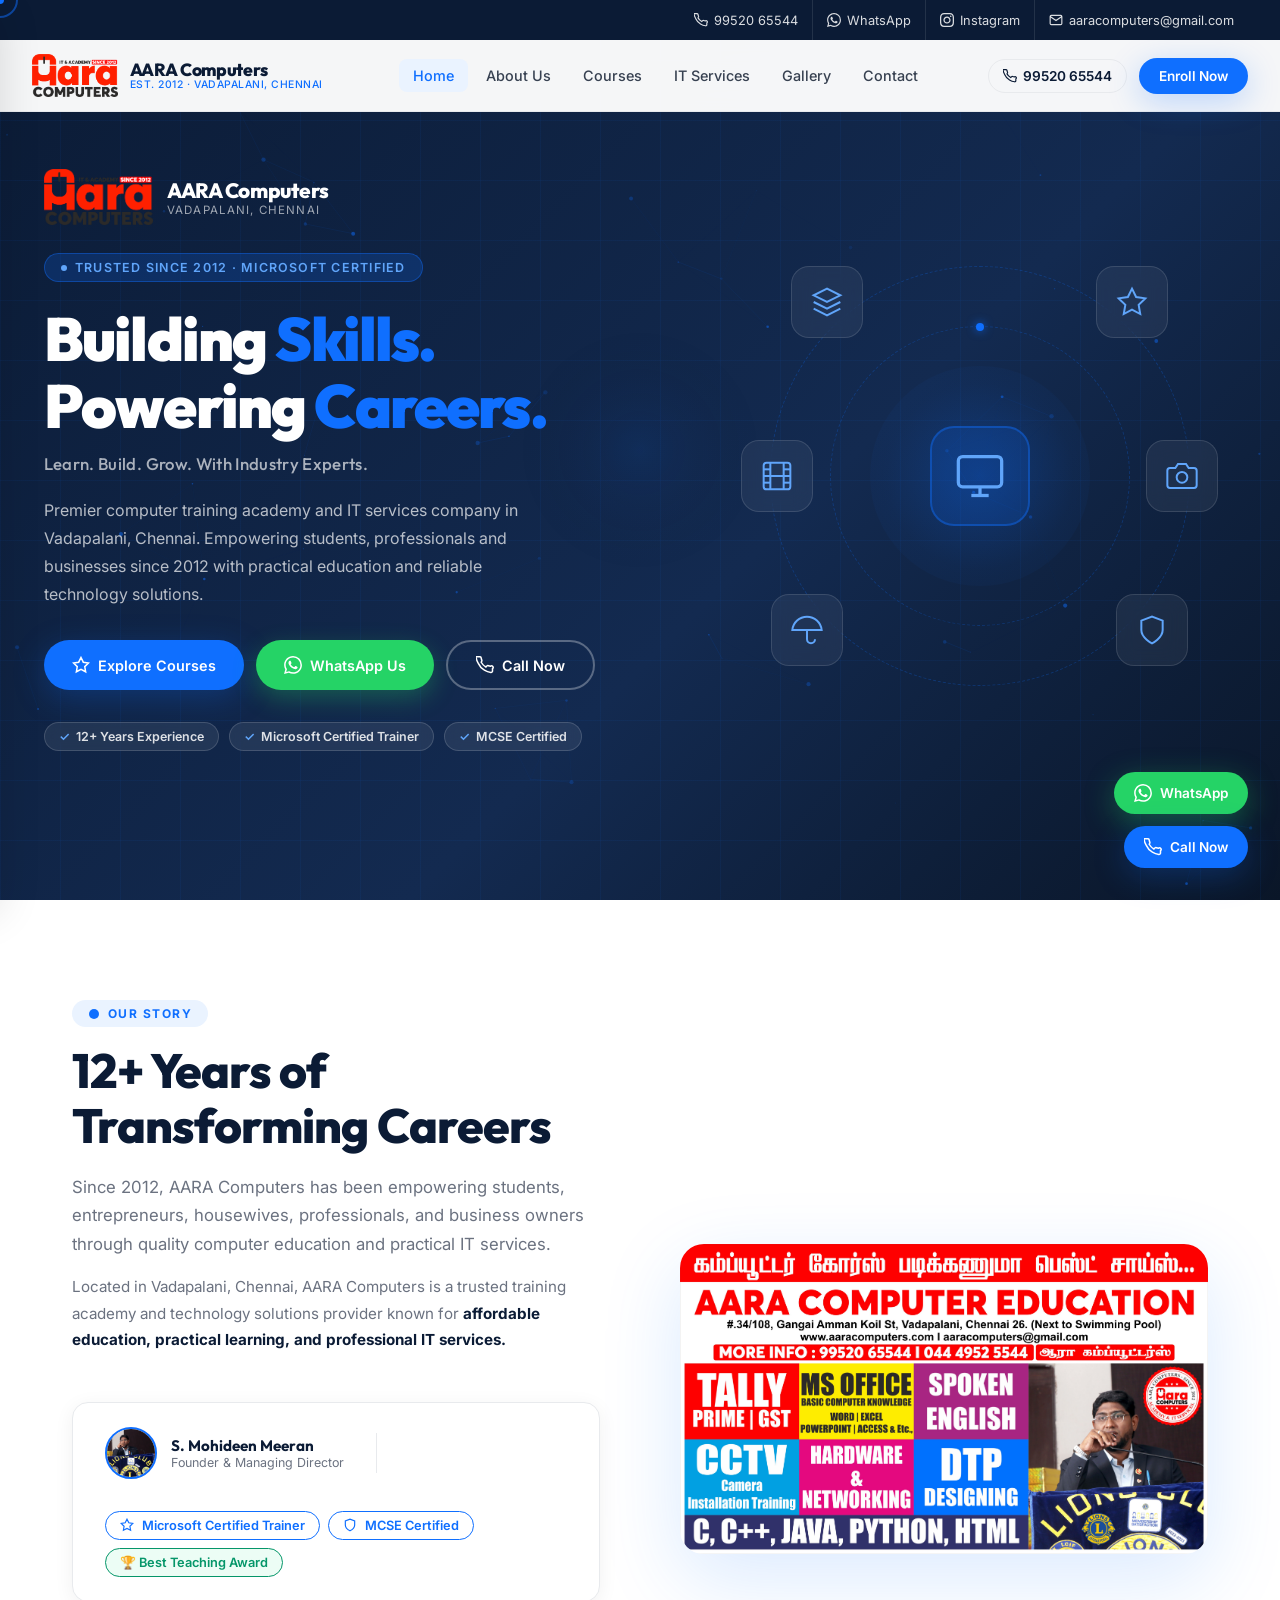
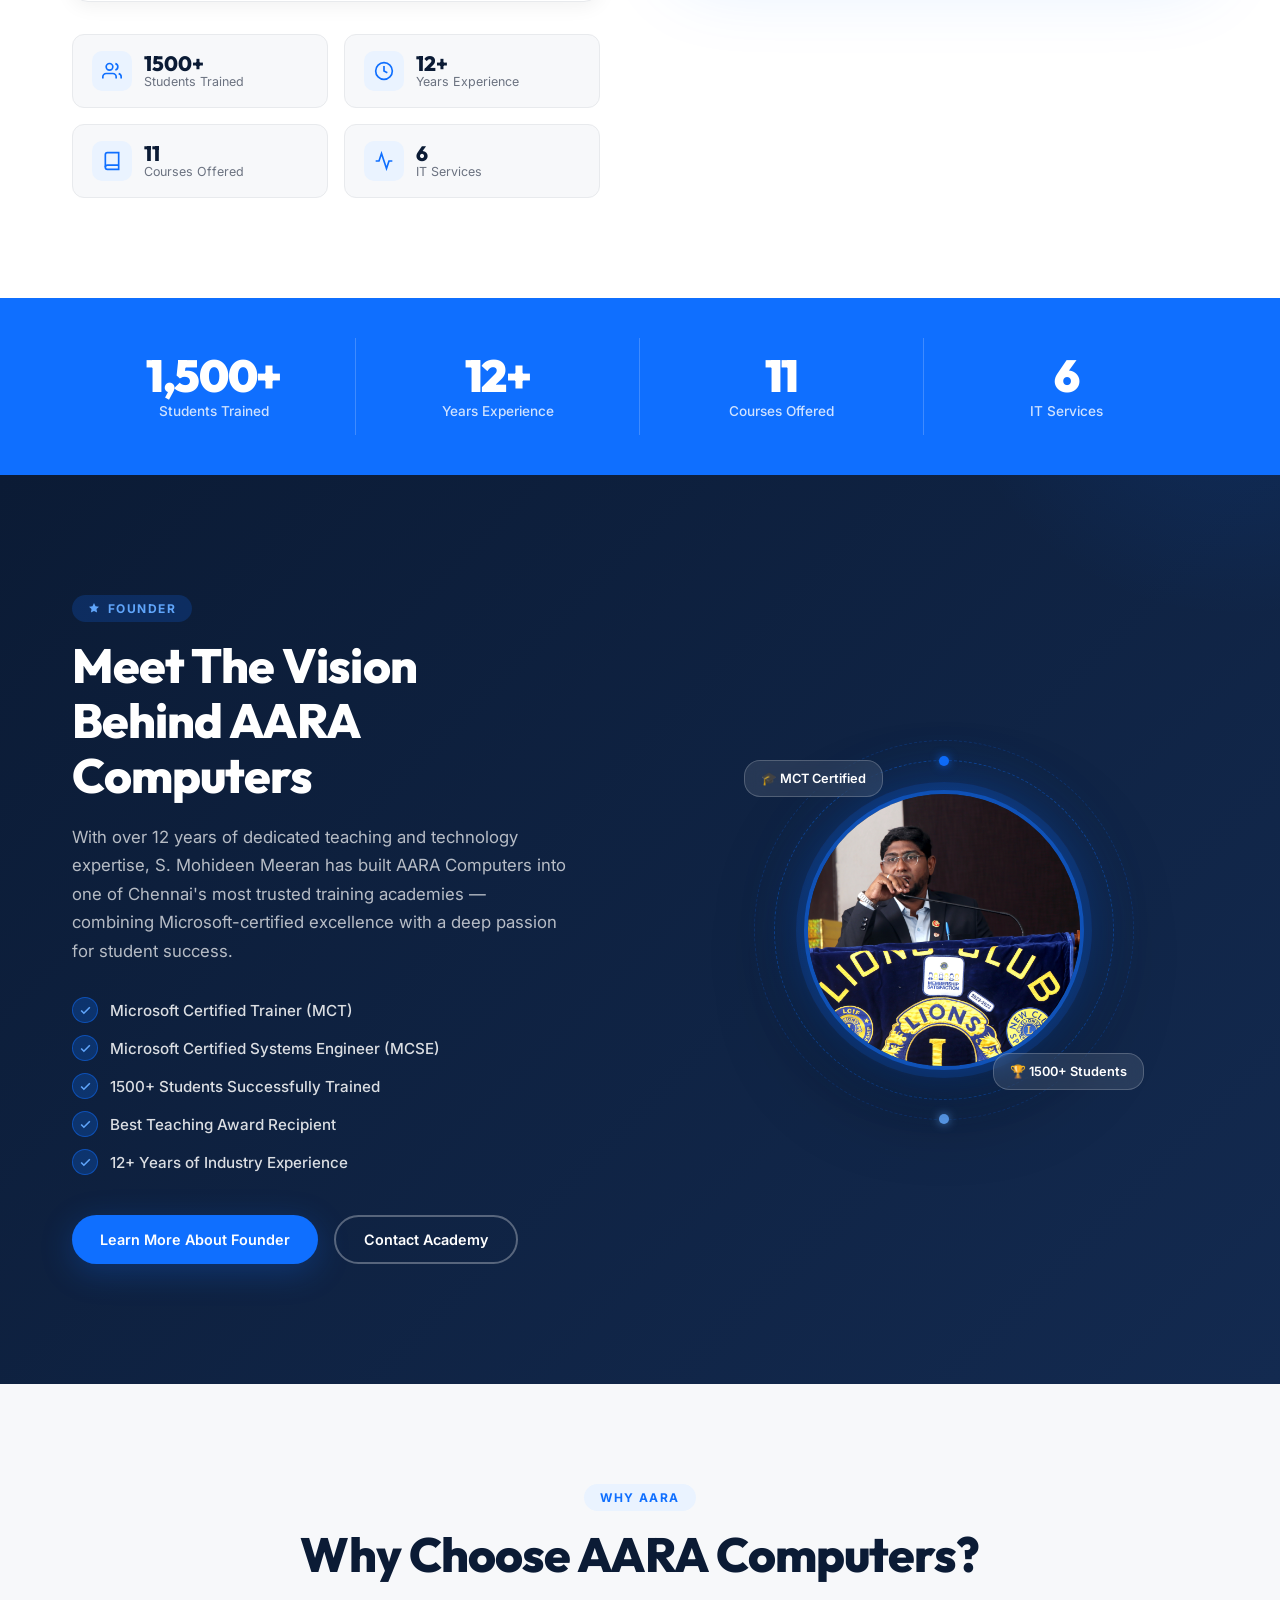
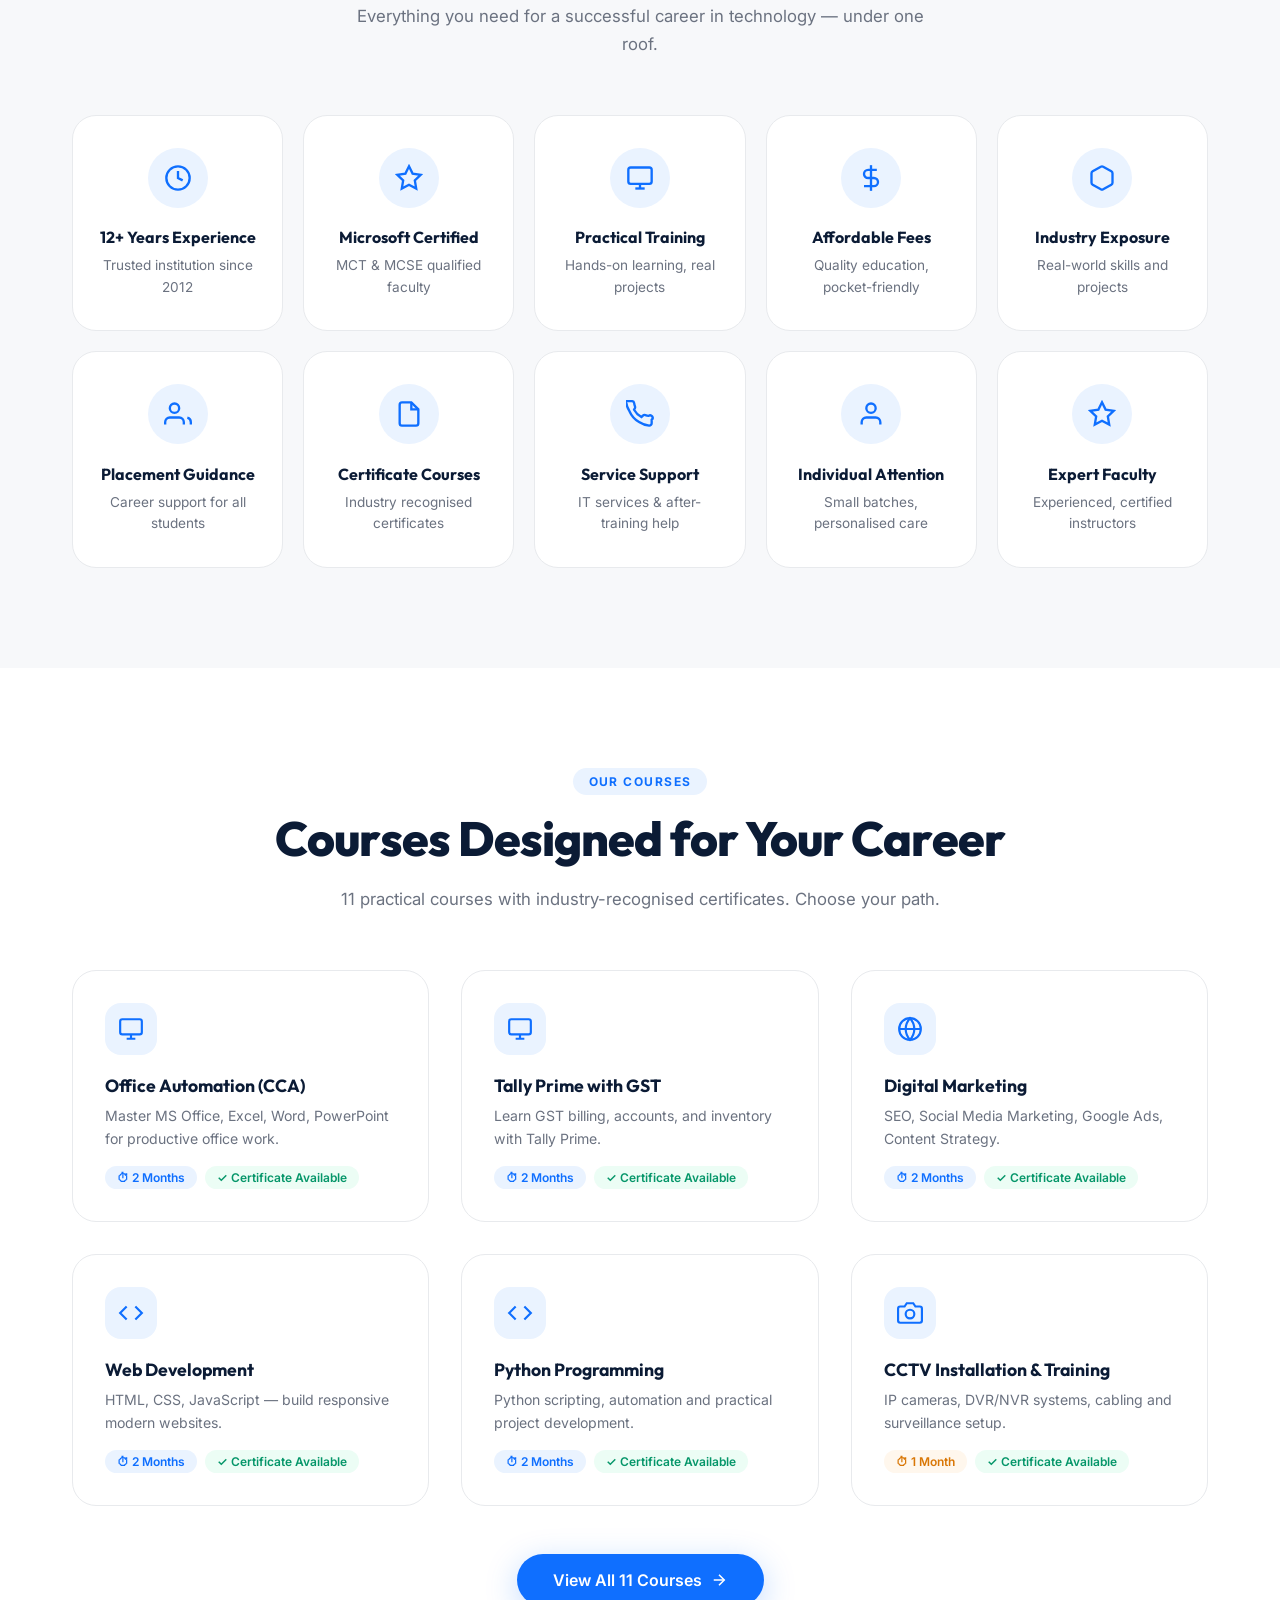
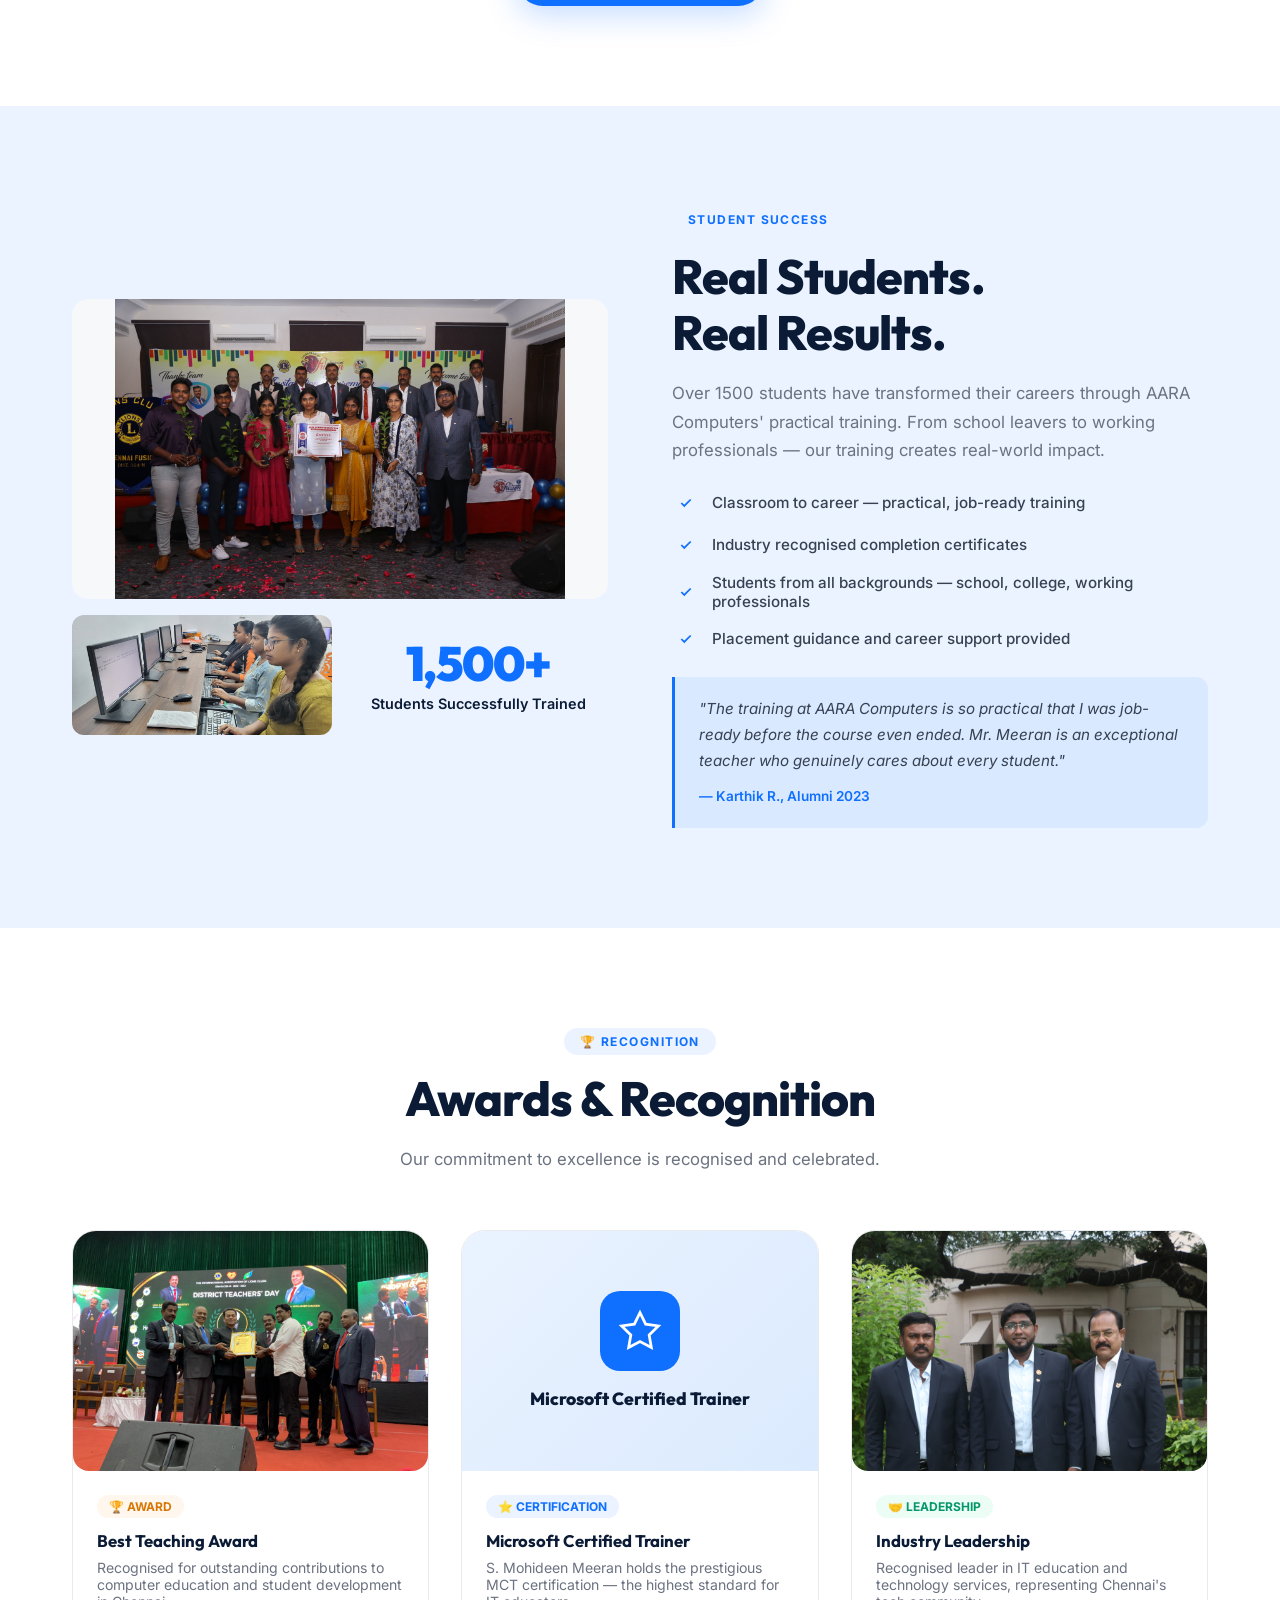
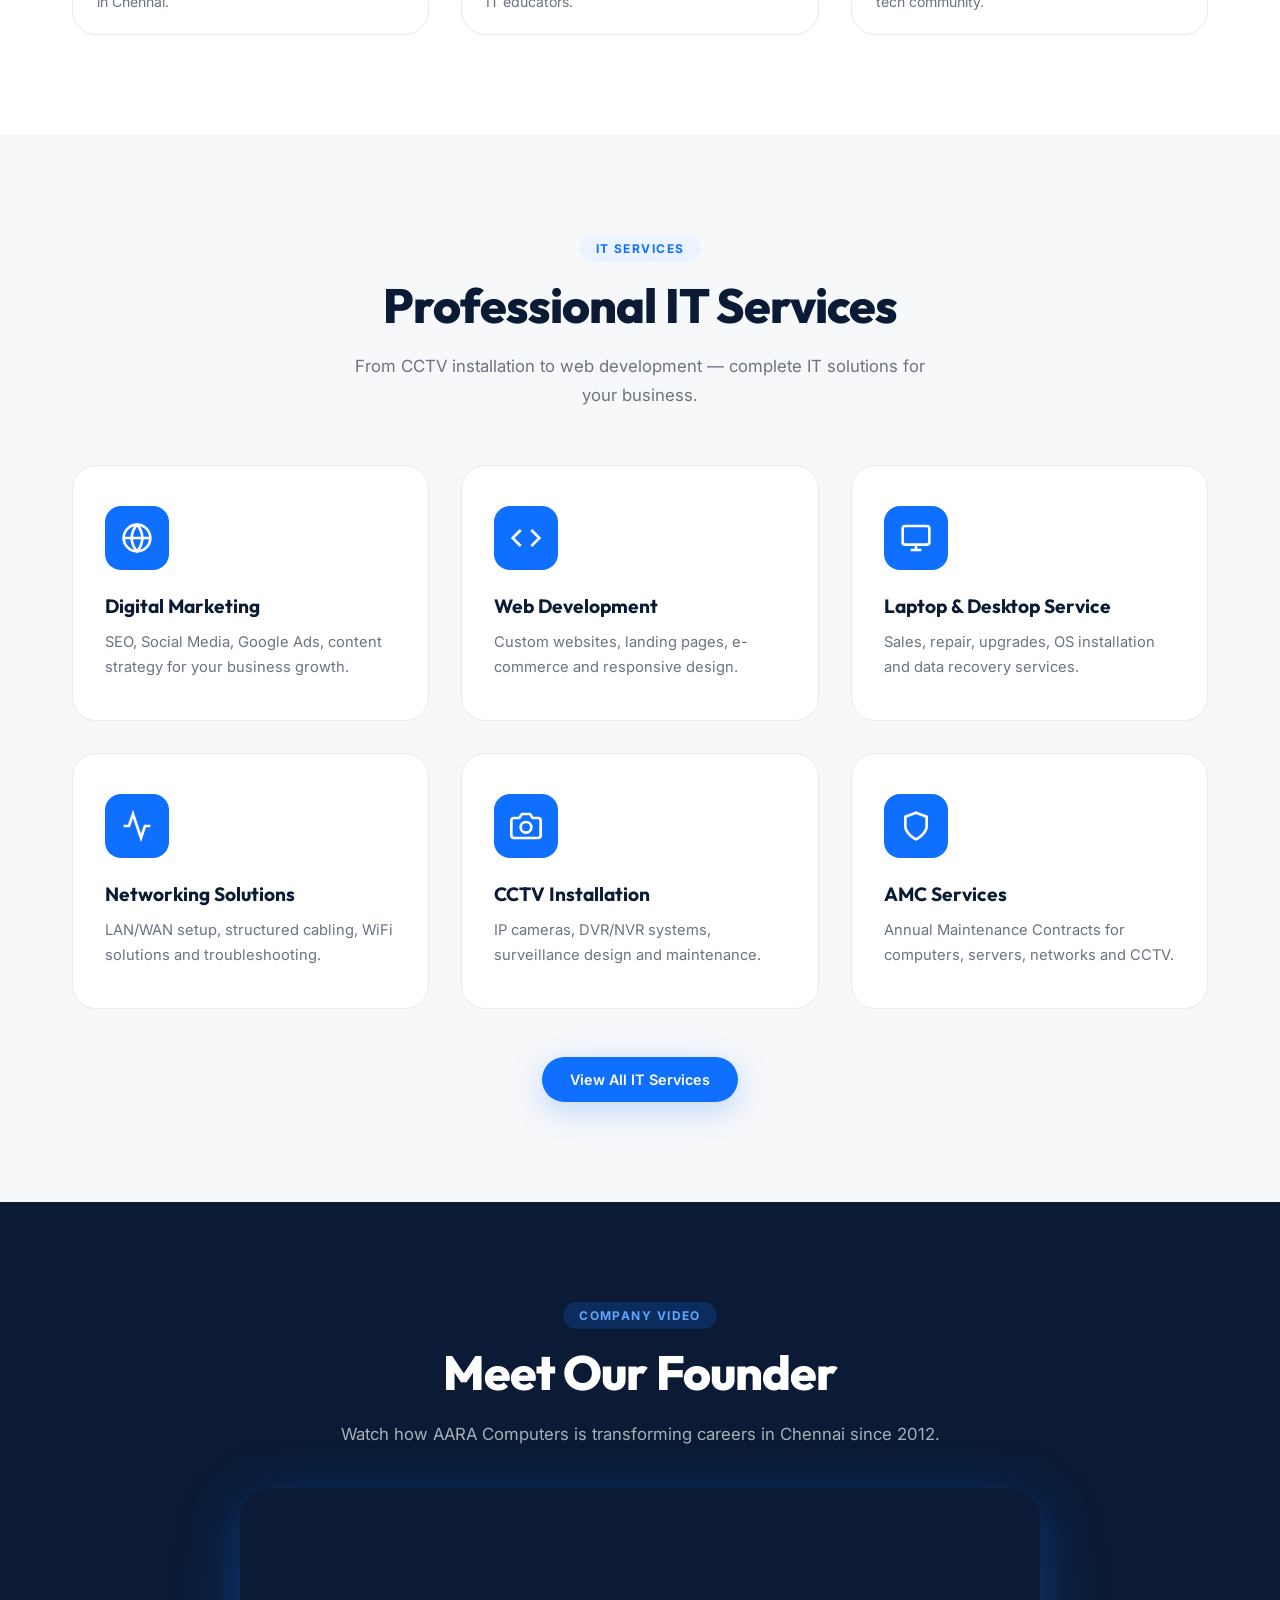
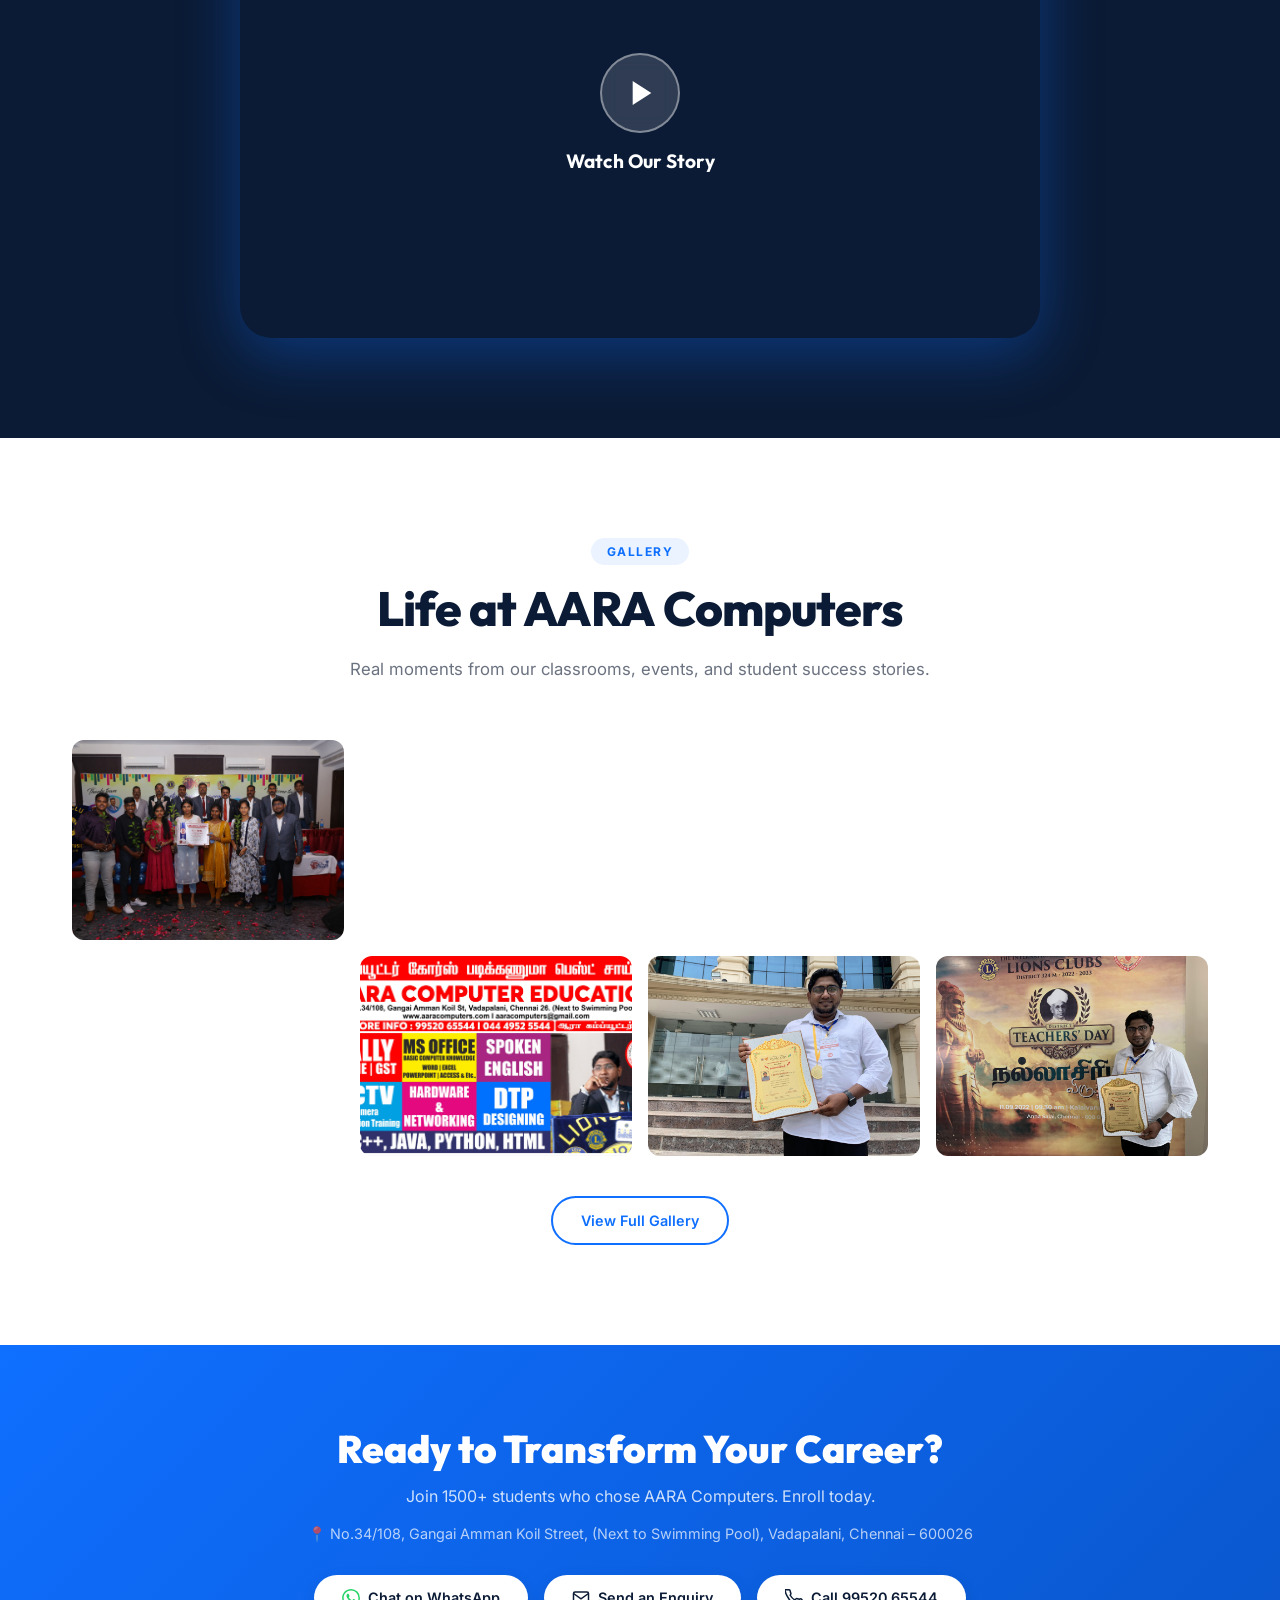
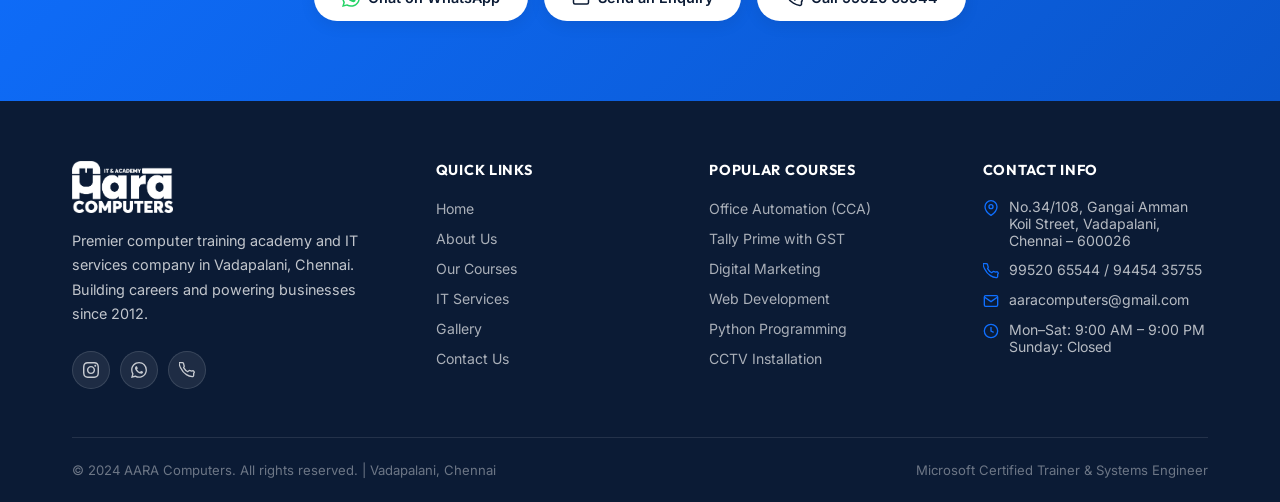
==== commit 13609b11: "Fix mobile responsiveness: eliminate horizontal scrolling, stack grids, and fix overflows" ====
--- a/index.html
+++ b/index.html
@@ -369,6 +369,7 @@
     .cred-bar-role { font-size:0.78rem; color:#6B7280; }
     .cred-divider { width:1px; height:40px; background:#E8EAED; flex-shrink:0; }
     .cred-badges-row { display:flex; gap:8px; flex-wrap:wrap; align-items:center; }
+    .feature-grid { display: grid; grid-template-columns: repeat(5, 1fr); gap: 1.25rem; }
 
     @media(max-width: 992px) {
       .hero-content { grid-template-columns: 1fr; text-align: center; }
@@ -382,6 +383,7 @@
       .gallery-preview-grid { grid-template-columns: 1fr; }
       .credential-bar { flex-direction: column; align-items: center; text-align: center; }
       .cred-badges-row { justify-content: center; }
+      .feature-grid { grid-template-columns: 1fr; }
     }
   </style>
 </head>
@@ -723,7 +725,7 @@
         <h2 class="section-title">Why Choose AARA Computers?</h2>
         <p class="section-subtitle">Everything you need for a successful career in technology — under one roof.</p>
       </div>
-      <div style="display:grid;grid-template-columns:repeat(5,1fr);gap:1.25rem;">
+      <div class="feature-grid">
         <div class="feature-card reveal" data-delay="0">
           <div class="feature-icon"><svg viewBox="0 0 24 24" fill="none" stroke="currentColor" stroke-width="2"><circle cx="12" cy="12" r="10"/><polyline points="12 6 12 12 16 14"/></svg></div>
           <h4>12+ Years Experience</h4>
--- a/css/styles.css
+++ b/css/styles.css
@@ -40,15 +40,22 @@
 
 /* ── Reset ── */
 *, *::before, *::after { box-sizing: border-box; margin: 0; padding: 0; }
+html, body {
+  overflow-x: hidden;
+  width: 100%;
+  max-width: 100%;
+}
 html { scroll-behavior: smooth; font-size: 16px; }
 body {
   font-family: var(--font-body);
   color: var(--text-dark);
   background: var(--white);
-  overflow-x: hidden;
   cursor: none;
 }
-img { max-width: 100%; display: block; }
+img { max-width: 100%; height: auto; display: block; }
+.card, .course-card, .service-card, .stat-item, .gallery-item {
+  width: 100%; max-width: 100%; box-sizing: border-box;
+}
 a { text-decoration: none; color: inherit; }
 ul { list-style: none; }
 button { cursor: none; border: none; background: none; font-family: inherit; }
@@ -376,7 +383,8 @@
 /* ── Grid Layouts ── */
 .grid-2 { display: grid; grid-template-columns: repeat(2, 1fr); gap: 2rem; }
 .grid-3 { display: grid; grid-template-columns: repeat(3, 1fr); gap: 2rem; }
-.grid-4 { display: grid; grid-template-columns: repeat(4, 1fr); gap: 1.5rem; }
+    .grid-4 { display: grid; grid-template-columns: repeat(4, 1fr); gap: 1.5rem; }
+.feature-grid { display: grid; grid-template-columns: repeat(5, 1fr); gap: 1.25rem; }
 
 /* ── Floating WhatsApp / Call CTA ── */
 .fab-container {
@@ -1267,7 +1275,7 @@
   .hero-content { margin-left: 5%; }
 }
 @media (max-width: 1024px) {
-  .grid-4 { grid-template-columns: repeat(2, 1fr); }
+  .grid-4, .grid-3, .feature-grid { grid-template-columns: repeat(2, 1fr); }
   .footer-grid { grid-template-columns: 1fr 1fr; gap: 2rem; }
   .stats-grid { grid-template-columns: repeat(2, 1fr); }
   .stat-item:nth-child(2) { border-right: none; }
@@ -1293,23 +1301,19 @@
   .hamburger { display: flex; }
   .section { padding: 60px 0; }
   
-  .grid-2, .grid-3 { grid-template-columns: 1fr; }
+  .grid-4, .grid-2, .grid-3, .feature-grid { grid-template-columns: 1fr; }
   
   /* Hero */
   .hero-title { font-size: 2.2rem; }
   .hero-subtitle { font-size: 1rem; padding-right: 0; }
   .hero-buttons { flex-direction: column; width: 100%; gap: 1rem; }
-  .hero-buttons .btn { width: 100%; text-align: center; justify-content: center; }
+  .hero-buttons .btn { width: 100%; max-width: 100%; text-align: center; justify-content: center; white-space: normal; }
   
   /* Founder Spotlight */
-  .founder-image-wrap { width: 280px; height: 280px; margin: 0 auto; }
-  .founder-orbit-1 { width: 250px; height: 250px; }
-  .founder-orbit-2 { width: 280px; height: 280px; }
-  .founder-photo-frame { width: 200px; height: 200px; }
   .cert-badges { justify-content: center; flex-wrap: wrap; }
   
   /* Stats */
-  .stats-grid { grid-template-columns: repeat(2, 1fr); gap: 1.5rem; }
+  .stats-grid { grid-template-columns: 1fr; gap: 1.5rem; }
   
   /* Gallery */
   .gallery-masonry { columns: 1; }
@@ -1324,8 +1328,8 @@
   .social-links { justify-content: center; }
   
   /* Floating Buttons */
-  .fab-container { bottom: 1rem; right: 1rem; }
-  .fab-btn { padding: 10px 14px; font-size: 0.75rem; }
+  .fab-container { bottom: 1rem; right: 1rem; transform: scale(0.85); transform-origin: bottom right; gap: 0.5rem; }
+  .fab-btn { padding: 10px 14px; font-size: 0.75rem; white-space: normal; }
   #back-to-top { bottom: 1rem; left: 1rem; right: auto; transform: translateY(100px); }
   #back-to-top.visible { transform: translateY(0); }
   
